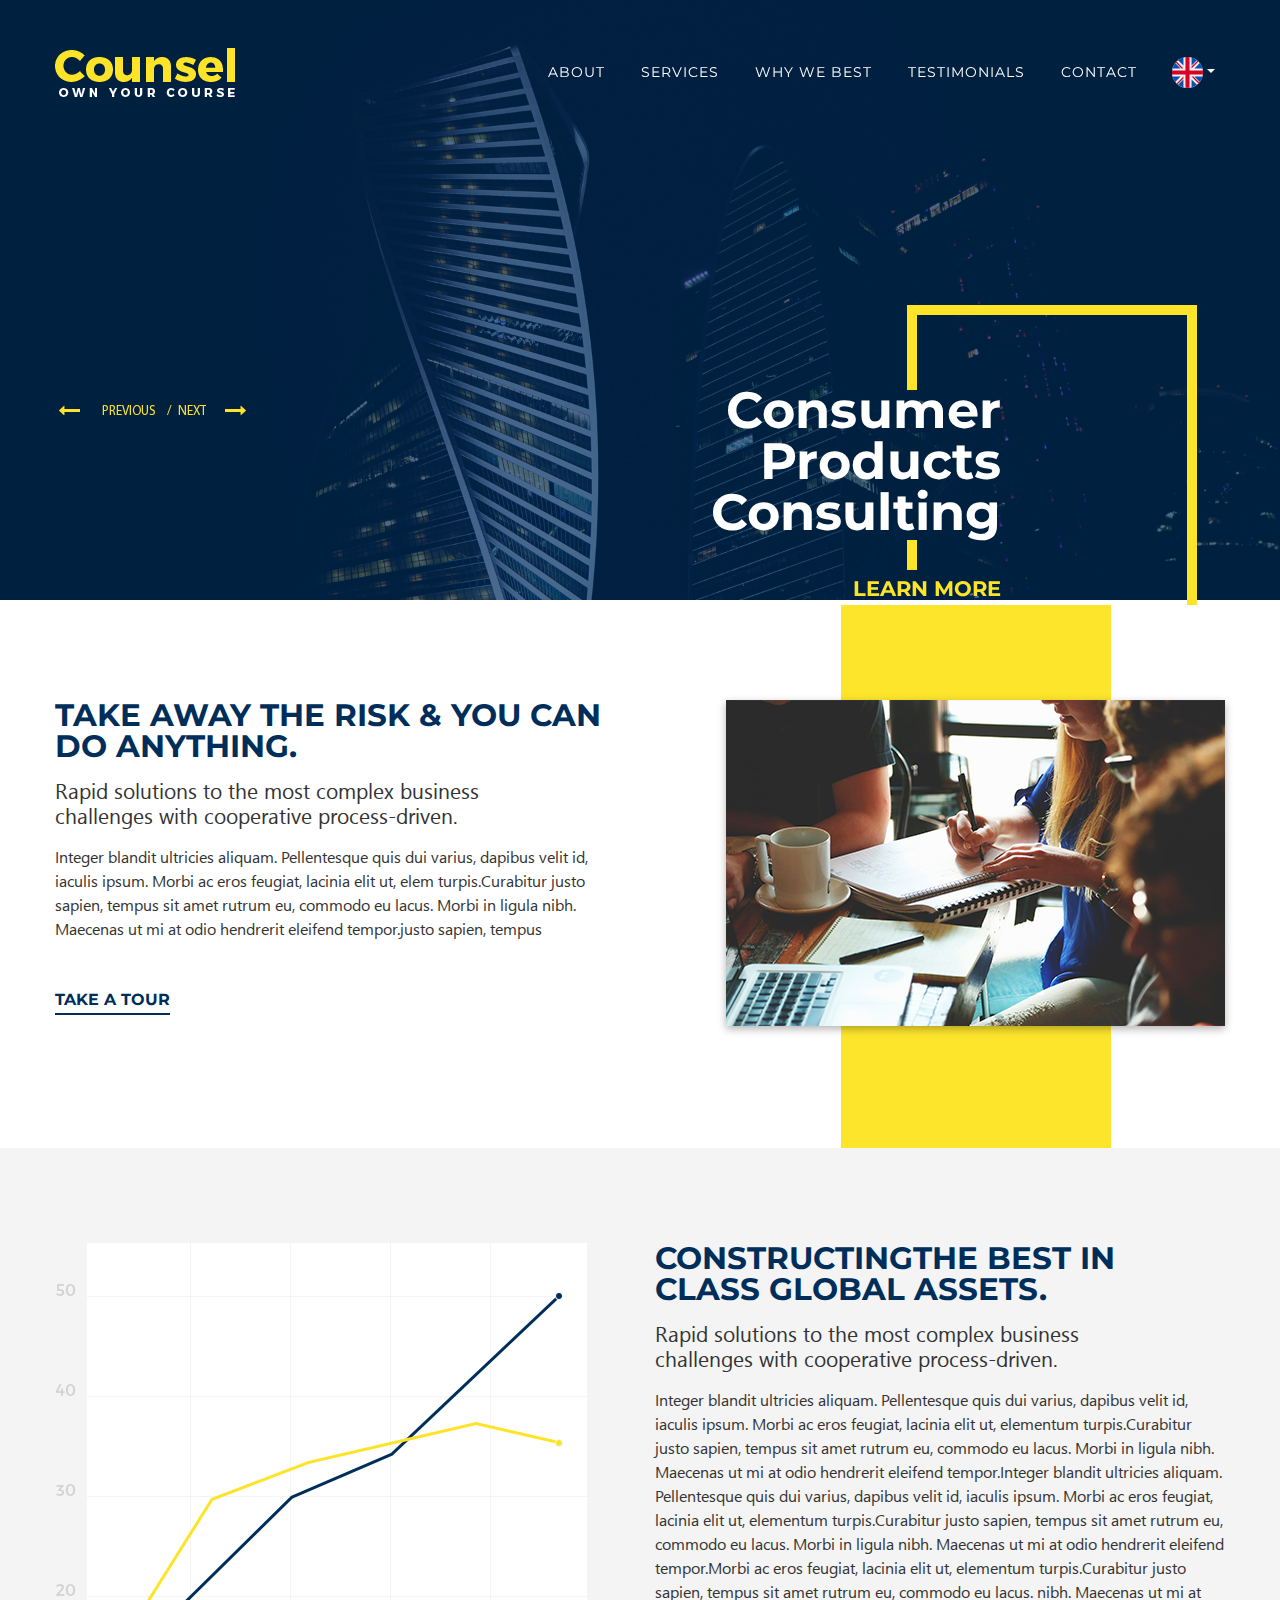
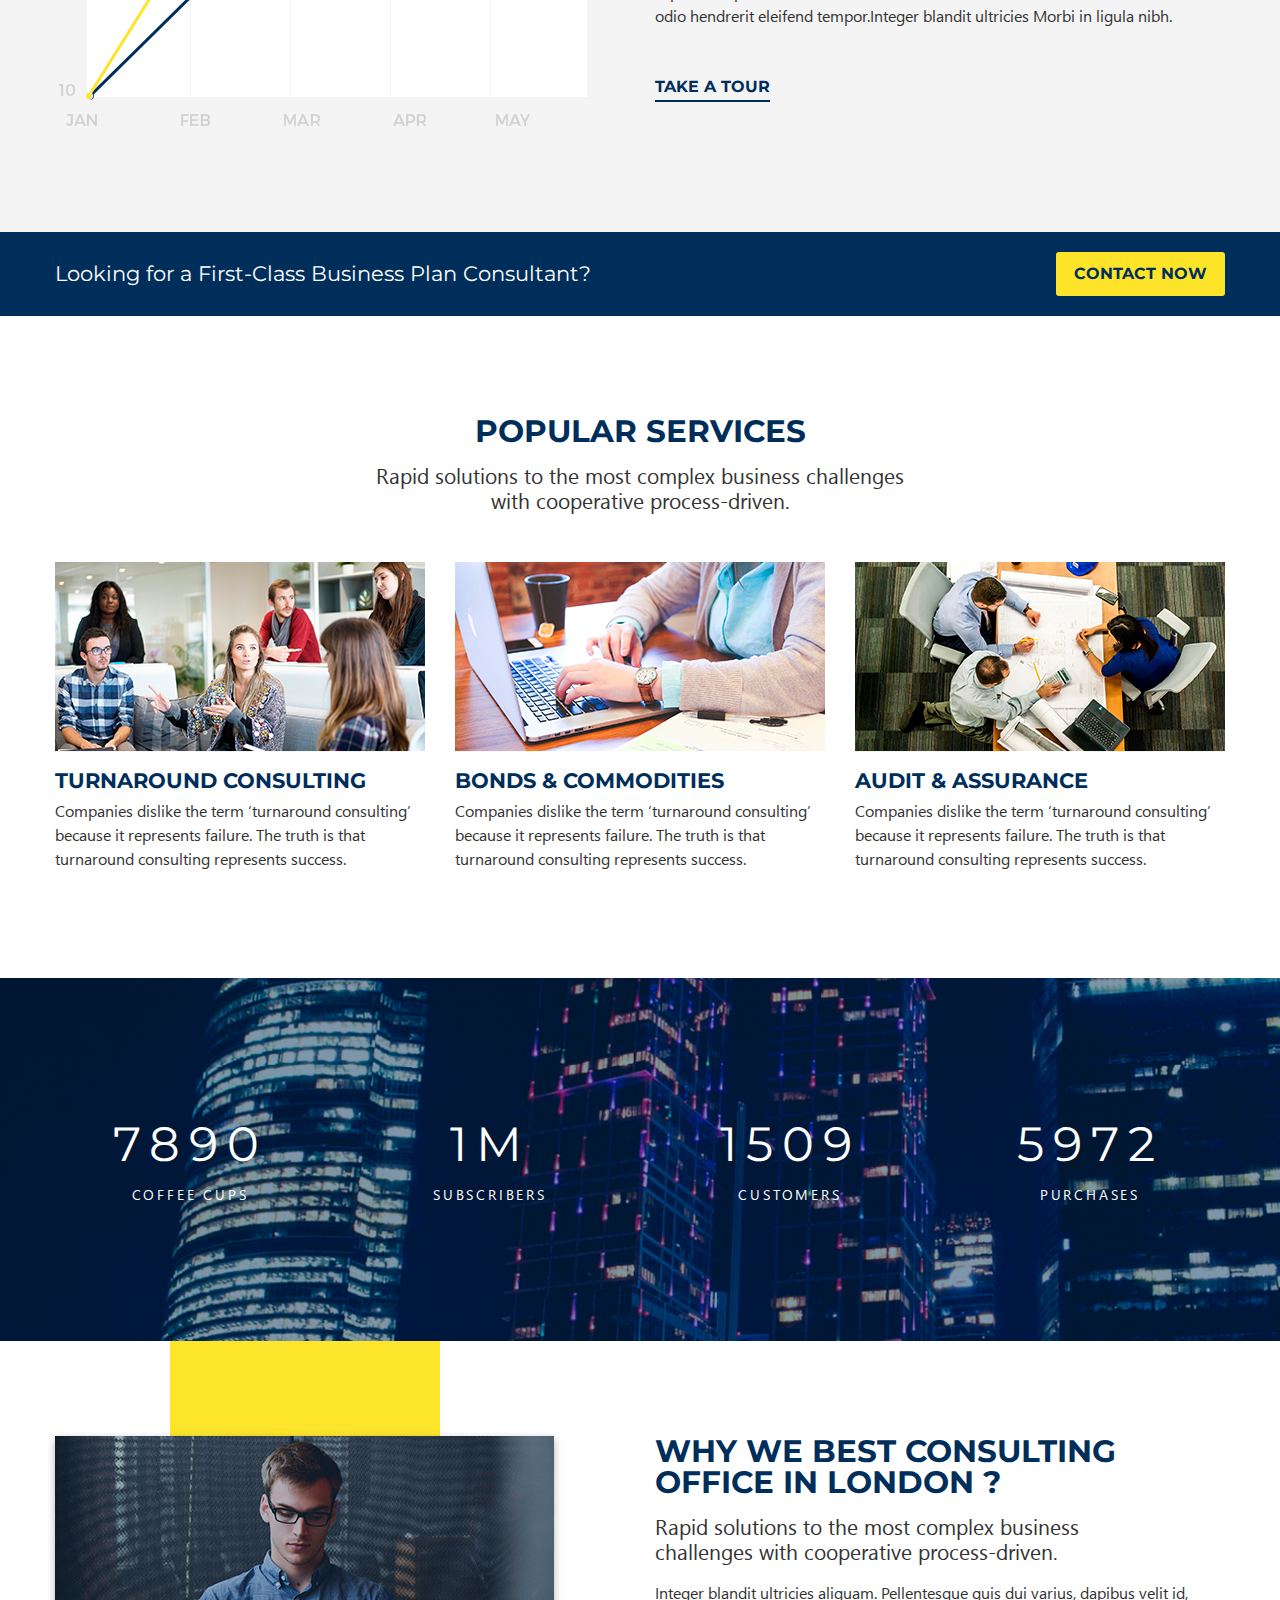
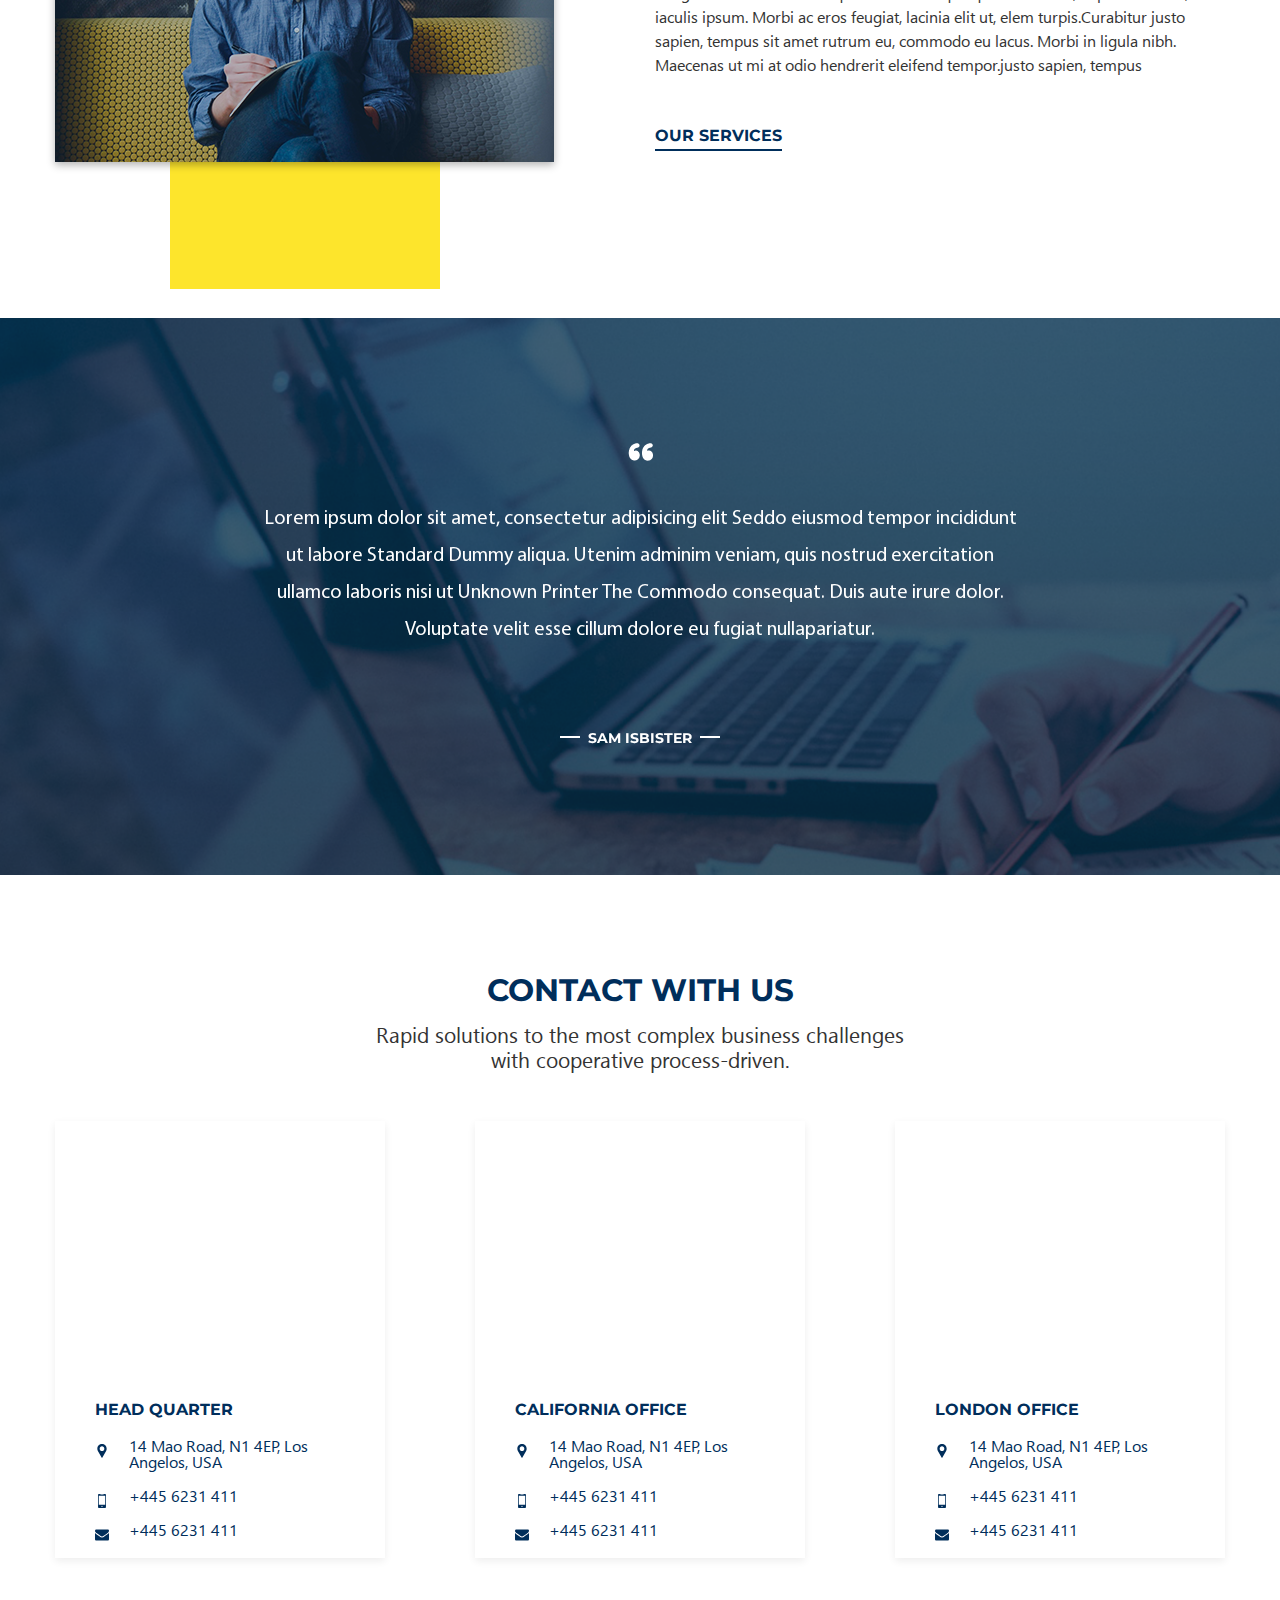
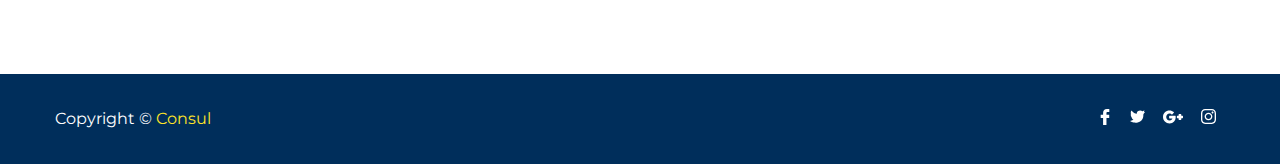
==== index.html @ 7f75105b "Адаптация блоков (карты, слайдер отзывов)" ====
<!doctype html>
<html lang="en">

<head>
  <meta charset="utf-8">
  <meta name="viewport" content="width=device-width, initial-scale=1.0">
  <meta http-equiv="x-ua-compatible" content="ie=edge">

  <title>Counsel</title>

  <meta name="description" content="description for this website" />
  <meta name="keywords" content="consul, consuling, services">
  <!-- Fonts -->
  <link href="https://fonts.googleapis.com/css?family=Montserrat:400,700" rel="stylesheet">

  <!-- Фавиконы и иконки сайта --> 
  <link rel="apple-touch-icon" sizes="57x57" href="img/favicons/favicons57.png">
  <link rel="apple-touch-icon" sizes="60x60" href="img/favicons/favicons60.png">
  <link rel="apple-touch-icon" sizes="72x72" href="img/favicons/favicons72.png">
  <link rel="apple-touch-icon" sizes="76x76" href="img/favicons/favicons76.png">
  <link rel="apple-touch-icon" sizes="114x114" href="img/favicons/favicons114.png">
  <link rel="apple-touch-icon" sizes="120x120" href="img/favicons/favicons120.png">
  <link rel="apple-touch-icon" sizes="144x144" href="img/favicons/favicons144.png">
  <link rel="apple-touch-icon" sizes="152x152" href="img/favicons/favicons152.png">
  <link rel="apple-touch-icon" sizes="180x180" href="img/favicons/favicons180.png">
  <link rel="icon" type="image/png" href="img/favicons/favicons32.png" sizes="32x32">
  <link rel="icon" type="image/png" href="img/favicons/favicons192.png" sizes="192x192">
  <link rel="icon" type="image/png" href="img/favicons/favicons96.png" sizes="96x96">
  <link rel="icon" type="image/png" href="img/favicons/favicons16.png" sizes="16x16">

  <!-- Main styles CSS -->
  <link rel="stylesheet" href="css/bootstrap.min.css">
  <link rel="stylesheet" href="css/normalize.css">
  <link rel="stylesheet" href="css/main.css">
</head>

<body>
  <header class="header">
    <div class="header__content">
      <div class="container-fluid">
        <nav class="navbar navbar-expand-md">
          <a class="navbar-brand" href="#"><img src="img/logo.png" alt="Counsel"></a>
          <button class="navbar-toggler" type="button" data-toggle="collapse" data-target="#navbarSupportedContent" aria-controls="navbarSupportedContent" aria-expanded="false" aria-label="Toggle navigation">
            <span class="navbar-toggler-icon"></span>
          </button>
          <div class="collapse navbar-collapse" id="navbarSupportedContent">
            <ul class="navbar-nav mr-auto">
              <li class="nav-item active">
                <a class="nav-link" href="#">About</a>
              </li>
              <li class="nav-item">
                <a class="nav-link" href="#">Services</a>
              </li>
              <li class="nav-item">
                  <a class="nav-link" href="#">Why we best</a>
                </li>
                <li class="nav-item">
                    <a class="nav-link" href="#">Testimonials</a>
                  </li>
                  <li class="nav-item">
                    <a class="nav-link" href="#">Contact</a>
                  </li>
              <li class="nav-item dropdown">
                <a class="nav-link dropdown-toggle dropdown-toggle_english" href="#" id="navbarDropdown" role="button" data-toggle="dropdown" aria-haspopup="true" aria-expanded="false"><span></span></a>
                <div class="dropdown-menu dropdown-menu-right" aria-labelledby="navbarDropdown">
                  <a class="dropdown-item" href="#">Russian</a>
                  <a class="dropdown-item" href="#">Deutsch</a>
                  <a class="dropdown-item" href="#">French</a>
                </div>
              </li>
            </ul>
          </div>
        </nav>  
      </div>  
    </div>
  </header>

  <div id="carouselBanner" class="carousel slide" data-ride="carousel">
    <div class="carousel-inner">
      <div class="carousel-item carousel-item-1 active carousel-banner">
        <div class="container-fluid">
          <div class="carousel-content float-right">
            <svg class="carousel-content__svg" width="300" height="378">
              <polyline points="10,90 10,10 290,10 290,368, 10,368 10,368, 10,368 10,310" fill="none" stroke="#fde428" stroke-width="10" />
              <polyline points="10,270 10,240" fill="none" stroke="#fde428" stroke-width="10" />
            </svg>
            <div class="carousel__bord"></div>
            <div class="carousel__rect"></div>
            <h1 class="carousel-content__title">Consumer Products Consulting</h1>
            <a href="#" class="carousel-content__link">Learn more</a>
          </div>
        </div>
      </div>
      <div class="carousel-item carousel-item-2 carousel-banner">
        <div class="container-fluid">
          <div class="carousel-content float-right">
            <svg class="carousel-content__svg" width="300" height="378">
              <polyline points="10,90 10,10 290,10 290,368, 10,368 10,368, 10,368 10,310" fill="none" stroke="#fde428" stroke-width="10" />
              <polyline points="10,270 10,240" fill="none" stroke="#fde428" stroke-width="10" />
            </svg>
            <div class="carousel__bord"></div>
            <div class="carousel__rect"></div>
            <h1 class="carousel-content__title">Working of technical capacity</h1>
            <a href="#" class="carousel-content__link">Learn more</a>
          </div>
        </div>
      </div>
      <div class="carousel-item carousel-item-3 carousel-banner">
        <div class="container-fluid">
          <div class="carousel-content float-right">
            <svg class="carousel-content__svg" width="300" height="378">
              <polyline points="10,90 10,10 290,10 290,368, 10,368 10,368, 10,368 10,310" fill="none" stroke="#fde428" stroke-width="10" />
              <polyline points="10,270 10,240" fill="none" stroke="#fde428" stroke-width="10" />
            </svg>
            <div class="carousel__bord"></div>
            <div class="carousel__rect"></div>
            <h1 class="carousel-content__title">Services & Bussines Concept</h1>
            <a href="#" class="carousel-content__link">Learn more</a>
          </div>
        </div>
      </div>
    </div>
    <div class="carousel-control">
      <a class="carousel-control-prev" href="#carouselBanner" role="button" data-slide="prev">Previous</a>
      <a class="carousel-control-next" href="#carouselBanner" role="button" data-slide="next">Next</a>
    </div>
  </div>

  <div class="layot">
    <section class="about">
      <div class="container-fluid">
        <div class="row row_media-block">
          <div class="col-12 col-xl-6">
            <h2 class="title">Take away the risk & you can do anything.</h2>
            <p class="subtitle">Rapid solutions to the most complex business challenges with cooperative process-driven.</p>
            <p class="text">Integer blandit ultricies aliquam. Pellentesque quis dui varius, dapibus velit id, iaculis ipsum. Morbi ac eros feugiat, lacinia elit ut, elem turpis.Curabitur justo sapien, tempus sit amet rutrum eu, commodo eu lacus. Morbi in ligula nibh. Maecenas ut mi at odio hendrerit eleifend tempor.justo sapien, tempus </p>
            <a href="#" class="link">Take a Tour</a>
          </div>
          <div class="col">
            <div class="col-img col-img_yellow col-img-right">
              <p class="col-img__p col-img__p_right"><img src="img/picture.png" alt="people" class="about__img"></p>
            </div>
          </div>
        </div>
      </div>
    </section>
  
    <section class="about about_gray">
      <div class="container-fluid">
        <div class="row row_media-block">
          <div class="col">
            <img src="img/graph.png" alt="graph" class="about__img--gray">
          </div>
          <div class="col">
            <h2 class="title">Constructingthe  best in class global assets.</h2>
            <p class="subtitle">Rapid solutions to the most complex business challenges with cooperative process-driven.</p>
            <p class="text">Integer blandit ultricies aliquam. Pellentesque quis dui varius, dapibus velit id, iaculis ipsum. Morbi ac eros feugiat, lacinia elit ut, elementum turpis.Curabitur justo sapien, tempus sit amet rutrum eu, commodo eu lacus. Morbi in ligula nibh. Maecenas ut mi at odio hendrerit eleifend tempor.Integer blandit ultricies aliquam. Pellentesque quis dui varius, dapibus velit id, iaculis ipsum. Morbi ac eros feugiat, lacinia elit ut, elementum turpis.Curabitur justo sapien, tempus sit amet rutrum eu, commodo eu lacus. Morbi in ligula nibh. Maecenas ut mi at odio hendrerit eleifend tempor.Morbi ac eros feugiat, lacinia elit ut, elementum turpis.Curabitur justo sapien, tempus sit amet rutrum eu, commodo eu lacus. nibh. Maecenas ut mi at odio hendrerit eleifend tempor.Integer blandit ultricies Morbi in ligula nibh.</p>
            <a href="#" class="link">Take a Tour</a>
          </div>
        </div>
      </div>
    </section>
  
    <section class="block block_blue">
      <div class="container-fluid">
        <div class="row row-form align-items-center">
          <div class="col-9 col_media-center">
            <p class="block__text">Looking for a First-Class Business Plan Consultant?</p>
          </div>
          <div class="col-3 col-form col_media-center">
            <a href="#" type="button" class="btn" data-toggle="modal" data-target="#ModalContact">Contact Now</a>
          </div>
        </div>
      </div>
    </section>
  
    <section class="services text-center">
      <div class="container-fluid">
        <h2 class="title">Popular Services</h2>
        <p class="subtitle subtitle_center">Rapid solutions to the most complex business challenges with cooperative process-driven.</p>
        <div class="row row-description text-left">
          <div class="col">
            <div class="img-inner">
              <img src="img/workplace.png" alt="student company">
            </div>
            <h3 class="services__title">Turnaround Consulting</h3>
            <p class="text">Companies dislike the term ‘turnaround consulting’ because it represents failure. The truth is that turnaround consulting represents success.</p>
          </div>
          <div class="col">
            <div class="img-inner">
              <img src="img/student.png" alt="student">
            </div>
            <h3 class="services__title">Bonds & Commodities</h3>
            <p class="text">Companies dislike the term ‘turnaround consulting’ because it represents failure. The truth is that turnaround consulting represents success.</p>
          </div>
          <div class="col">
            <div class="img-inner">
              <img src="img/meeting.png" alt="conversation">
            </div>
            <h3 class="services__title">Audit & Assurance</h3>
            <p class="text">Companies dislike the term ‘turnaround consulting’ because it represents failure. The truth is that turnaround consulting represents success.</p>
          </div>
        </div>
      </div>
    </section>
  
    <section class="block block_bg text-center">
      <div class="container-fluid">
        <div class="row">
          <div class="col"><p class="data"><span>7890</span>Coffee cups</p></div>
          <div class="col"><p class="data"><span>1M</span>Subscribers</p></div>
          <div class="col"><p class="data"><span>1509</span>Customers</p></div>
          <div class="col"><p class="data"><span>5972</span>Purchases</p></div>
        </div>
      </div>
    </section>
  
    <section class="about">
      <div class="container-fluid">
        <div class="row row_media-block">
          <div class="col col-img_yellow col-img-left">
            <p class="col-img__p"><a href="#" type="button" data-toggle="modal" data-target="#ModalVideo"><img src="img/video.png" alt="people" class="about__img"></a></p>
          </div>
          <div class="col">
            <h2 class="title">Why  we best Consulting office in london ?</h2>
            <p class="subtitle">Rapid solutions to the most complex business challenges with cooperative process-driven.</p>
            <p class="text">Integer blandit ultricies aliquam. Pellentesque quis dui varius, dapibus velit id, iaculis ipsum. Morbi ac eros feugiat, lacinia elit ut, elem turpis.Curabitur justo sapien, tempus sit amet rutrum eu, commodo eu lacus. Morbi in ligula nibh. Maecenas ut mi at odio hendrerit eleifend tempor.justo sapien, tempus</p>
            <a href="#" class="link">Our services</a>
          </div>
        </div>
      </div>
    </section>
  
    <section class="review text-center">
      <div class="container-fluid">
        <div id="carouselExampleControls" class="carousel slide" data-ride="carousel">
          <div class="carousel-inner review-slider">
            <div class="carousel-item active">
              <div>
                <div class="review-slider__pic"></div>
                <p class="review-slider__text">Lorem ipsum dolor sit amet, consectetur adipisicing elit Seddo eiusmod tempor incididunt ut labore Standard Dummy aliqua. Utenim adminim veniam, quis nostrud exercitation ullamco laboris nisi ut Unknown Printer The Commodo consequat. Duis aute irure dolor. Voluptate velit esse cillum dolore eu fugiat nullapariatur.</p>  
                <p class="review-slider__author">SAM ISBISTER</p>
              </div>
            </div>
            <div class="carousel-item">
              <div>
                <div class="review-slider__pic"></div>
                <p class="review-slider__text">Lorem ipsum dolor sit amet, consectetur adipisicing elit Seddo eiusmod tempor incididunt ut labore Standard Dummy aliqua. Utenim adminim veniam, quis nostrud exercitation ullamco laboris nisi ut Unknown Printer The Commodo consequat. Duis aute irure dolor. Voluptate velit esse cillum dolore eu fugiat nullapariatur. Lorem ipsum dolor sit amet, consectetur adipisicing elit Seddo eiusmod tempor incididunt ut labore Standard Dummy aliqua. Utenim adminim veniam, quis nostrud exercitation ullamco laboris nisi ut Unknown Printer The Commodo consequat. Duis aute irure dolor. Voluptate velit esse cillum dolore eu fugiat nullapariatur.</p>  
                <p class="review-slider__author">KATE HIDDEN</p>
              </div>
            </div>
            <div class="carousel-item">
              <div>
                <div class="review-slider__pic"></div>
                <p class="review-slider__text">Lorem ipsum dolor sit amet, consectetur adipisicing elit Seddo eiusmod tempor incididunt ut labore Standard Dummy aliqua. Utenim adminim veniam, quis nostrud exercitation ullamco laboris nisi ut Unknown Printer The Commodo consequat. Duis aute irure dolor. Voluptate velit esse cillum dolore eu fugiat nullapariatur.</p>  
                <p class="review-slider__author">CARL SMIT</p>
              </div>
            </div>
          </div>
        </div> 
      </div>
    </section>
  
    <section class="block-addres text-center">
      <div class="container-fluid">
        <h2 class="title">Contact with us</h2>
        <p class="subtitle subtitle_center">Rapid solutions to the most complex business challenges with cooperative process-driven.</p>
        <div class="row row-map text-left">
          <div class="col col-map">
            <div class="col_shadow">
              <div id="mapOne" style="width:100%; height:240px"></div>
              <h3 class="block-addres__title">Head Quarter</h3>
              <ul class="block-addres__list">
                <li class="block-addres__item block-addres__item_nav">14 Mao Road, N1 4EP, Los Angelos, USA</li>
                <li class="block-addres__item block-addres__item_phone">+445 6231 411</li>
                <li class="block-addres__item block-addres__item_email">+445 6231 411</li>
              </ul>
            </div>
          </div>
          <div class="col col-map">
            <div class="col_shadow">
              <div id="mapTwo" style="width:100%; height:240px"></div>
              <h3 class="block-addres__title">California office</h3>
              <ul class="block-addres__list">
                <li class="block-addres__item block-addres__item_nav">14 Mao Road, N1 4EP, Los Angelos, USA</li>
                <li class="block-addres__item block-addres__item_phone">+445 6231 411</li>
                <li class="block-addres__item block-addres__item_email">+445 6231 411</li>
              </ul>
            </div>
          </div>
          <div class="col col-map">
            <div class="col_shadow">
              <div id="mapThree" style="width:100%; height:240px"></div>
              <h3 class="block-addres__title">London office</h3>
              <ul class="block-addres__list">
                <li class="block-addres__item block-addres__item_nav">14 Mao Road, N1 4EP, Los Angelos, USA</li>
                <li class="block-addres__item block-addres__item_phone">+445 6231 411</li>
                <li class="block-addres__item block-addres__item_email">+445 6231 411</li>
              </ul>
            </div>
          </div>
        </div>
      </div>
    </section>  
    
    <footer class="footer block_blue">
      <div class="container-fluid">
        <div class="row justify-content-between">
          <div class="col">
            <p class="copyright">Copyright © <a href="index.html"> Consul</a></p>
          </div>
          <div class="col social-icons">
            <ul class="social-icons__list">
              <li class="social-icons__item"><a href="#" target="_blank" class="social-icons__link social-icons__link_fb"></a></li>
              <li class="social-icons__item"><a href="#" target="_blank" class="social-icons__link social-icons__link_tw"></a></li>
              <li class="social-icons__item"><a href="#" target="_blank" class="social-icons__link social-icons__link_google"></a></li>
              <li class="social-icons__item"><a href="#" target="_blank" class="social-icons__link social-icons__link_inst"></a></li>
            </ul>
          </div>
        </div>
      </div>
    </footer>
  </div>

  <!-- Modal Contact -->
  <div class="modal fade" id="ModalContact" tabindex="-1" role="dialog" aria-labelledby="exampleModalLabel" aria-hidden="true">
    <div class="modal-dialog" role="document">
      <div class="modal-content">
        <div class="modal-header">
          <h5 class="modal-title" id="exampleModalLabel">Contact form</h5>
          <button type="button" class="close" data-dismiss="modal" aria-label="Close">
            <span aria-hidden="true">&times;</span>
          </button>
        </div>
        <div class="modal-body">
          <div class="form-container">
            <div id="note"></div>
            <div id="fields">
              <form action="contact.php" id="ajax-contact-form">
                <input type="text" placeholder="Your name" class="form-control">
                <input type="email" placeholder="Your email" class="form-control">
                <textarea type="text" placeholder="Your comment" class="form-control"></textarea>
                <input type="submit" name="submit" class="form-button" value="Send">
              </form>  
            </div>
          </div>
        </div>
      </div>
    </div>
  </div>

  <!-- Modal Video -->
  <div class="modal fade" id="ModalVideo" tabindex="-1" role="dialog" aria-labelledby="exampleModalLabel" aria-hidden="true">
    <div class="modal-dialog" role="document">
      <div class="modal-content">
        <div class="modal-header">
          <h5 class="modal-title" id="exampleModalLabel">Video</h5>
          <button type="button" class="close" data-dismiss="modal" aria-label="Close">
            <span aria-hidden="true">&times;</span>
          </button>
        </div>
        <div class="modal-body">
         <iframe width="100%" height="315px" src="https://www.youtube.com/embed/AH1FN_y8IP8" frameborder="0" allow="accelerometer; autoplay; encrypted-media; gyroscope; picture-in-picture" allowfullscreen></iframe>
        </div>
      </div>
    </div>
  </div>

  <!-- Scripts -->
  <script src="https://api-maps.yandex.ru/2.1/?lang=en_US&amp;apikey=<ваш API-ключ>" type="text/javascript"></script>
  <script src="https://code.jquery.com/jquery-3.3.1.slim.min.js"></script>
  <script src="https://cdnjs.cloudflare.com/ajax/libs/popper.js/1.14.3/umd/popper.min.js"></script>
  <script src="js/bootstrap.min.js"></script>
  <script src="js/contactform.js"></script>
  <script src="js/script.js"></script>
</body>

</html>
---- css/main.css ----
@charset "UTF-8";
@font-face {
  font-family: 'Segoe UI Emoji';
  src: url("../fonts/SegoeUIEmoji.eot");
  src: url("../fonts/SegoeUIEmoji.eot?#iefix") format("embedded-opentype"), url("../fonts/SegoeUIEmoji.woff2") format("woff2"), url("../fonts/SegoeUIEmoji.woff") format("woff"), url("../fonts/SegoeUIEmoji.ttf") format("truetype"), url("../fonts/SegoeUIEmoji.svg#SegoeUIEmoji") format("svg");
  font-weight: normal;
  font-style: normal; }

@font-face {
  font-family: 'Myriad Pro';
  src: url("../fonts/MyriadPro-Regular.eot");
  src: url("../fonts/yriadPro-Regular.eot?#iefix") format("embedded-opentype"), url("../fonts/MyriadPro-Regular.woff2") format("woff2"), url("../fonts/MyriadPro-Regular.woff") format("woff"), url("../fonts/MyriadPro-Regular.ttf") format("truetype"), url("../fonts/MyriadPro-Regular.svg#MyriadPro-Regular") format("svg");
  font-weight: normal;
  font-style: normal; }

/*----------------- ГЛОБАЛЬНЫЕ СТИЛИ -----------------*/
body {
  font-family: "Montserrat", sans-serif;
  font-size: 16px;
  line-height: 1.5;
  color: #333333; }

a:hover {
  text-decoration: none; }

.container-fluid {
  width: 100%;
  max-width: 1200px;
  margin: 0 auto; }

p {
  font-family: "Segoe UI Emoji"; }

/*----------------- HEADER & BANNER -----------------*/
.header {
  position: relative; }

.header__content {
  position: absolute;
  top: 0;
  width: 100%;
  z-index: 1;
  -webkit-transition: 0.3s;
  -o-transition: 0.3s;
  transition: 0.3s; }

.sticky {
  position: fixed;
  top: 0;
  left: 0;
  right: 0;
  width: 100%;
  background-color: #002e5b;
  -webkit-transition: 0.3s;
  -o-transition: 0.3s;
  transition: 0.3s; }
  .sticky .navbar {
    padding: 15px 0; }
  .sticky .dropdown-toggle_english {
    display: none; }

.navbar {
  -webkit-box-orient: inherit;
  -webkit-box-direction: inherit;
  -webkit-flex-direction: inherit;
      -ms-flex-direction: inherit;
          flex-direction: inherit;
  width: 100%;
  -webkit-box-pack: justify;
  -webkit-justify-content: space-between;
      -ms-flex-pack: justify;
          justify-content: space-between;
  padding: 43px 0 0 0; }

.navbar-nav {
  -webkit-box-align: center;
  -webkit-align-items: center;
      -ms-flex-align: center;
          align-items: center; }

.navbar-collapse {
  -webkit-box-flex: 0;
  -webkit-flex-grow: 0;
      -ms-flex-positive: 0;
          flex-grow: 0; }

.collapse {
  display: inherit; }
  @media (max-width: 1000px) {
    .collapse {
      display: none !important; } }

.nav-item {
  padding: 4px 10px; }
  .nav-item:last-child .nav-link {
    padding: 4px 0 4px 7px; }

.nav-link {
  font-family: "Montserrat", sans-serif;
  font-size: 14px;
  color: #ffffff;
  font-weight: 400;
  text-transform: uppercase;
  letter-spacing: 0.56px;
  letter-spacing: 1px;
  -webkit-transition: 0.3s;
  -o-transition: 0.3s;
  transition: 0.3s; }
  .nav-link:hover {
    color: #fde428; }

.dropdown-toggle_english span {
  display: inline-block;
  vertical-align: middle;
  background-image: url("../img/flag.svg");
  width: 31px;
  height: 31px; }

.carousel-banner::before {
  content: "";
  position: absolute;
  top: 0;
  left: 0;
  right: 0;
  bottom: 0;
  display: block;
  background-color: #002e5b;
  opacity: 0.7;
  height: 100%; }

.carousel-item {
  padding: 300px 0;
  background-repeat: no-repeat;
  -webkit-background-size: cover;
          background-size: cover; }

.carousel-item-1 {
  background-image: url("../img/main-bg1.png"); }

.carousel-item-2 {
  background-image: url("../img/main-bg2.png"); }

.carousel-item-3 {
  background-image: url("../img/main-bg3.png"); }

.carousel-control {
  position: absolute;
  top: 50%;
  left: 0;
  right: 0;
  display: -webkit-box;
  display: -webkit-flex;
  display: -ms-flexbox;
  display: flex;
  -webkit-box-pack: start;
  -webkit-justify-content: flex-start;
      -ms-flex-pack: start;
          justify-content: flex-start;
  width: 100%;
  max-width: 1200px;
  margin: 0 auto; }
  .carousel-control a {
    position: relative;
    margin-top: 100px;
    width: auto;
    border: none;
    background-color: transparent;
    font-family: "Myriad Pro";
    font-size: 13px;
    font-weight: 400;
    color: #fde428;
    text-transform: uppercase;
    -webkit-transition: 0.3s;
    -o-transition: 0.3s;
    transition: 0.3s;
    opacity: 1; }
    .carousel-control a:hover {
      cursor: pointer;
      color: #ffffff; }
    .carousel-control a:focus {
      outline: none; }
  .carousel-control-prev {
    padding-left: 62px;
    padding-right: 0; }
    .carousel-control-prev::before {
      content: "";
      position: absolute;
      left: 19px;
      top: -2px;
      display: block;
      background-image: url("[data-uri]");
      -webkit-background-size: cover;
              background-size: cover;
      width: 21px;
      height: 16px; }
    .carousel-control-prev:hover::before {
      background-image: url("[data-uri]"); }
    .carousel-control-prev::after {
      content: "/";
      color: #fde428;
      margin: 0 11px; }
  .carousel-control-next {
    padding-left: 0;
    margin-left: -4px; }
    .carousel-control-next::after {
      content: "";
      position: absolute;
      left: 47px;
      top: -2px;
      display: block;
      background-image: url("[data-uri]");
      -webkit-background-size: cover;
              background-size: cover;
      width: 21px;
      height: 16px; }
    .carousel-control-next:hover::after {
      background-image: url("[data-uri]"); }

.carousel-content {
  text-align: right;
  max-width: 566px;
  padding-right: 224px;
  position: relative; }
  .carousel-content__svg {
    display: block;
    width: 300px;
    height: 378px;
    position: absolute;
    top: 0px;
    right: 23px; }
  .carousel-content__title {
    position: relative;
    margin: 0 0 35px 0;
    font-size: 51px;
    color: #ffffff;
    font-weight: 700;
    line-height: 1;
    letter-spacing: 0.1px;
    text-align: right;
    padding-top: 85px; }

.carousel-content__link {
  position: relative;
  font-size: 21px;
  font-weight: 700;
  text-transform: uppercase;
  color: #fde428;
  border-bottom: 2px solid transparent;
  -webkit-transition: 0.3s;
  -o-transition: 0.3s;
  transition: 0.3s; }
  .carousel-content__link:hover {
    color: #ffffff;
    border-bottom: 2px solid #ffffff; }

#carouselExampleControls .carousel-item {
  padding: 0; }
  @media (max-width: 900px) {
    #carouselExampleControls .carousel-item {
      padding: 0; } }

/*----------------- ABOUT -----------------*/
.about {
  padding: 95px 0 106px;
  background-color: #ffffff;
  overflow: hidden; }

.about_gray {
  background-color: #f4f4f4; }

.title {
  margin-bottom: 19px;
  font-size: 31px;
  font-weight: 700;
  color: #002e5b;
  line-height: 1;
  text-transform: uppercase; }

.subtitle {
  font-size: 21px;
  line-height: 1.2;
  color: #333333;
  max-width: 520px; }
  @media (max-width: 1035px) {
    .subtitle {
      max-width: 100%; } }

.text {
  margin-bottom: 45px; }

.link {
  padding-bottom: 4px;
  color: #002e5b;
  font-weight: 700;
  text-transform: uppercase;
  border-bottom: 2px solid #002e5b;
  -webkit-transition: 0.3s;
  -o-transition: 0.3s;
  transition: 0.3s; }
  .link:hover {
    color: #002e5b;
    border-bottom: 2px solid transparent; }

.about__img {
  position: relative;
  -webkit-box-shadow: 0 3px 8px 0 rgba(0, 0, 0, 0.3);
          box-shadow: 0 3px 8px 0 rgba(0, 0, 0, 0.3); }

.col-img__p {
  position: relative;
  float: right; }
  @media (max-width: 1035px) {
    .col-img__p {
      float: none; } }
  @media (max-width: 1035px) {
    .col-img__p_right {
      display: none; } }
  .col-img__p::before {
    content: "";
    position: absolute;
    margin: 0 auto;
    top: -97px;
    left: 0;
    right: 0;
    width: 270px;
    height: 550px;
    background-color: #fde52c;
    z-index: 0; }
    @media (max-width: 1035px) {
      .col-img__p::before {
        display: none; } }

.col-img-left p {
  float: left;
  margin-bottom: 50px; }
  @media (max-width: 1035px) {
    .col-img-left p {
      float: none; } }

@media (max-width: 1035px) {
  .row_media-block {
    display: inherit;
    text-align: center; } }

@media (max-width: 1035px) {
  .about__img--gray {
    margin-bottom: 50px; } }

/*----------------- BLOCK_BLUE -----------------*/
.col-form {
  text-align: right; }
  @media (max-width: 800px) {
    .col-form {
      text-align: center; } }

@media (max-width: 800px) {
  .col_media-center {
    -webkit-box-flex: 0;
    -webkit-flex: 0 0 100%;
        -ms-flex: 0 0 100%;
            flex: 0 0 100%;
    max-width: 100%; } }

@media (max-width: 800px) {
  .row-form {
    display: inherit;
    text-align: center; } }

.block_blue {
  padding: 20px 0;
  background-color: #002e5b; }

.block__text {
  font-family: "Montserrat", sans-serif;
  font-size: 21px;
  color: #ffffff;
  margin: 0; }
  @media (max-width: 800px) {
    .block__text {
      padding-bottom: 20px; } }

.btn {
  padding: 9px 17px;
  color: #002e5b;
  font-weight: 700;
  text-transform: uppercase;
  background-color: #fde428;
  -webkit-border-radius: 3px;
          border-radius: 3px; }

/*----------------- SERVICES -----------------*/
.services {
  padding: 100px 0 60px;
  background-color: #ffffff; }

.services__title {
  font-size: 21px;
  font-weight: 700;
  text-transform: uppercase;
  color: #002e5b; }

@media (max-width: 700px) {
  .row-description {
    display: inherit;
    text-align: center !important; } }

.img-inner {
  position: relative;
  width: 100%;
  height: 190px;
  overflow: hidden;
  margin-bottom: 16px; }
  @media (max-width: 700px) {
    .img-inner {
      max-width: 400px;
      margin: 0 auto 30px; } }
  .img-inner img {
    position: absolute;
    top: 50%;
    left: 50%;
    width: 100%;
    height: 190px;
    -webkit-transform: translate(-50%, -50%);
        -ms-transform: translate(-50%, -50%);
            transform: translate(-50%, -50%);
    -o-object-fit: cover;
       object-fit: cover; }

/*----------------- BLOCK_BG -----------------*/
.block_bg {
  background-image: url("../img/night.png");
  -webkit-background-size: cover;
          background-size: cover;
  background-repeat: no-repeat;
  padding: 130px 0 118px; }
  @media (max-width: 700px) {
    .block_bg {
      padding: 100px 0 80px; } }

.data {
  font-size: 14px;
  text-transform: uppercase;
  color: #ffffff;
  letter-spacing: 2.8px; }
  @media (max-width: 700px) {
    .data {
      font-size: 11px; } }
  .data span {
    display: block;
    margin: 0 0 6px 0;
    font-family: "Montserrat", sans-serif;
    font-size: 48px;
    letter-spacing: 9px; }
    @media (max-width: 700px) {
      .data span {
        font-size: 30px; } }

/*----------------- REVIEW -----------------*/
.review {
  padding: 125px 0 110px;
  background-image: url("../img/Background.png");
  -webkit-background-size: cover;
          background-size: cover;
  background-repeat: no-repeat;
  color: #ffffff; }
  .review-slider {
    margin: 0 auto;
    max-width: 760px; }

.review-slider__pic {
  margin: 0 auto 40px;
  background-image: url(../img/quotes.png);
  -webkit-background-size: cover;
          background-size: cover;
  background-repeat: no-repeat;
  width: 25px;
  height: 18px; }

.review-slider__text {
  padding-bottom: 63px;
  font-family: "Myriad Pro";
  font-size: 20px;
  line-height: 1.85;
  font-weight: 400; }

.review-slider__author {
  position: relative;
  font-family: "Montserrat", sans-serif;
  font-size: 14px;
  font-weight: 700; }
  .review-slider__author::before {
    content: "";
    width: 20px;
    height: 2px;
    position: absolute;
    display: block;
    top: -webkit-calc(50% - 3px);
    top: calc(50% - 3px);
    left: 300px;
    background-color: #ffffff; }
  .review-slider__author::after {
    content: "";
    width: 20px;
    height: 2px;
    position: absolute;
    display: block;
    top: -webkit-calc(50% - 3px);
    top: calc(50% - 3px);
    right: 300px;
    background-color: #ffffff; }

/*----------------- BLOCK-ADDRES -----------------*/
.block-addres {
  padding: 100px 0;
  background-color: #ffffff; }

.subtitle_center {
  max-width: 529px;
  margin: 16px auto 46px; }

.block-addres__title {
  margin: 39px 0 20px 40px;
  font-size: 16px;
  font-weight: 700;
  color: #002e5b;
  text-transform: uppercase; }

@media (max-width: 850px) {
  .block-addres__list {
    display: -webkit-box;
    display: -webkit-flex;
    display: -ms-flexbox;
    display: flex;
    -webkit-box-pack: justify;
    -webkit-justify-content: space-between;
        -ms-flex-pack: justify;
            justify-content: space-between;
    padding: 0px 30px 30px 30px; } }

@media (max-width: 550px) {
  .block-addres__list {
    display: inherit; } }

.block-addres__item {
  list-style-type: none;
  font-family: "Segoe UI Emoji";
  font-size: 16px;
  line-height: 1;
  color: #002e5b;
  position: relative;
  padding-left: 34px;
  padding-bottom: 18px; }
  @media (max-width: 850px) {
    .block-addres__item {
      padding-left: 21px; } }
  .block-addres__item_nav {
    max-width: 214px; }
    .block-addres__item_nav::before {
      content: "";
      position: absolute;
      top: 4px;
      left: 0;
      background-image: url("../img/pin.svg");
      -webkit-background-size: cover;
              background-size: cover;
      width: 14px;
      height: 14px; }
  .block-addres__item_phone::before {
    content: "";
    position: absolute;
    top: 4px;
    left: 0;
    background-image: url("../img/phone.svg");
    -webkit-background-size: cover;
            background-size: cover;
    width: 14px;
    height: 14px; }
  .block-addres__item_email::before {
    content: "";
    position: absolute;
    top: 4px;
    left: 0;
    background-image: url("../img/email.svg");
    -webkit-background-size: cover;
            background-size: cover;
    width: 14px;
    height: 14px; }

.row-map {
  -webkit-box-pack: justify;
  -webkit-justify-content: space-between;
      -ms-flex-pack: justify;
          justify-content: space-between; }
  @media (max-width: 850px) {
    .row-map {
      display: inherit; } }

.col_shadow {
  -webkit-box-shadow: 0 3px 8px rgba(0, 0, 0, 0.07);
          box-shadow: 0 3px 8px rgba(0, 0, 0, 0.07); }

.col-map {
  max-width: 30%;
  -webkit-box-flex: 0;
  -webkit-flex: 0 0 30%;
      -ms-flex: 0 0 30%;
          flex: 0 0 30%; }
  @media (max-width: 850px) {
    .col-map {
      max-width: 100%;
      -webkit-box-flex: 0;
      -webkit-flex: 0 0 100%;
          -ms-flex: 0 0 100%;
              flex: 0 0 100%; } }

/*----------------- FOOTER -----------------*/
.footer {
  padding: 33px 0; }

.copyright {
  font-family: "Montserrat", sans-serif;
  color: #ffffff;
  margin-bottom: 0; }
  .copyright a {
    color: #fde428; }

.social-icons__list {
  display: -webkit-box;
  display: -webkit-flex;
  display: -ms-flexbox;
  display: flex;
  -webkit-box-pack: end;
  -webkit-justify-content: flex-end;
      -ms-flex-pack: end;
          justify-content: flex-end;
  -webkit-box-align: center;
  -webkit-align-items: center;
      -ms-flex-align: center;
          align-items: center;
  margin-bottom: 0;
  list-style-type: none; }

.social-icons__item {
  display: inline-block;
  padding: 0 9px; }

.social-icons__link {
  display: block;
  -webkit-background-size: cover;
          background-size: cover;
  -webkit-transition: 0.3s;
  -o-transition: 0.3s;
  transition: 0.3s; }
  .social-icons__link_fb {
    width: 15px;
    height: 16px;
    background-image: url("[data-uri]"); }
    .social-icons__link_fb:hover, .social-icons__link_fb:active {
      background-image: url("[data-uri]"); }
  .social-icons__link_tw {
    width: 15px;
    height: 15px;
    background-image: url("[data-uri]"); }
    .social-icons__link_tw:hover, .social-icons__link_tw:active {
      background-image: url("[data-uri]"); }
  .social-icons__link_google {
    width: 20px;
    height: 20px;
    background-image: url("[data-uri]"); }
    .social-icons__link_google:hover, .social-icons__link_google:active {
      background-image: url("[data-uri]"); }
  .social-icons__link_inst {
    width: 15px;
    height: 15px;
    background-image: url("[data-uri]"); }
    .social-icons__link_inst:hover, .social-icons__link_inst:active {
      background-image: url("[data-uri]"); }

.modal-title {
  font-weight: 700;
  color: #002e5b; }

.close {
  position: absolute;
  top: -webkit-calc(50% - 20px);
  top: calc(50% - 20px);
  right: 13px;
  font-size: 40px;
  font-weight: 400;
  color: #002e5b; }

.form-control {
  margin: 0 0 15px 0;
  padding: 20px 15px;
  color: #002e5b;
  border: 1px solid #002e5b; }
  .form-control:focus {
    border-color: #002e5b;
    -webkit-box-shadow: 0 0 6px 0 rgba(0, 0, 0, 0.3);
            box-shadow: 0 0 6px 0 rgba(0, 0, 0, 0.3); }
  .form-control::-webkit-input-placeholder {
    color: #b0a7a7; }
  .form-control::-moz-placeholder {
    color: #b0a7a7; }
  .form-control:-moz-placeholder {
    color: #b0a7a7; }
  .form-control:-ms-input-placeholder {
    color: #b0a7a7; }

.form-button {
  border: none;
  padding: 10px 25px;
  color: #002e5b;
  font-weight: 600;
  background-color: #fde428;
  text-transform: uppercase;
  -webkit-border-radius: 3px;
          border-radius: 3px; }
  .form-button:hover {
    cursor: pointer; }
  .form-button:focus {
    outline: none; }
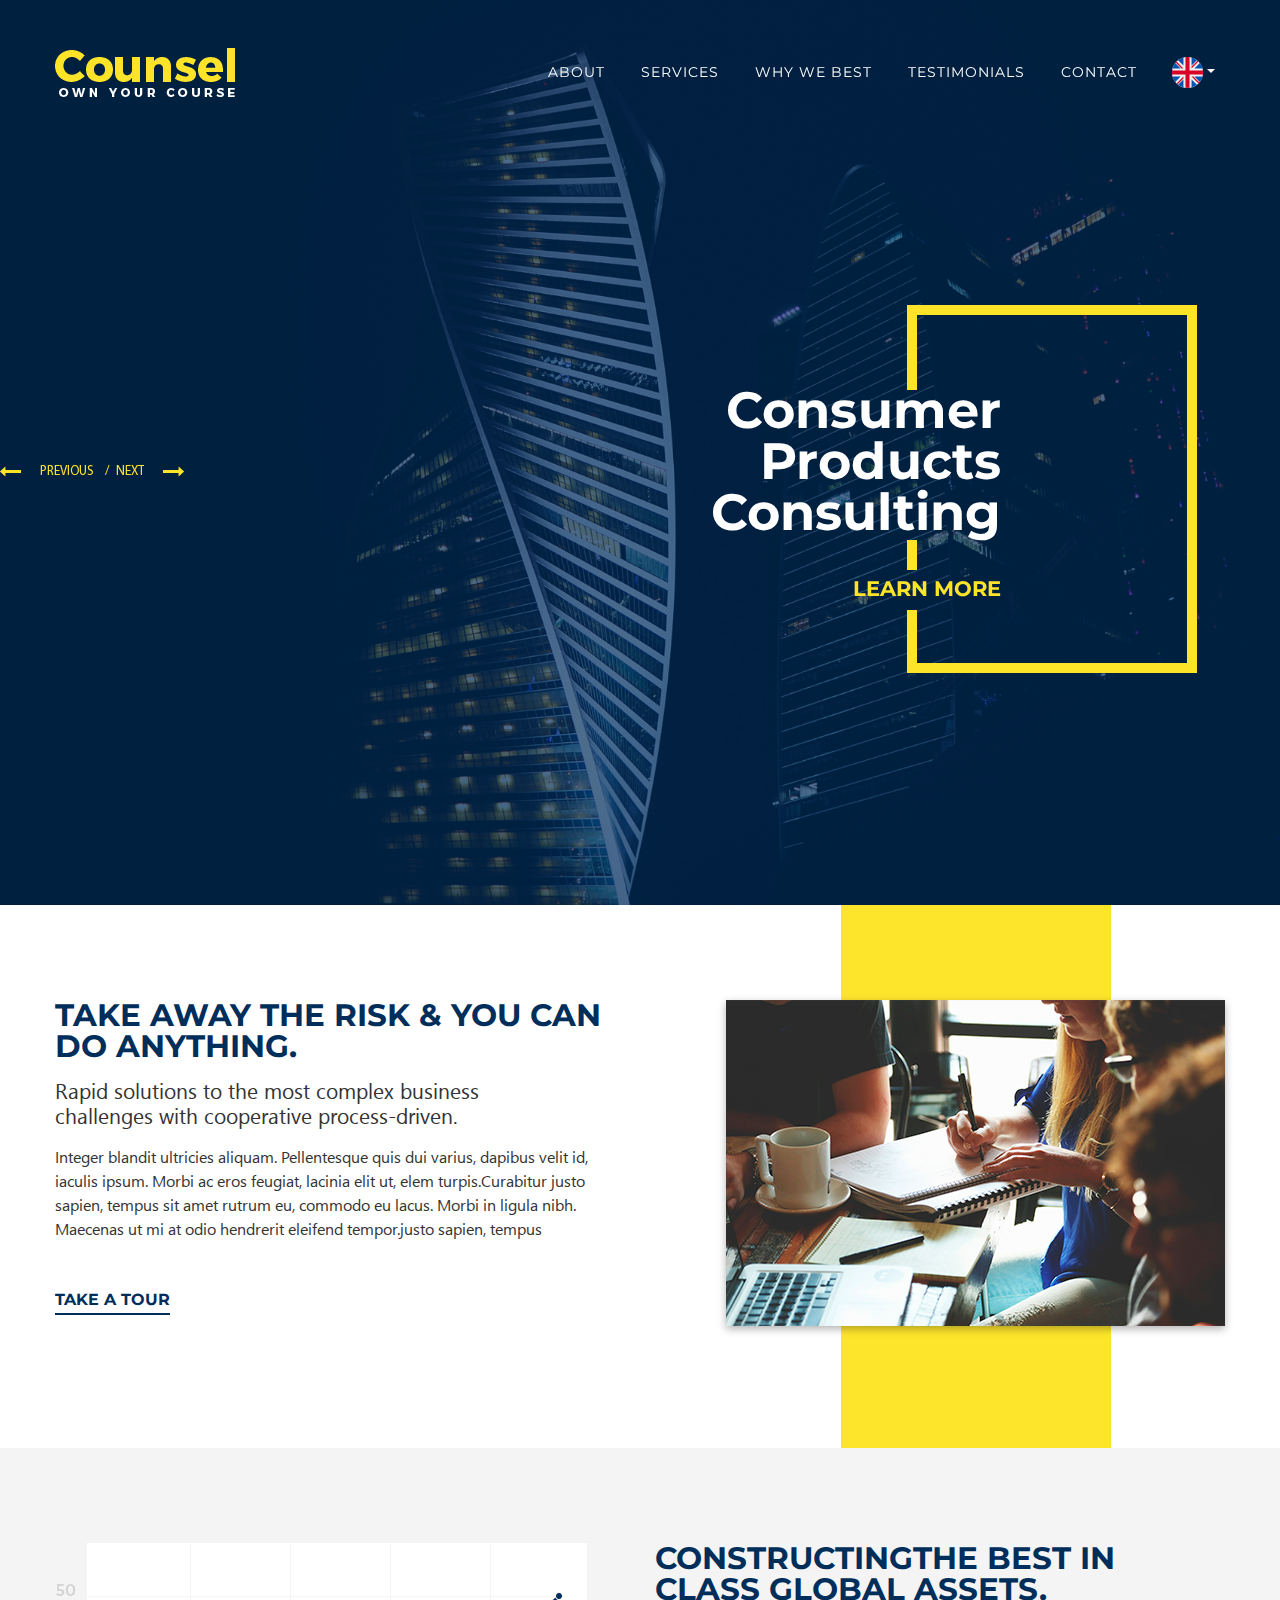
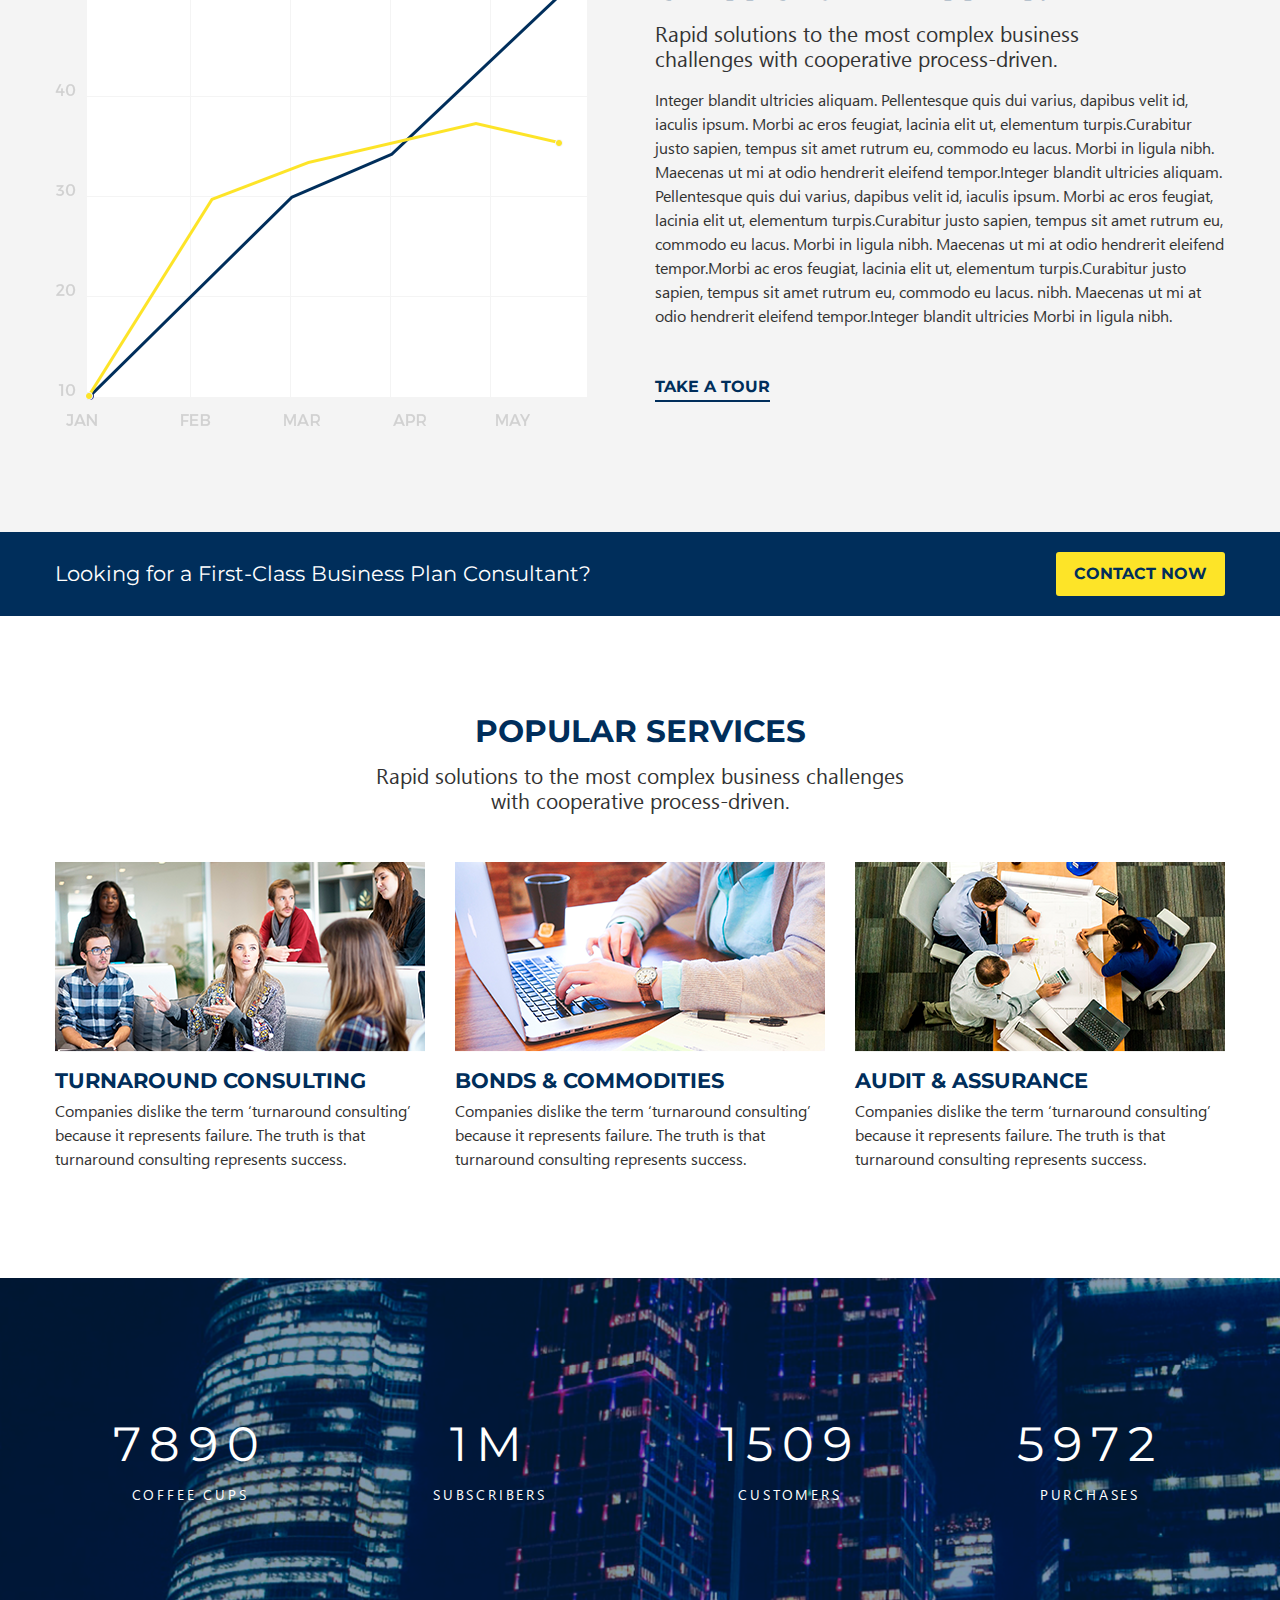
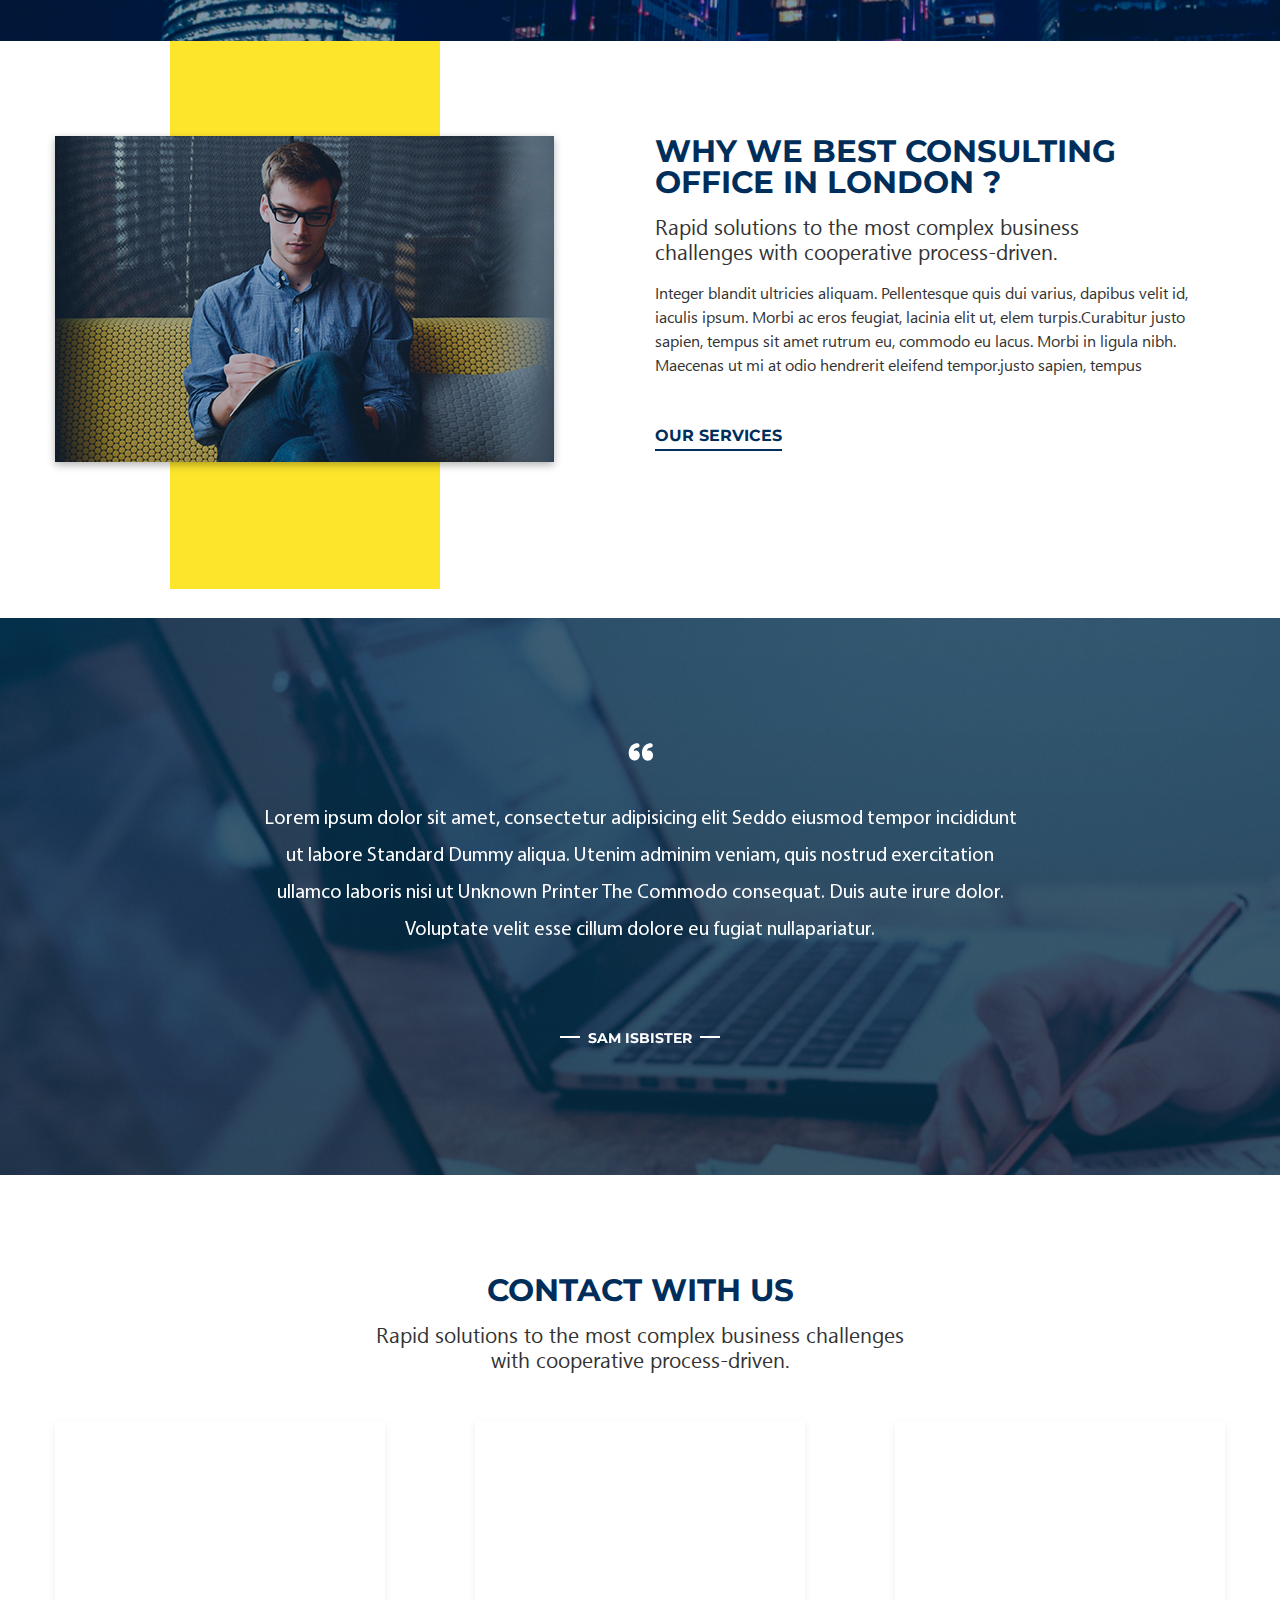
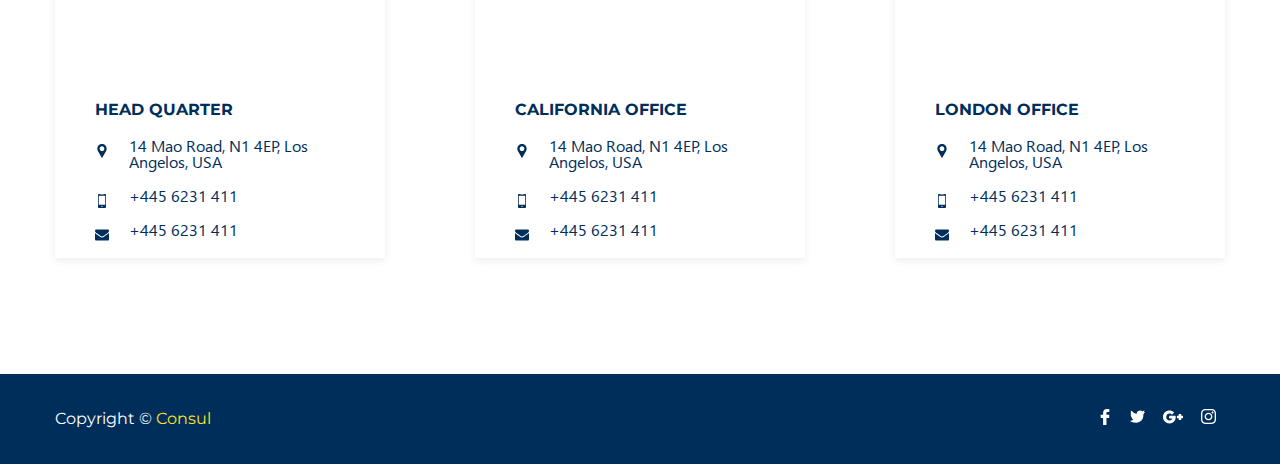
==== commit 21fe813d: "Адаптация блоков" ====
--- a/index.html
+++ b/index.html
@@ -38,7 +38,7 @@
   <header class="header">
     <div class="header__content">
       <div class="container-fluid">
-        <nav class="navbar navbar-expand-md">
+        <nav class="navbar navbar-expand-lg">
           <a class="navbar-brand" href="#"><img src="img/logo.png" alt="Counsel"></a>
           <button class="navbar-toggler" type="button" data-toggle="collapse" data-target="#navbarSupportedContent" aria-controls="navbarSupportedContent" aria-expanded="false" aria-label="Toggle navigation">
             <span class="navbar-toggler-icon"></span>
@@ -84,8 +84,6 @@
               <polyline points="10,90 10,10 290,10 290,368, 10,368 10,368, 10,368 10,310" fill="none" stroke="#fde428" stroke-width="10" />
               <polyline points="10,270 10,240" fill="none" stroke="#fde428" stroke-width="10" />
             </svg>
-            <div class="carousel__bord"></div>
-            <div class="carousel__rect"></div>
             <h1 class="carousel-content__title">Consumer Products Consulting</h1>
             <a href="#" class="carousel-content__link">Learn more</a>
           </div>
@@ -98,8 +96,6 @@
               <polyline points="10,90 10,10 290,10 290,368, 10,368 10,368, 10,368 10,310" fill="none" stroke="#fde428" stroke-width="10" />
               <polyline points="10,270 10,240" fill="none" stroke="#fde428" stroke-width="10" />
             </svg>
-            <div class="carousel__bord"></div>
-            <div class="carousel__rect"></div>
             <h1 class="carousel-content__title">Working of technical capacity</h1>
             <a href="#" class="carousel-content__link">Learn more</a>
           </div>
@@ -112,8 +108,6 @@
               <polyline points="10,90 10,10 290,10 290,368, 10,368 10,368, 10,368 10,310" fill="none" stroke="#fde428" stroke-width="10" />
               <polyline points="10,270 10,240" fill="none" stroke="#fde428" stroke-width="10" />
             </svg>
-            <div class="carousel__bord"></div>
-            <div class="carousel__rect"></div>
             <h1 class="carousel-content__title">Services & Bussines Concept</h1>
             <a href="#" class="carousel-content__link">Learn more</a>
           </div>
@@ -149,7 +143,7 @@
       <div class="container-fluid">
         <div class="row row_media-block">
           <div class="col">
-            <img src="img/graph.png" alt="graph" class="about__img--gray">
+            <img src="img/graph.png" alt="graph" class="about__img_gray">
           </div>
           <div class="col">
             <h2 class="title">Constructingthe  best in class global assets.</h2>
@@ -207,10 +201,10 @@
     <section class="block block_bg text-center">
       <div class="container-fluid">
         <div class="row">
-          <div class="col"><p class="data"><span>7890</span>Coffee cups</p></div>
-          <div class="col"><p class="data"><span>1M</span>Subscribers</p></div>
-          <div class="col"><p class="data"><span>1509</span>Customers</p></div>
-          <div class="col"><p class="data"><span>5972</span>Purchases</p></div>
+          <div class="col-6 col-md-3"><p class="data"><span>7890</span>Coffee cups</p></div>
+          <div class="col-6 col-md-3"><p class="data"><span>1M</span>Subscribers</p></div>
+          <div class="col-6 col-md-3"><p class="data"><span>1509</span>Customers</p></div>
+          <div class="col-6 col-md-3"><p class="data"><span>5972</span>Purchases</p></div>
         </div>
       </div>
     </section>
@@ -305,7 +299,7 @@
     
     <footer class="footer block_blue">
       <div class="container-fluid">
-        <div class="row justify-content-between">
+        <div class="row row-footer justify-content-between">
           <div class="col">
             <p class="copyright">Copyright © <a href="index.html"> Consul</a></p>
           </div>
--- a/css/main.css
+++ b/css/main.css
@@ -71,6 +71,13 @@
       -ms-flex-pack: justify;
           justify-content: space-between;
   padding: 43px 0 0 0; }
+  @media (max-width: 400px) {
+    .navbar-brand {
+      width: 140px; } }
+  .navbar-toggler-icon {
+    width: 30px;
+    height: 30px;
+    background-image: url("../img/menu.svg"); }
 
 .navbar-nav {
   -webkit-box-align: center;
@@ -116,6 +123,12 @@
   width: 31px;
   height: 31px; }
 
+.carousel-inner .active {
+  display: -webkit-box;
+  display: -webkit-flex;
+  display: -ms-flexbox;
+  display: flex; }
+
 .carousel-banner::before {
   content: "";
   position: absolute;
@@ -133,6 +146,9 @@
   background-repeat: no-repeat;
   -webkit-background-size: cover;
           background-size: cover; }
+  @media (max-width: 900px) {
+    .carousel-item {
+      padding: 170px 0; } }
 
 .carousel-item-1 {
   background-image: url("../img/main-bg1.png"); }
@@ -145,7 +161,7 @@
 
 .carousel-control {
   position: absolute;
-  top: 50%;
+  top: 40%;
   left: 0;
   right: 0;
   display: -webkit-box;
@@ -159,6 +175,15 @@
   width: 100%;
   max-width: 1200px;
   margin: 0 auto; }
+  @media (max-width: 900px) {
+    .carousel-control {
+      top: 400px;
+      bottom: 0;
+      left: 0;
+      -webkit-box-pack: center;
+      -webkit-justify-content: center;
+          -ms-flex-pack: center;
+              justify-content: center; } }
   .carousel-control a {
     position: relative;
     margin-top: 100px;
@@ -174,19 +199,26 @@
     -o-transition: 0.3s;
     transition: 0.3s;
     opacity: 1; }
+    @media (max-width: 900px) {
+      .carousel-control a {
+        margin-top: 0; } }
     .carousel-control a:hover {
       cursor: pointer;
       color: #ffffff; }
     .carousel-control a:focus {
       outline: none; }
   .carousel-control-prev {
-    padding-left: 62px;
+    display: -webkit-box;
+    display: -webkit-flex;
+    display: -ms-flexbox;
+    display: flex;
     padding-right: 0; }
     .carousel-control-prev::before {
       content: "";
       position: absolute;
-      left: 19px;
-      top: -2px;
+      left: -40px;
+      top: -webkit-calc(50% - 11px);
+      top: calc(50% - 11px);
       display: block;
       background-image: url("[data-uri]");
       -webkit-background-size: cover;
@@ -200,13 +232,18 @@
       color: #fde428;
       margin: 0 11px; }
   .carousel-control-next {
+    display: -webkit-box;
+    display: -webkit-flex;
+    display: -ms-flexbox;
+    display: flex;
     padding-left: 0;
     margin-left: -4px; }
     .carousel-control-next::after {
       content: "";
       position: absolute;
       left: 47px;
-      top: -2px;
+      top: -webkit-calc(50% - 11px);
+      top: calc(50% - 11px);
       display: block;
       background-image: url("[data-uri]");
       -webkit-background-size: cover;
@@ -221,6 +258,12 @@
   max-width: 566px;
   padding-right: 224px;
   position: relative; }
+  @media (max-width: 900px) {
+    .carousel-content {
+      padding-right: 15px;
+      max-width: 100%;
+      text-align: center;
+      margin: 0 auto; } }
   .carousel-content__svg {
     display: block;
     width: 300px;
@@ -228,6 +271,9 @@
     position: absolute;
     top: 0px;
     right: 23px; }
+    @media (max-width: 900px) {
+      .carousel-content__svg {
+        display: none; } }
   .carousel-content__title {
     position: relative;
     margin: 0 0 35px 0;
@@ -238,6 +284,13 @@
     letter-spacing: 0.1px;
     text-align: right;
     padding-top: 85px; }
+    @media (max-width: 900px) {
+      .carousel-content__title {
+        text-align: center; } }
+    @media (max-width: 550px) {
+      .carousel-content__title {
+        font-size: 35px;
+        margin: 0 0 15px 0; } }
 
 .carousel-content__link {
   position: relative;
@@ -264,9 +317,15 @@
   padding: 95px 0 106px;
   background-color: #ffffff;
   overflow: hidden; }
+  @media (max-width: 550px) {
+    .about {
+      padding: 50px 0; } }
 
 .about_gray {
   background-color: #f4f4f4; }
+  @media (max-width: 550px) {
+    .about_gray {
+      padding: 50px 0; } }
 
 .title {
   margin-bottom: 19px;
@@ -275,6 +334,9 @@
   color: #002e5b;
   line-height: 1;
   text-transform: uppercase; }
+  @media (max-width: 550px) {
+    .title {
+      font-size: 25px; } }
 
 .subtitle {
   font-size: 21px;
@@ -284,6 +346,9 @@
   @media (max-width: 1035px) {
     .subtitle {
       max-width: 100%; } }
+  @media (max-width: 550px) {
+    .subtitle {
+      font-size: 18px; } }
 
 .text {
   margin-bottom: 45px; }
@@ -300,11 +365,23 @@
   .link:hover {
     color: #002e5b;
     border-bottom: 2px solid transparent; }
+  @media (max-width: 550px) {
+    .link {
+      font-size: 15px; } }
 
 .about__img {
   position: relative;
   -webkit-box-shadow: 0 3px 8px 0 rgba(0, 0, 0, 0.3);
           box-shadow: 0 3px 8px 0 rgba(0, 0, 0, 0.3); }
+  @media (max-width: 550px) {
+    .about__img {
+      width: 100%; } }
+  @media (max-width: 1035px) {
+    .about__img_gray {
+      margin-bottom: 50px; } }
+  @media (max-width: 550px) {
+    .about__img_gray {
+      width: 100%; } }
 
 .col-img__p {
   position: relative;
@@ -342,10 +419,6 @@
     display: inherit;
     text-align: center; } }
 
-@media (max-width: 1035px) {
-  .about__img--gray {
-    margin-bottom: 50px; } }
-
 /*----------------- BLOCK_BLUE -----------------*/
 .col-form {
   text-align: right; }
@@ -378,6 +451,9 @@
   @media (max-width: 800px) {
     .block__text {
       padding-bottom: 20px; } }
+  @media (max-width: 550px) {
+    .block__text {
+      font-size: 18px; } }
 
 .btn {
   padding: 9px 17px;
@@ -387,17 +463,26 @@
   background-color: #fde428;
   -webkit-border-radius: 3px;
           border-radius: 3px; }
+  @media (max-width: 550px) {
+    .btn {
+      font-size: 15px; } }
 
 /*----------------- SERVICES -----------------*/
 .services {
   padding: 100px 0 60px;
   background-color: #ffffff; }
+  @media (max-width: 550px) {
+    .services {
+      padding: 50px 0; } }
 
 .services__title {
   font-size: 21px;
   font-weight: 700;
   text-transform: uppercase;
   color: #002e5b; }
+  @media (max-width: 550px) {
+    .services__title {
+      font-size: 18px; } }
 
 @media (max-width: 700px) {
   .row-description {
@@ -435,7 +520,7 @@
   padding: 130px 0 118px; }
   @media (max-width: 700px) {
     .block_bg {
-      padding: 100px 0 80px; } }
+      padding: 80px 0; } }
 
 .data {
   font-size: 14px;
@@ -463,6 +548,9 @@
           background-size: cover;
   background-repeat: no-repeat;
   color: #ffffff; }
+  @media (max-width: 550px) {
+    .review {
+      padding: 50px 0; } }
   .review-slider {
     margin: 0 auto;
     max-width: 760px; }
@@ -482,6 +570,10 @@
   font-size: 20px;
   line-height: 1.85;
   font-weight: 400; }
+  @media (max-width: 550px) {
+    .review-slider__text {
+      font-size: 18px;
+      padding-bottom: 40px; } }
 
 .review-slider__author {
   position: relative;
@@ -513,6 +605,9 @@
 .block-addres {
   padding: 100px 0;
   background-color: #ffffff; }
+  @media (max-width: 550px) {
+    .block-addres {
+      padding: 50px 0; } }
 
 .subtitle_center {
   max-width: 529px;
@@ -616,11 +711,21 @@
 /*----------------- FOOTER -----------------*/
 .footer {
   padding: 33px 0; }
+  @media (max-width: 400px) {
+    .footer {
+      padding: 15px 0; } }
+
+@media (max-width: 400px) {
+  .row-footer {
+    display: inherit; } }
 
 .copyright {
   font-family: "Montserrat", sans-serif;
   color: #ffffff;
   margin-bottom: 0; }
+  @media (max-width: 400px) {
+    .copyright {
+      text-align: center; } }
   .copyright a {
     color: #fde428; }
 
@@ -639,6 +744,11 @@
           align-items: center;
   margin-bottom: 0;
   list-style-type: none; }
+  @media (max-width: 400px) {
+    .social-icons__list {
+      display: inherit;
+      text-align: center;
+      padding-left: 0; } }
 
 .social-icons__item {
   display: inline-block;
@@ -667,6 +777,10 @@
     width: 20px;
     height: 20px;
     background-image: url("[data-uri]"); }
+    @media (max-width: 400px) {
+      .social-icons__link_google {
+        display: inline-block;
+        vertical-align: top; } }
     .social-icons__link_google:hover, .social-icons__link_google:active {
       background-image: url("[data-uri]"); }
   .social-icons__link_inst {
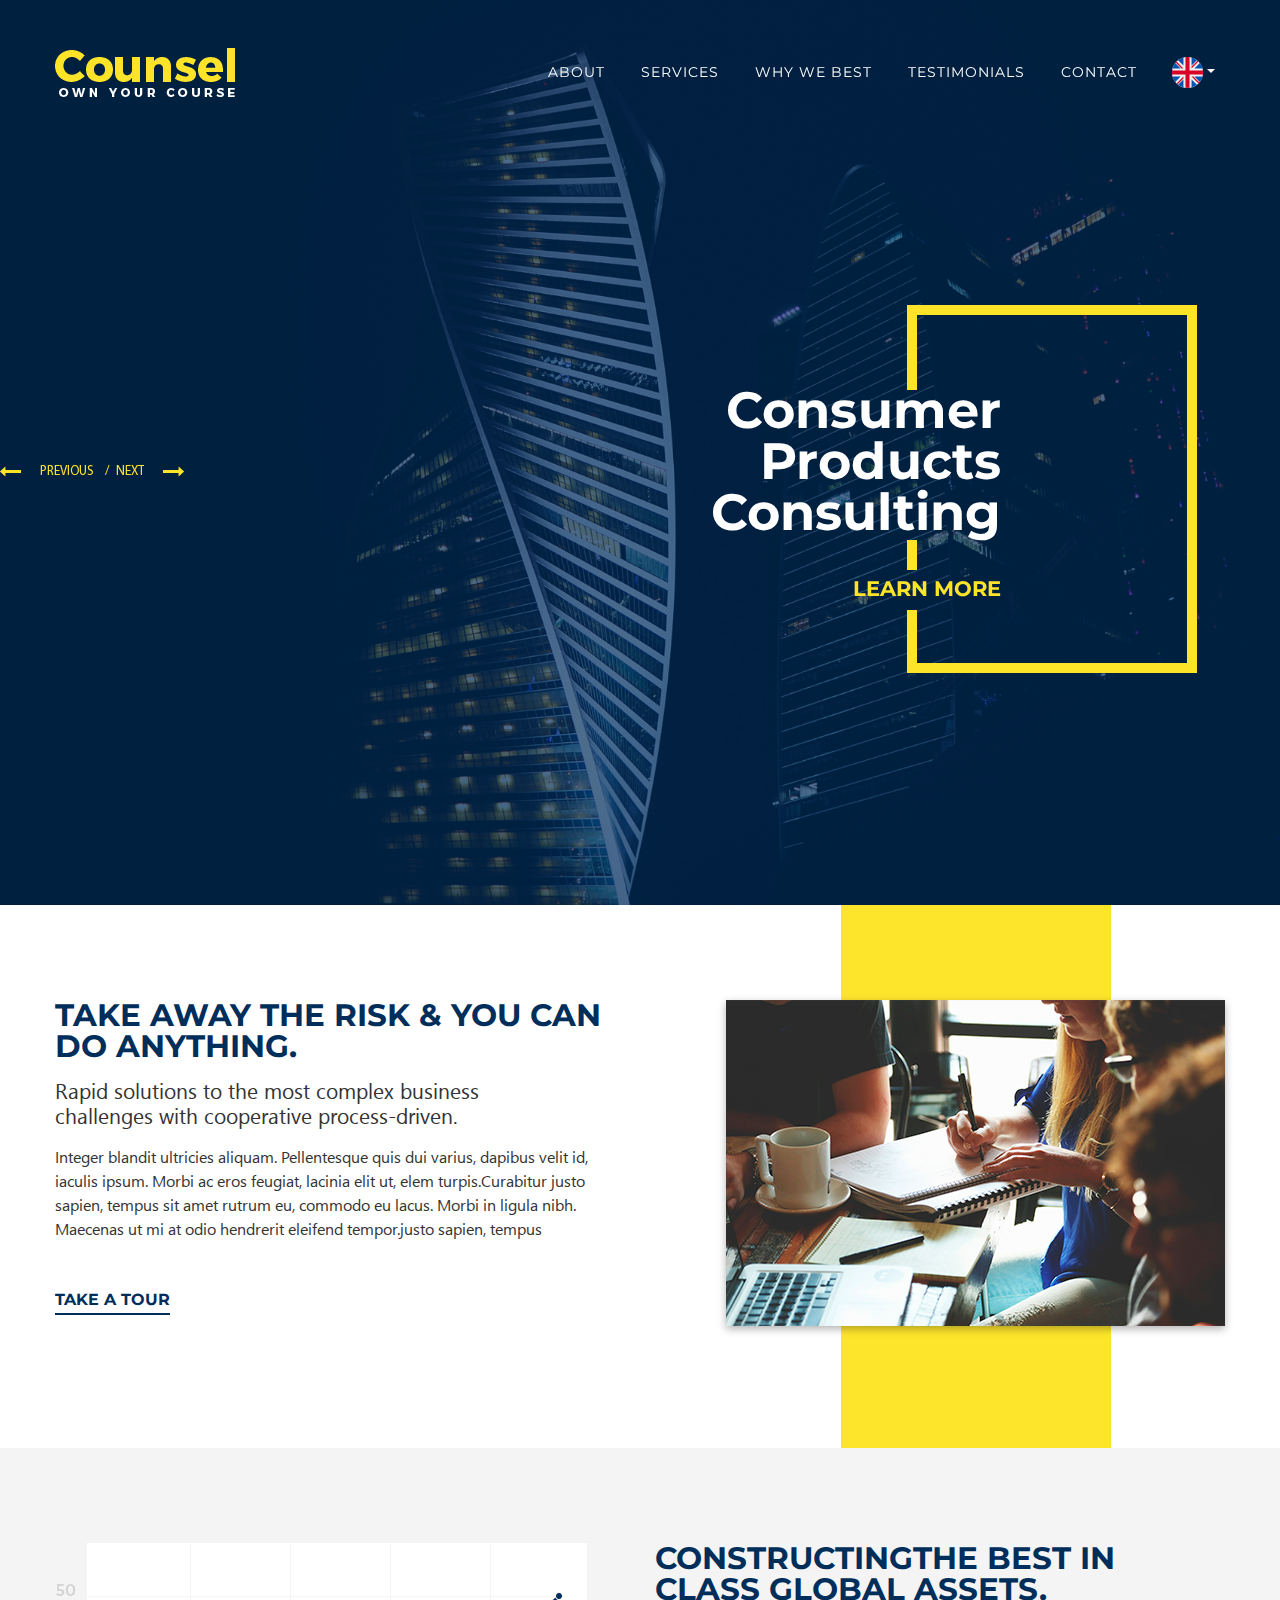
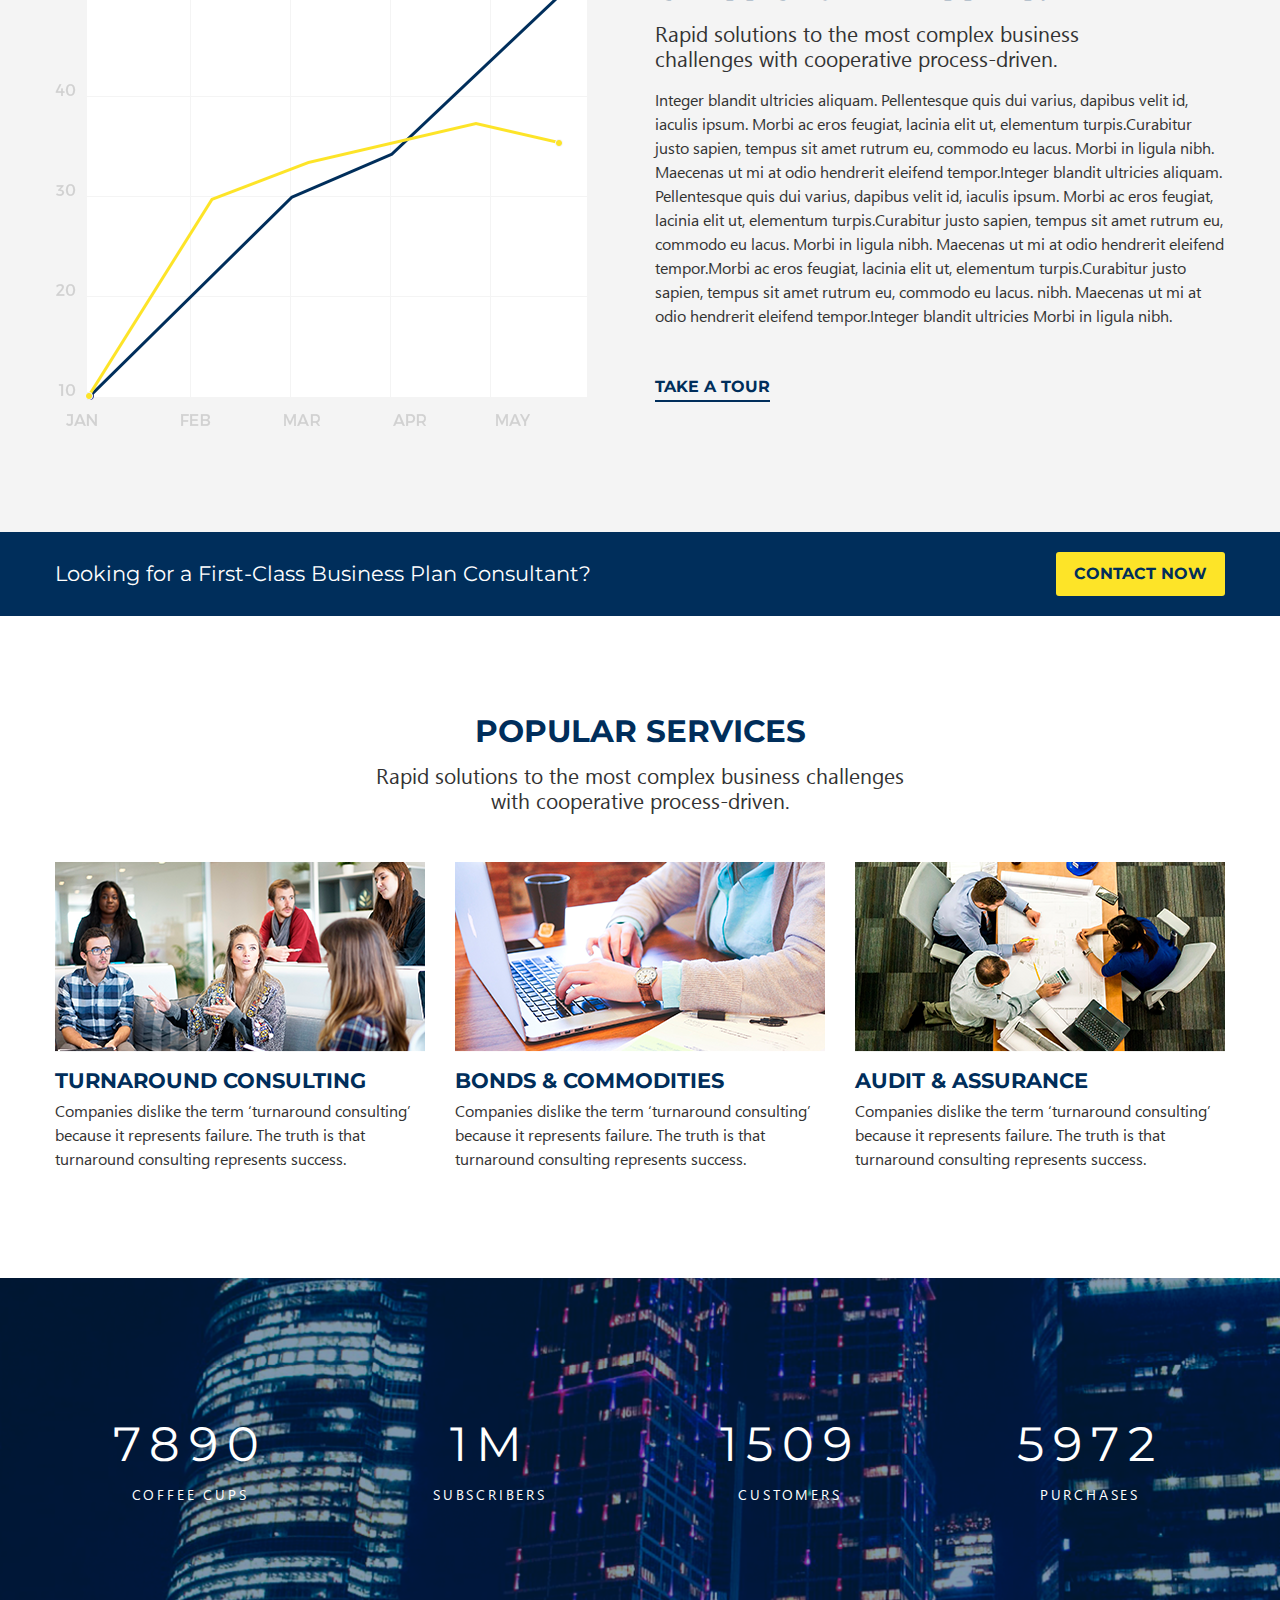
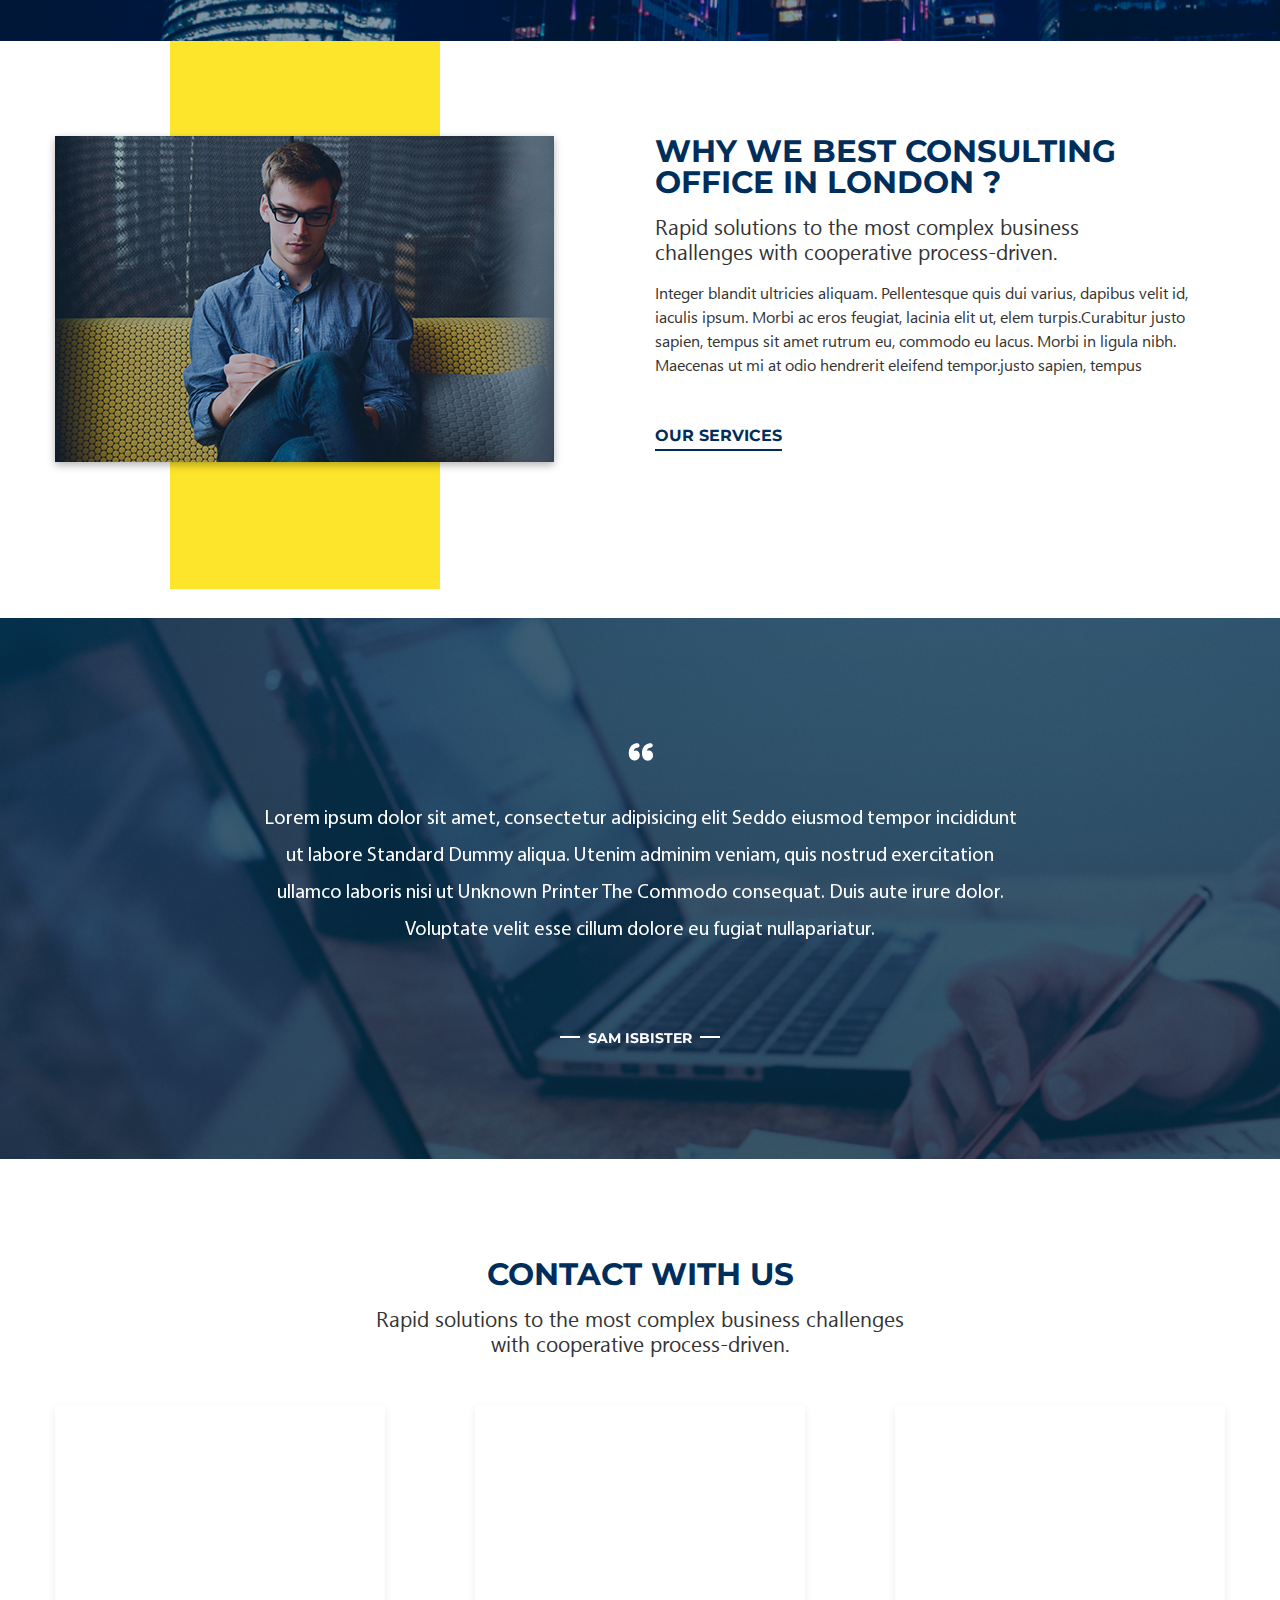
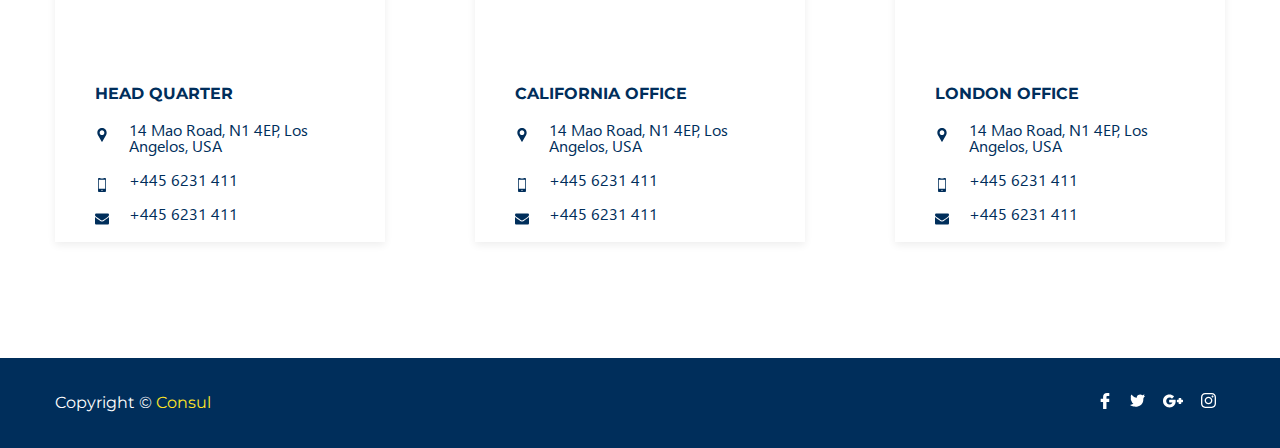
==== commit 1de6bb78: "Стилизация навигации моб версии" ====
--- a/index.html
+++ b/index.html
@@ -39,7 +39,7 @@
     <div class="header__content">
       <div class="container-fluid">
         <nav class="navbar navbar-expand-lg">
-          <a class="navbar-brand" href="#"><img src="img/logo.png" alt="Counsel"></a>
+          <a class="navbar-brand" href="#"><img src="img/logo.png" alt="Counsel" class="logo"></a>
           <button class="navbar-toggler" type="button" data-toggle="collapse" data-target="#navbarSupportedContent" aria-controls="navbarSupportedContent" aria-expanded="false" aria-label="Toggle navigation">
             <span class="navbar-toggler-icon"></span>
           </button>
@@ -318,7 +318,7 @@
 
   <!-- Modal Contact -->
   <div class="modal fade" id="ModalContact" tabindex="-1" role="dialog" aria-labelledby="exampleModalLabel" aria-hidden="true">
-    <div class="modal-dialog" role="document">
+    <div class="modal-dialog modal-dialog-centered" role="document">
       <div class="modal-content">
         <div class="modal-header">
           <h5 class="modal-title" id="exampleModalLabel">Contact form</h5>
@@ -345,7 +345,7 @@
 
   <!-- Modal Video -->
   <div class="modal fade" id="ModalVideo" tabindex="-1" role="dialog" aria-labelledby="exampleModalLabel" aria-hidden="true">
-    <div class="modal-dialog" role="document">
+    <div class="modal-dialog modal-dialog-centered" role="document">
       <div class="modal-content">
         <div class="modal-header">
           <h5 class="modal-title" id="exampleModalLabel">Video</h5>
--- a/css/main.css
+++ b/css/main.css
@@ -59,6 +59,10 @@
   .sticky .dropdown-toggle_english {
     display: none; }
 
+@media (max-width: 800px) {
+  .logo {
+    width: 100px; } }
+
 .navbar {
   -webkit-box-orient: inherit;
   -webkit-box-direction: inherit;
@@ -71,13 +75,19 @@
       -ms-flex-pack: justify;
           justify-content: space-between;
   padding: 43px 0 0 0; }
-  @media (max-width: 400px) {
-    .navbar-brand {
-      width: 140px; } }
+  @media (max-width: 800px) {
+    .navbar {
+      padding: 20px 0 0 0; } }
   .navbar-toggler-icon {
     width: 30px;
     height: 30px;
     background-image: url("../img/menu.svg"); }
+    @media (max-width: 800px) {
+      .navbar-toggler-icon {
+        width: 20px;
+        height: 20px; } }
+    .navbar-toggler-icon:focus {
+      outline: none; }
 
 .navbar-nav {
   -webkit-box-align: center;
@@ -90,12 +100,10 @@
   -webkit-flex-grow: 0;
       -ms-flex-positive: 0;
           flex-grow: 0; }
-
-.collapse {
-  display: inherit; }
-  @media (max-width: 1000px) {
-    .collapse {
-      display: none !important; } }
+  @media (max-width: 991px) {
+    .navbar-collapse {
+      background-color: #002e5b;
+      padding: 60px; } }
 
 .nav-item {
   padding: 4px 10px; }
@@ -115,6 +123,13 @@
   transition: 0.3s; }
   .nav-link:hover {
     color: #fde428; }
+  @media (max-width: 991px) {
+    .nav-link {
+      margin-bottom: 10px; } }
+
+@media (max-width: 991px) {
+  .dropdown-toggle_english {
+    display: none; } }
 
 .dropdown-toggle_english span {
   display: inline-block;
@@ -148,7 +163,7 @@
           background-size: cover; }
   @media (max-width: 900px) {
     .carousel-item {
-      padding: 170px 0; } }
+      padding: 150px 0; } }
 
 .carousel-item-1 {
   background-image: url("../img/main-bg1.png"); }
@@ -177,7 +192,7 @@
   margin: 0 auto; }
   @media (max-width: 900px) {
     .carousel-control {
-      top: 400px;
+      top: 350px;
       bottom: 0;
       left: 0;
       -webkit-box-pack: center;
@@ -286,7 +301,8 @@
     padding-top: 85px; }
     @media (max-width: 900px) {
       .carousel-content__title {
-        text-align: center; } }
+        text-align: center;
+        padding-top: 0; } }
     @media (max-width: 550px) {
       .carousel-content__title {
         font-size: 35px;
@@ -352,6 +368,9 @@
 
 .text {
   margin-bottom: 45px; }
+  @media (max-width: 800px) {
+    .text {
+      margin-bottom: 25px; } }
 
 .link {
   padding-bottom: 4px;
@@ -576,11 +595,24 @@
       padding-bottom: 40px; } }
 
 .review-slider__author {
+  display: table;
   position: relative;
+  margin: 0 auto;
   font-family: "Montserrat", sans-serif;
   font-size: 14px;
   font-weight: 700; }
   .review-slider__author::before {
+    display: block;
+    content: "";
+    width: 20px;
+    height: 2px;
+    position: absolute;
+    top: -webkit-calc(50% - 3px);
+    top: calc(50% - 3px);
+    left: -28px;
+    background-color: #ffffff; }
+  .review-slider__author::after {
+    display: block;
     content: "";
     width: 20px;
     height: 2px;
@@ -588,17 +620,7 @@
     display: block;
     top: -webkit-calc(50% - 3px);
     top: calc(50% - 3px);
-    left: 300px;
-    background-color: #ffffff; }
-  .review-slider__author::after {
-    content: "";
-    width: 20px;
-    height: 2px;
-    position: absolute;
-    display: block;
-    top: -webkit-calc(50% - 3px);
-    top: calc(50% - 3px);
-    right: 300px;
+    right: -28px;
     background-color: #ffffff; }
 
 /*----------------- BLOCK-ADDRES -----------------*/
@@ -796,8 +818,7 @@
 
 .close {
   position: absolute;
-  top: -webkit-calc(50% - 20px);
-  top: calc(50% - 20px);
+  top: 11px;
   right: 13px;
   font-size: 40px;
   font-weight: 400;
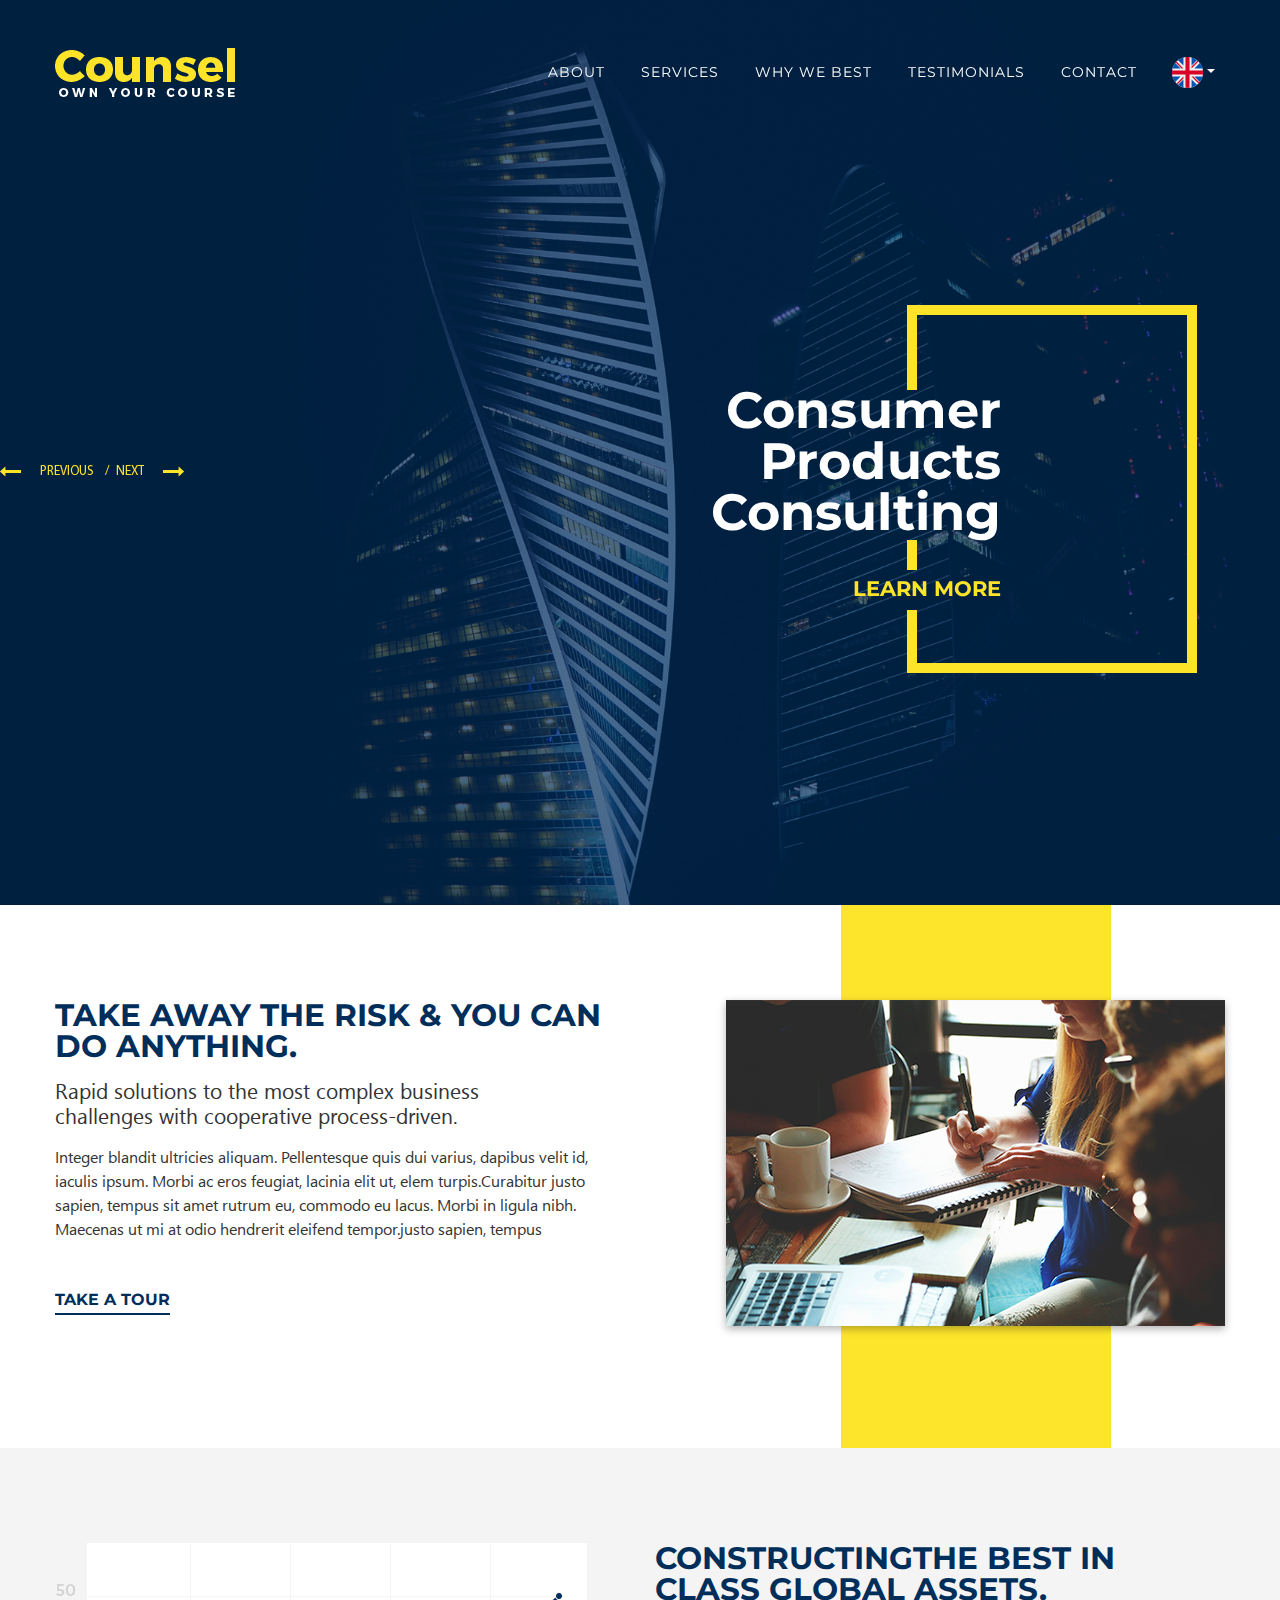
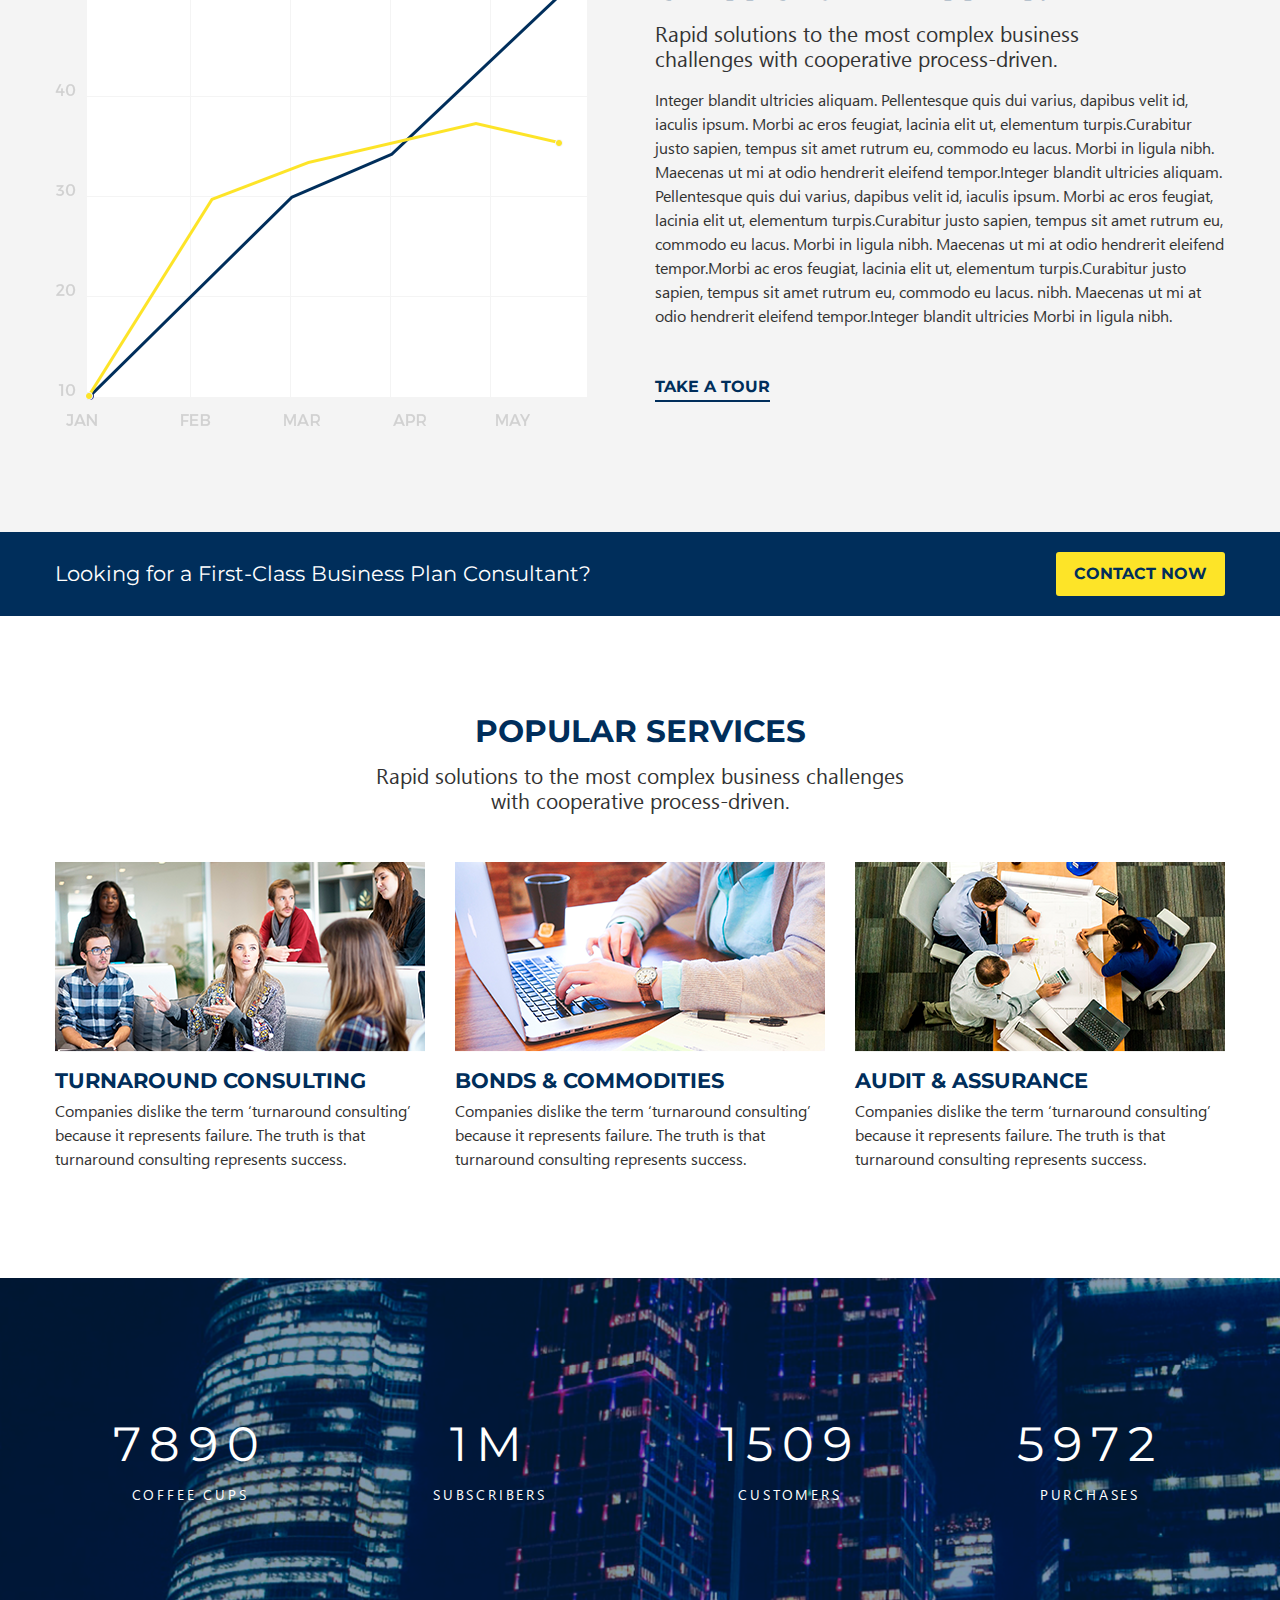
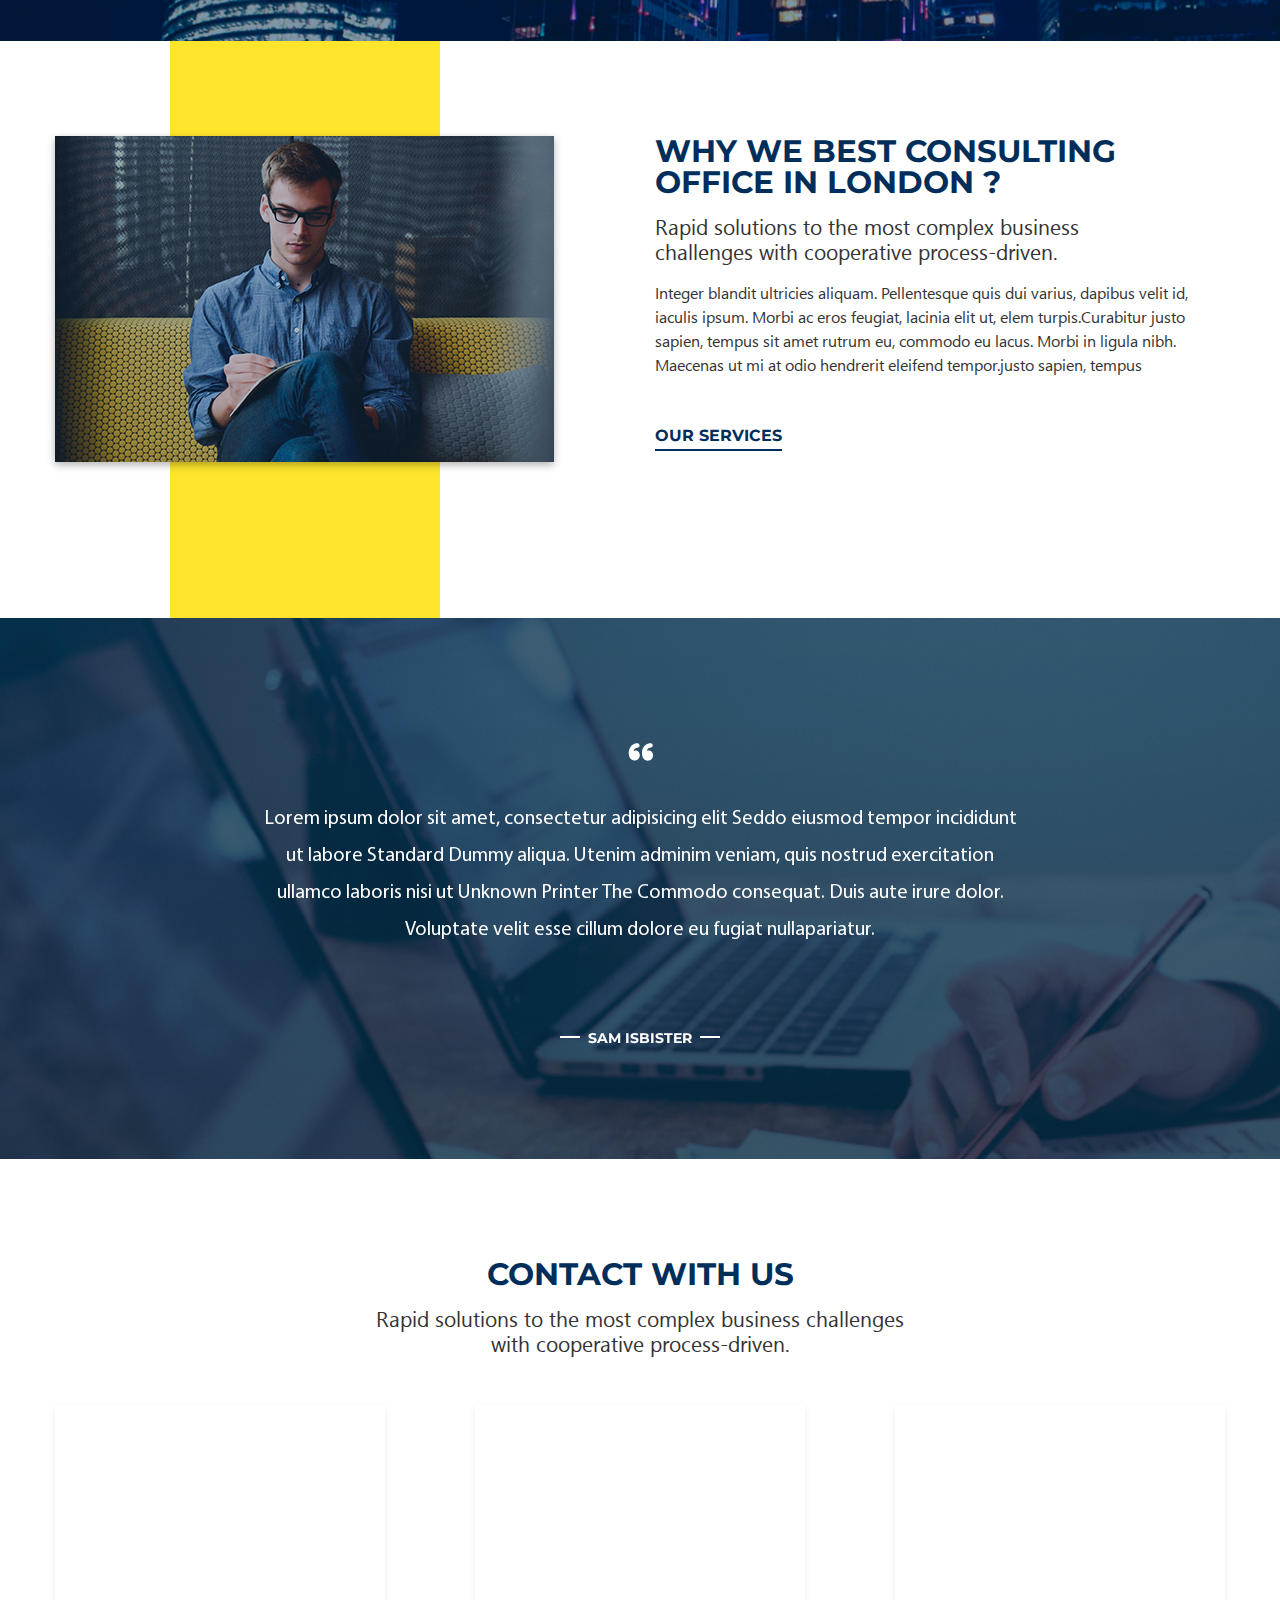
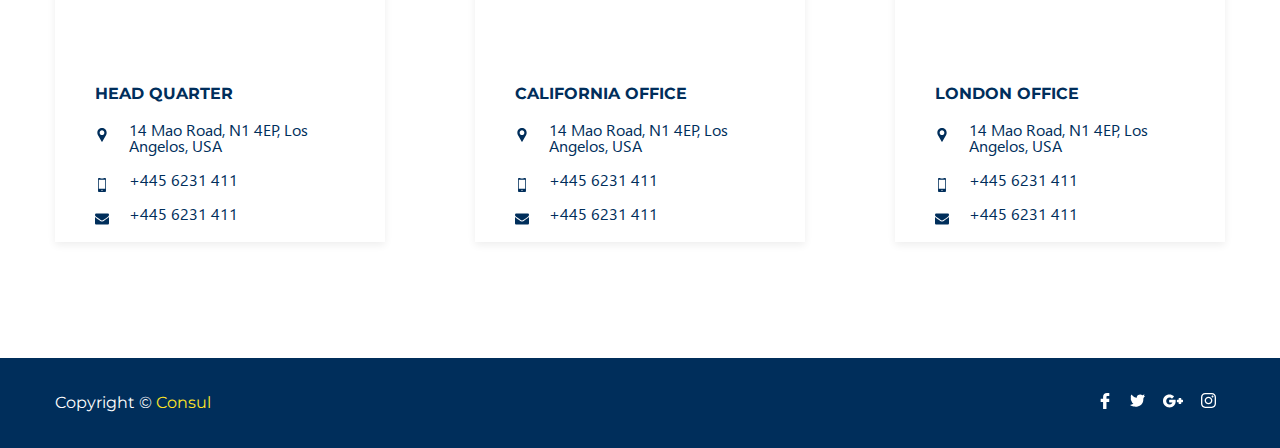
==== commit e058a115: "Поправила желтую полосу в блоках about" ====
--- a/index.html
+++ b/index.html
@@ -344,7 +344,7 @@
   </div>
 
   <!-- Modal Video -->
-  <div class="modal fade" id="ModalVideo" tabindex="-1" role="dialog" aria-labelledby="exampleModalLabel" aria-hidden="true">
+  <!-- <div class="modal fade" id="ModalVideo" tabindex="-1" role="dialog" aria-labelledby="exampleModalLabel" aria-hidden="true">
     <div class="modal-dialog modal-dialog-centered" role="document">
       <div class="modal-content">
         <div class="modal-header">
@@ -358,7 +358,7 @@
         </div>
       </div>
     </div>
-  </div>
+  </div> -->
 
   <!-- Scripts -->
   <script src="https://api-maps.yandex.ru/2.1/?lang=en_US&amp;apikey=<ваш API-ключ>" type="text/javascript"></script>
--- a/css/main.css
+++ b/css/main.css
@@ -415,11 +415,11 @@
     content: "";
     position: absolute;
     margin: 0 auto;
-    top: -97px;
+    top: -100px;
     left: 0;
     right: 0;
     width: 270px;
-    height: 550px;
+    height: 600px;
     background-color: #fde52c;
     z-index: 0; }
     @media (max-width: 1035px) {
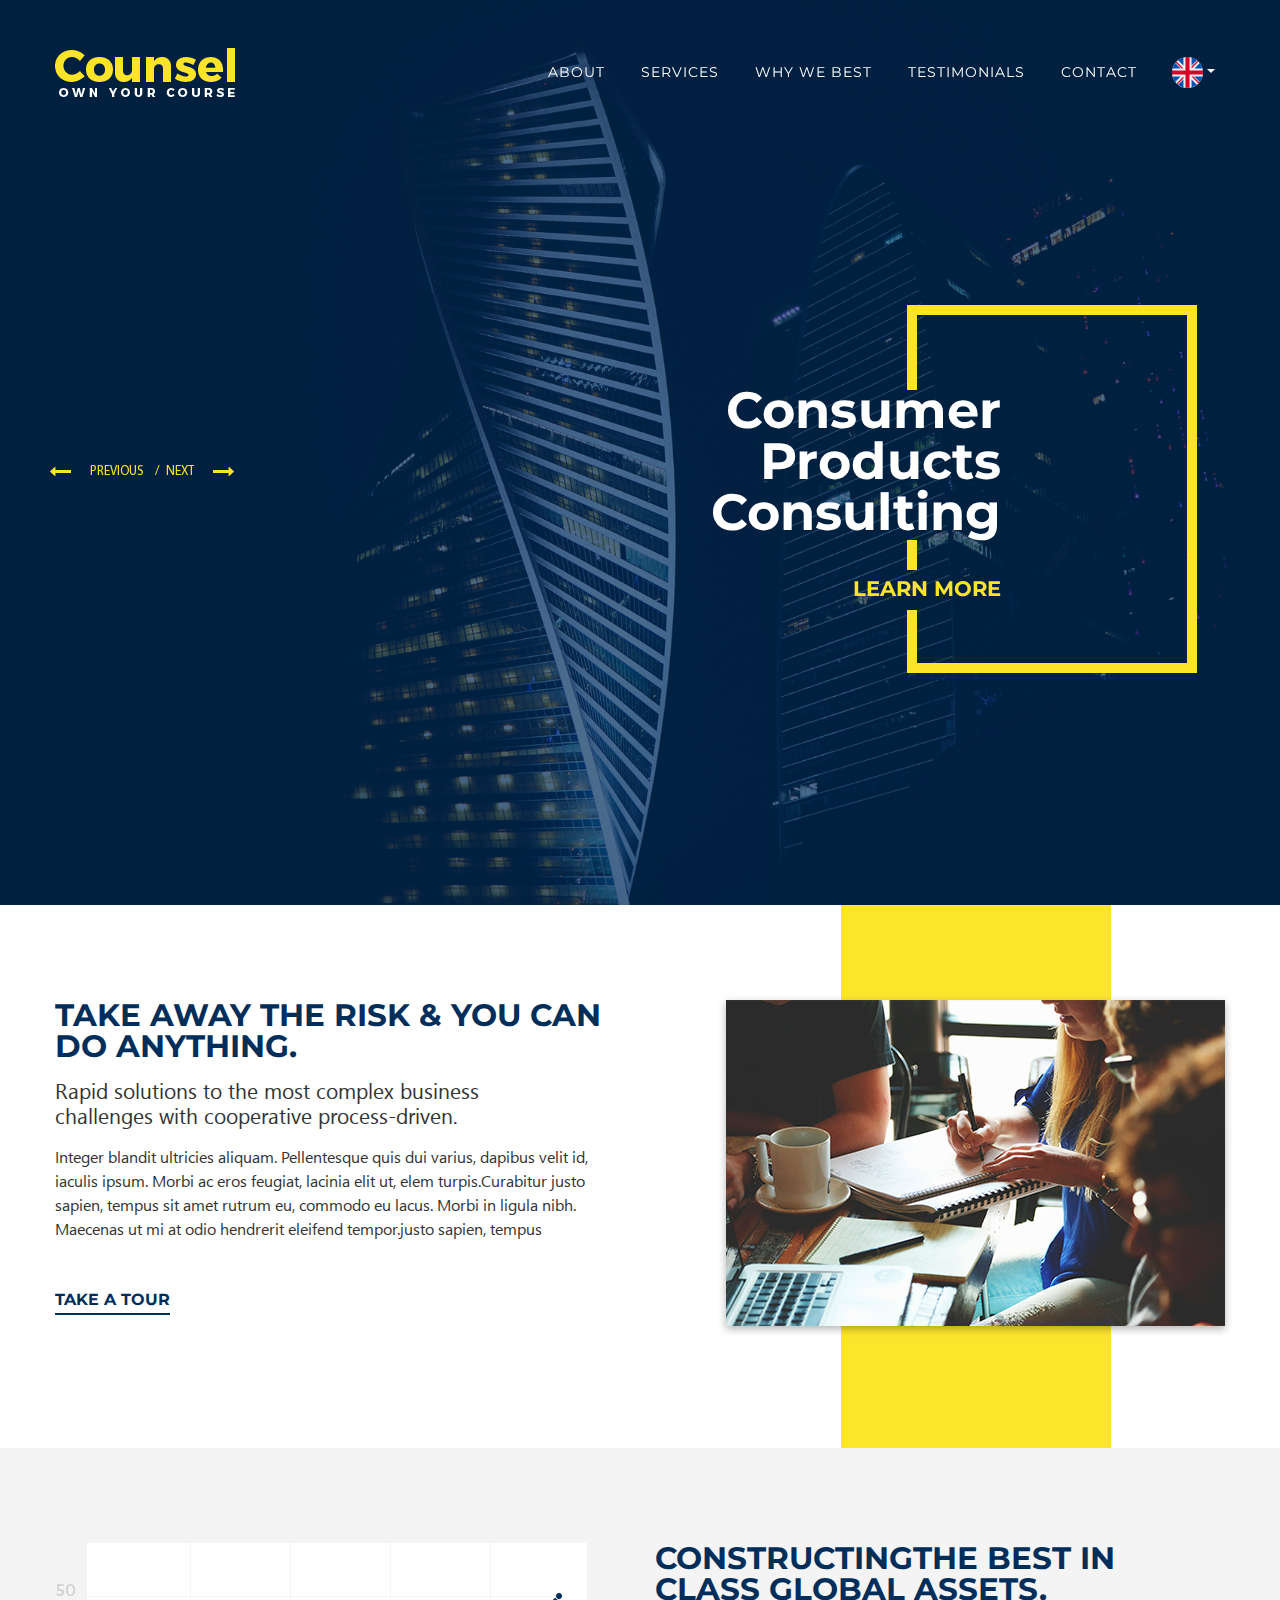
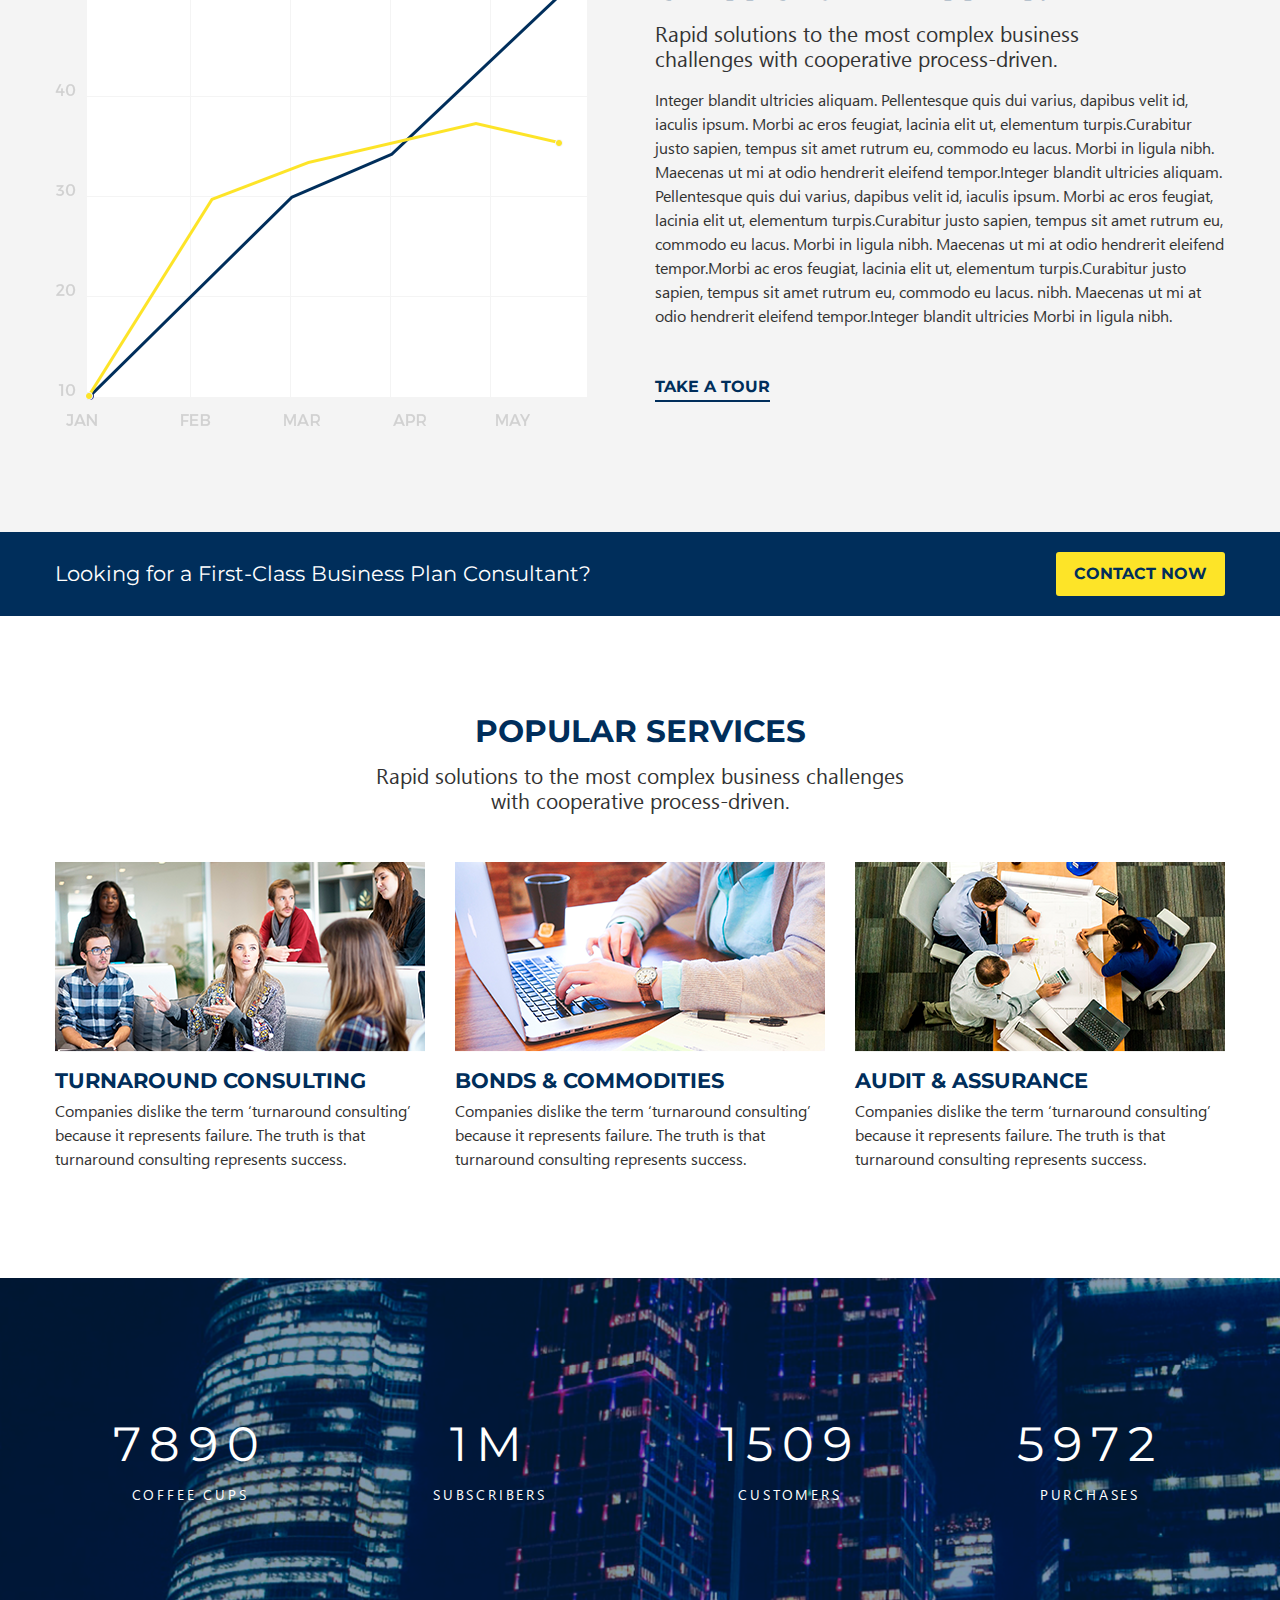
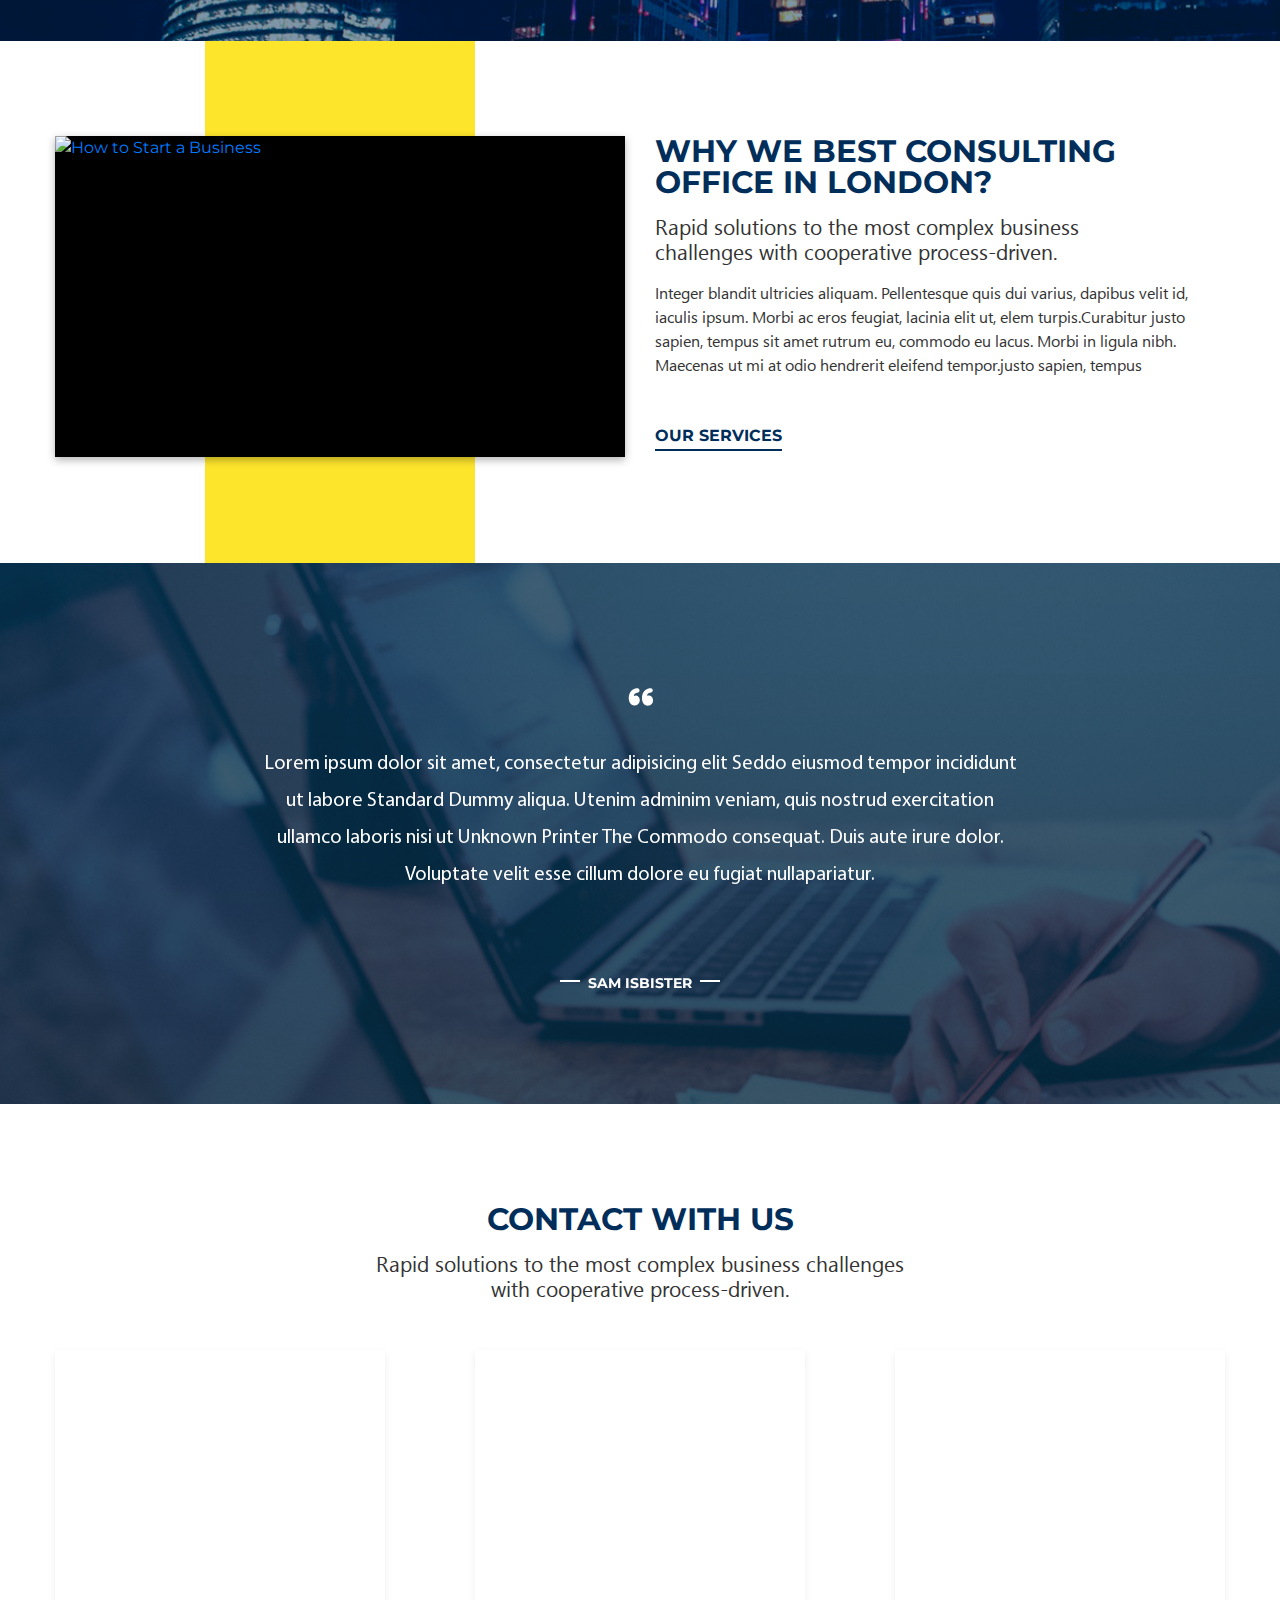
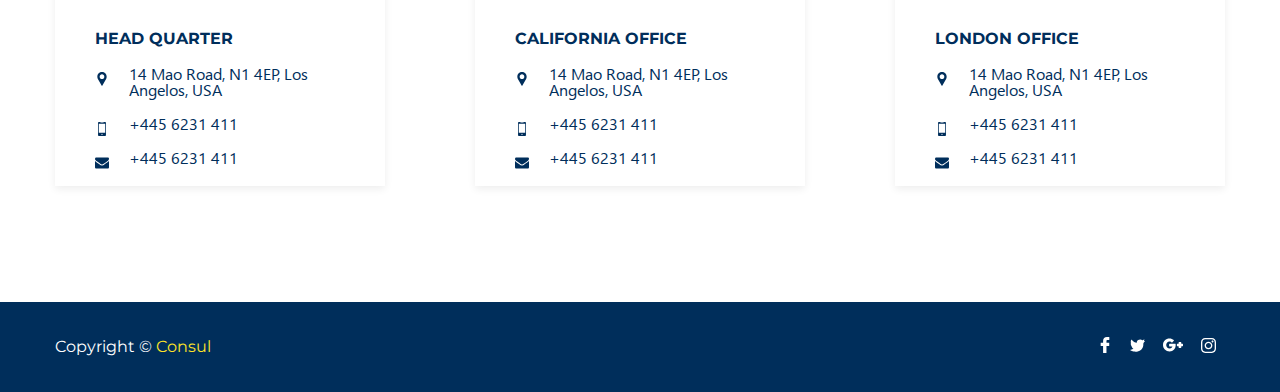
==== commit 89c7f263: "Поправила баннер" ====
--- a/index.html
+++ b/index.html
@@ -46,26 +46,24 @@
           <div class="collapse navbar-collapse" id="navbarSupportedContent">
             <ul class="navbar-nav mr-auto">
               <li class="nav-item active">
-                <a class="nav-link" href="#">About</a>
+                <a class="nav-link" href="#About">About</a>
               </li>
               <li class="nav-item">
-                <a class="nav-link" href="#">Services</a>
+                <a class="nav-link" href="#Services">Services</a>
               </li>
               <li class="nav-item">
-                  <a class="nav-link" href="#">Why we best</a>
-                </li>
-                <li class="nav-item">
-                    <a class="nav-link" href="#">Testimonials</a>
-                  </li>
-                  <li class="nav-item">
-                    <a class="nav-link" href="#">Contact</a>
-                  </li>
+                <a class="nav-link" href="#Whywebest">Why we best</a>
+              </li>
+              <li class="nav-item">
+                <a class="nav-link" href="#Testimonials">Testimonials</a>
+              </li>
+              <li class="nav-item">
+                <a class="nav-link" href="#Contact">Contact</a>
+              </li>
               <li class="nav-item dropdown">
                 <a class="nav-link dropdown-toggle dropdown-toggle_english" href="#" id="navbarDropdown" role="button" data-toggle="dropdown" aria-haspopup="true" aria-expanded="false"><span></span></a>
                 <div class="dropdown-menu dropdown-menu-right" aria-labelledby="navbarDropdown">
-                  <a class="dropdown-item" href="#">Russian</a>
-                  <a class="dropdown-item" href="#">Deutsch</a>
-                  <a class="dropdown-item" href="#">French</a>
+                  <a class="dropdown-item" href="index_russia.html">Russian</a>
                 </div>
               </li>
             </ul>
@@ -120,7 +118,7 @@
     </div>
   </div>
 
-  <div class="layot">
+  <div class="layot" id="About">
     <section class="about">
       <div class="container-fluid">
         <div class="row row_media-block">
@@ -168,7 +166,7 @@
       </div>
     </section>
   
-    <section class="services text-center">
+    <section class="services text-center" id="Services">
       <div class="container-fluid">
         <h2 class="title">Popular Services</h2>
         <p class="subtitle subtitle_center">Rapid solutions to the most complex business challenges with cooperative process-driven.</p>
@@ -209,14 +207,25 @@
       </div>
     </section>
   
-    <section class="about">
+    <section class="about" id="Whywebest">
       <div class="container-fluid">
         <div class="row row_media-block">
-          <div class="col col-img_yellow col-img-left">
-            <p class="col-img__p"><a href="#" type="button" data-toggle="modal" data-target="#ModalVideo"><img src="img/video.png" alt="people" class="about__img"></a></p>
-          </div>
-          <div class="col">
-            <h2 class="title">Why  we best Consulting office in london ?</h2>
+          <div class="col col-img_yellow col-img-left col-img__p">
+            <div class="video">
+              <a class="video__link" href="https://youtu.be/SD1Y87EOFZA">
+                <picture>
+                  <source srcset="https://i.ytimg.com/vi_webp/SD1Y87EOFZA/maxresdefault.webp" type="image/webp">
+                  <img class="video__media about__img" src="https://i.ytimg.com/vi/SD1Y87EOFZA/maxresdefault.jpg" alt="How to Start a Business">
+                </picture>
+              </a>
+              <button class="video__button" type="button" aria-label="Запустить видео">
+                <svg width="68" height="48" viewBox="0 0 68 48"><path class="video__button-shape" d="M66.52,7.74c-0.78-2.93-2.49-5.41-5.42-6.19C55.79,.13,34,0,34,0S12.21,.13,6.9,1.55 C3.97,2.33,2.27,4.81,1.48,7.74C0.06,13.05,0,24,0,24s0.06,10.95,1.48,16.26c0.78,2.93,2.49,5.41,5.42,6.19 C12.21,47.87,34,48,34,48s21.79-0.13,27.1-1.55c2.93-0.78,4.64-3.26,5.42-6.19C67.94,34.95,68,24,68,24S67.94,13.05,66.52,7.74z"></path><path class="video__button-icon" d="M 45,24 27,14 27,34"></path></svg>
+              </button>
+            </div>
+            <!-- <p class="col-img__p"><a href="#" type="button" data-toggle="modal" data-target="#ModalVideo"><img src="img/video.png" alt="people" class="about__img"></a></p> -->
+          </div>
+          <div class="col">
+            <h2 class="title">Why  we best Consulting office in london?</h2>
             <p class="subtitle">Rapid solutions to the most complex business challenges with cooperative process-driven.</p>
             <p class="text">Integer blandit ultricies aliquam. Pellentesque quis dui varius, dapibus velit id, iaculis ipsum. Morbi ac eros feugiat, lacinia elit ut, elem turpis.Curabitur justo sapien, tempus sit amet rutrum eu, commodo eu lacus. Morbi in ligula nibh. Maecenas ut mi at odio hendrerit eleifend tempor.justo sapien, tempus</p>
             <a href="#" class="link">Our services</a>
@@ -225,7 +234,7 @@
       </div>
     </section>
   
-    <section class="review text-center">
+    <section class="review text-center" id="Testimonials">
       <div class="container-fluid">
         <div id="carouselExampleControls" class="carousel slide" data-ride="carousel">
           <div class="carousel-inner review-slider">
@@ -255,7 +264,7 @@
       </div>
     </section>
   
-    <section class="block-addres text-center">
+    <section class="block-addres text-center" id="Contact">
       <div class="container-fluid">
         <h2 class="title">Contact with us</h2>
         <p class="subtitle subtitle_center">Rapid solutions to the most complex business challenges with cooperative process-driven.</p>
@@ -343,25 +352,9 @@
     </div>
   </div>
 
-  <!-- Modal Video -->
-  <!-- <div class="modal fade" id="ModalVideo" tabindex="-1" role="dialog" aria-labelledby="exampleModalLabel" aria-hidden="true">
-    <div class="modal-dialog modal-dialog-centered" role="document">
-      <div class="modal-content">
-        <div class="modal-header">
-          <h5 class="modal-title" id="exampleModalLabel">Video</h5>
-          <button type="button" class="close" data-dismiss="modal" aria-label="Close">
-            <span aria-hidden="true">&times;</span>
-          </button>
-        </div>
-        <div class="modal-body">
-         <iframe width="100%" height="315px" src="https://www.youtube.com/embed/AH1FN_y8IP8" frameborder="0" allow="accelerometer; autoplay; encrypted-media; gyroscope; picture-in-picture" allowfullscreen></iframe>
-        </div>
-      </div>
-    </div>
-  </div> -->
 
   <!-- Scripts -->
-  <script src="https://api-maps.yandex.ru/2.1/?lang=en_US&amp;apikey=<ваш API-ключ>" type="text/javascript"></script>
+  <script src="https://api-maps.yandex.ru/2.1/?lang=en_US&amp" type="text/javascript"></script>
   <script src="https://code.jquery.com/jquery-3.3.1.slim.min.js"></script>
   <script src="https://cdnjs.cloudflare.com/ajax/libs/popper.js/1.14.3/umd/popper.min.js"></script>
   <script src="js/bootstrap.min.js"></script>
--- a/css/main.css
+++ b/css/main.css
@@ -134,7 +134,18 @@
 .dropdown-toggle_english span {
   display: inline-block;
   vertical-align: middle;
-  background-image: url("../img/flag.svg");
+  background-image: url("../img/flag_english.svg");
+  width: 31px;
+  height: 31px; }
+
+@media (max-width: 991px) {
+  .dropdown-toggle_russian {
+    display: none; } }
+
+.dropdown-toggle_russian span {
+  display: inline-block;
+  vertical-align: middle;
+  background-image: url("../img/flag_russia.svg");
   width: 31px;
   height: 31px; }
 
@@ -189,7 +200,8 @@
           justify-content: flex-start;
   width: 100%;
   max-width: 1200px;
-  margin: 0 auto; }
+  margin: 0 auto;
+  padding-left: 50px; }
   @media (max-width: 900px) {
     .carousel-control {
       top: 350px;
@@ -198,7 +210,8 @@
       -webkit-box-pack: center;
       -webkit-justify-content: center;
           -ms-flex-pack: center;
-              justify-content: center; } }
+              justify-content: center;
+      padding-left: 0; } }
   .carousel-control a {
     position: relative;
     margin-top: 100px;
@@ -270,12 +283,12 @@
 
 .carousel-content {
   text-align: right;
-  max-width: 566px;
+  max-width: 600px;
   padding-right: 224px;
   position: relative; }
   @media (max-width: 900px) {
     .carousel-content {
-      padding-right: 15px;
+      padding-right: 0;
       max-width: 100%;
       text-align: center;
       margin: 0 auto; } }
@@ -407,7 +420,8 @@
   float: right; }
   @media (max-width: 1035px) {
     .col-img__p {
-      float: none; } }
+      float: none;
+      margin-bottom: 40px; } }
   @media (max-width: 1035px) {
     .col-img__p_right {
       display: none; } }
@@ -505,8 +519,7 @@
 
 @media (max-width: 700px) {
   .row-description {
-    display: inherit;
-    text-align: center !important; } }
+    display: inherit; } }
 
 .img-inner {
   position: relative;
@@ -529,6 +542,65 @@
             transform: translate(-50%, -50%);
     -o-object-fit: cover;
        object-fit: cover; }
+
+.video {
+  position: relative;
+  width: 100%;
+  height: 0;
+  padding-bottom: 56.25%;
+  background-color: #000000; }
+
+.video__link {
+  position: absolute;
+  top: 0;
+  left: 0;
+  width: 100%;
+  height: 100%; }
+
+.video__media {
+  position: absolute;
+  top: 0;
+  left: 0;
+  width: 100%;
+  height: 100%;
+  border: none; }
+
+.video__button {
+  position: absolute;
+  top: 50%;
+  left: 50%;
+  z-index: 1;
+  display: none;
+  padding: 0;
+  width: 68px;
+  height: 48px;
+  border: none;
+  background-color: transparent;
+  -webkit-transform: translate(-50%, -50%);
+      -ms-transform: translate(-50%, -50%);
+          transform: translate(-50%, -50%);
+  cursor: pointer; }
+
+.video__button-shape {
+  fill: #212121;
+  fill-opacity: 0.8; }
+
+.video__button-icon {
+  fill: #ffffff; }
+
+.video__button:focus {
+  outline: none; }
+
+.video:hover .video__button-shape,
+.video__button:focus .video__button-shape {
+  fill: #ff0000;
+  fill-opacity: 1; }
+
+.video--enabled {
+  cursor: pointer; }
+
+.video--enabled .video__button {
+  display: block; }
 
 /*----------------- BLOCK_BG -----------------*/
 .block_bg {
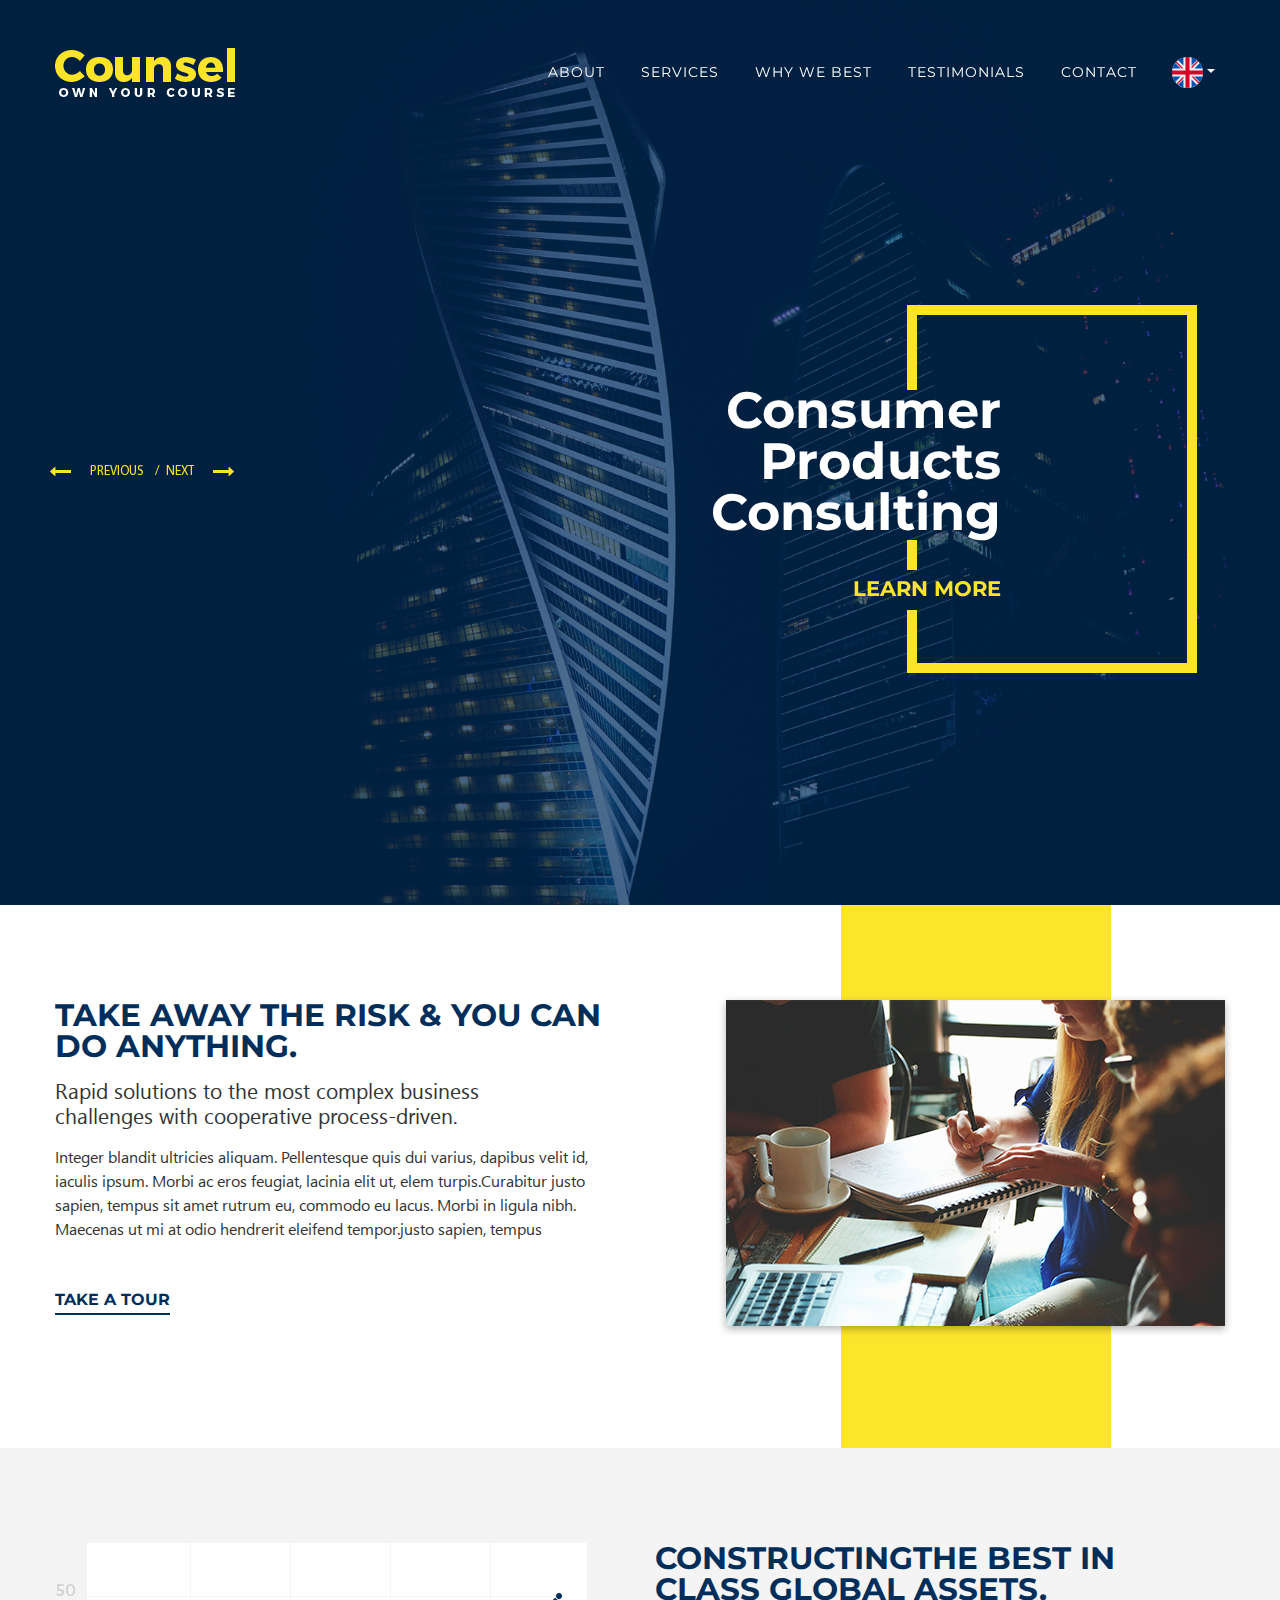
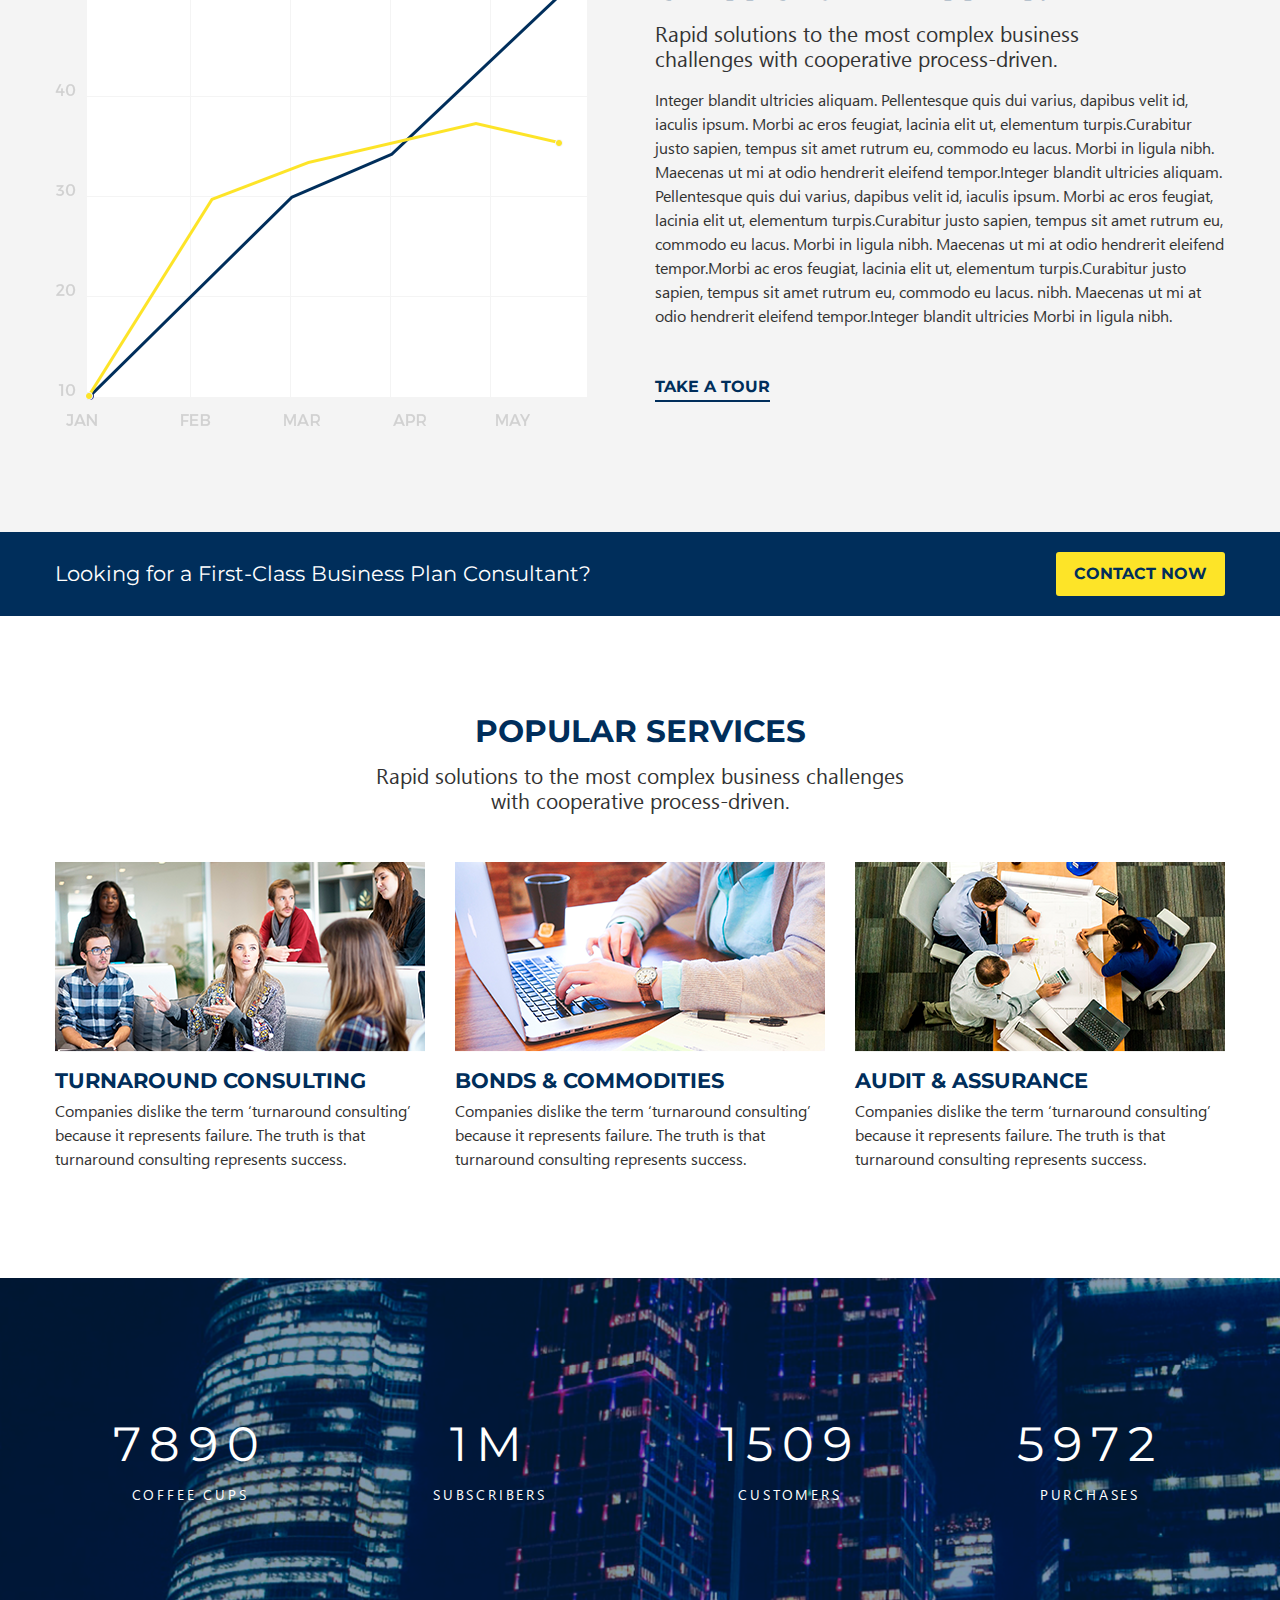
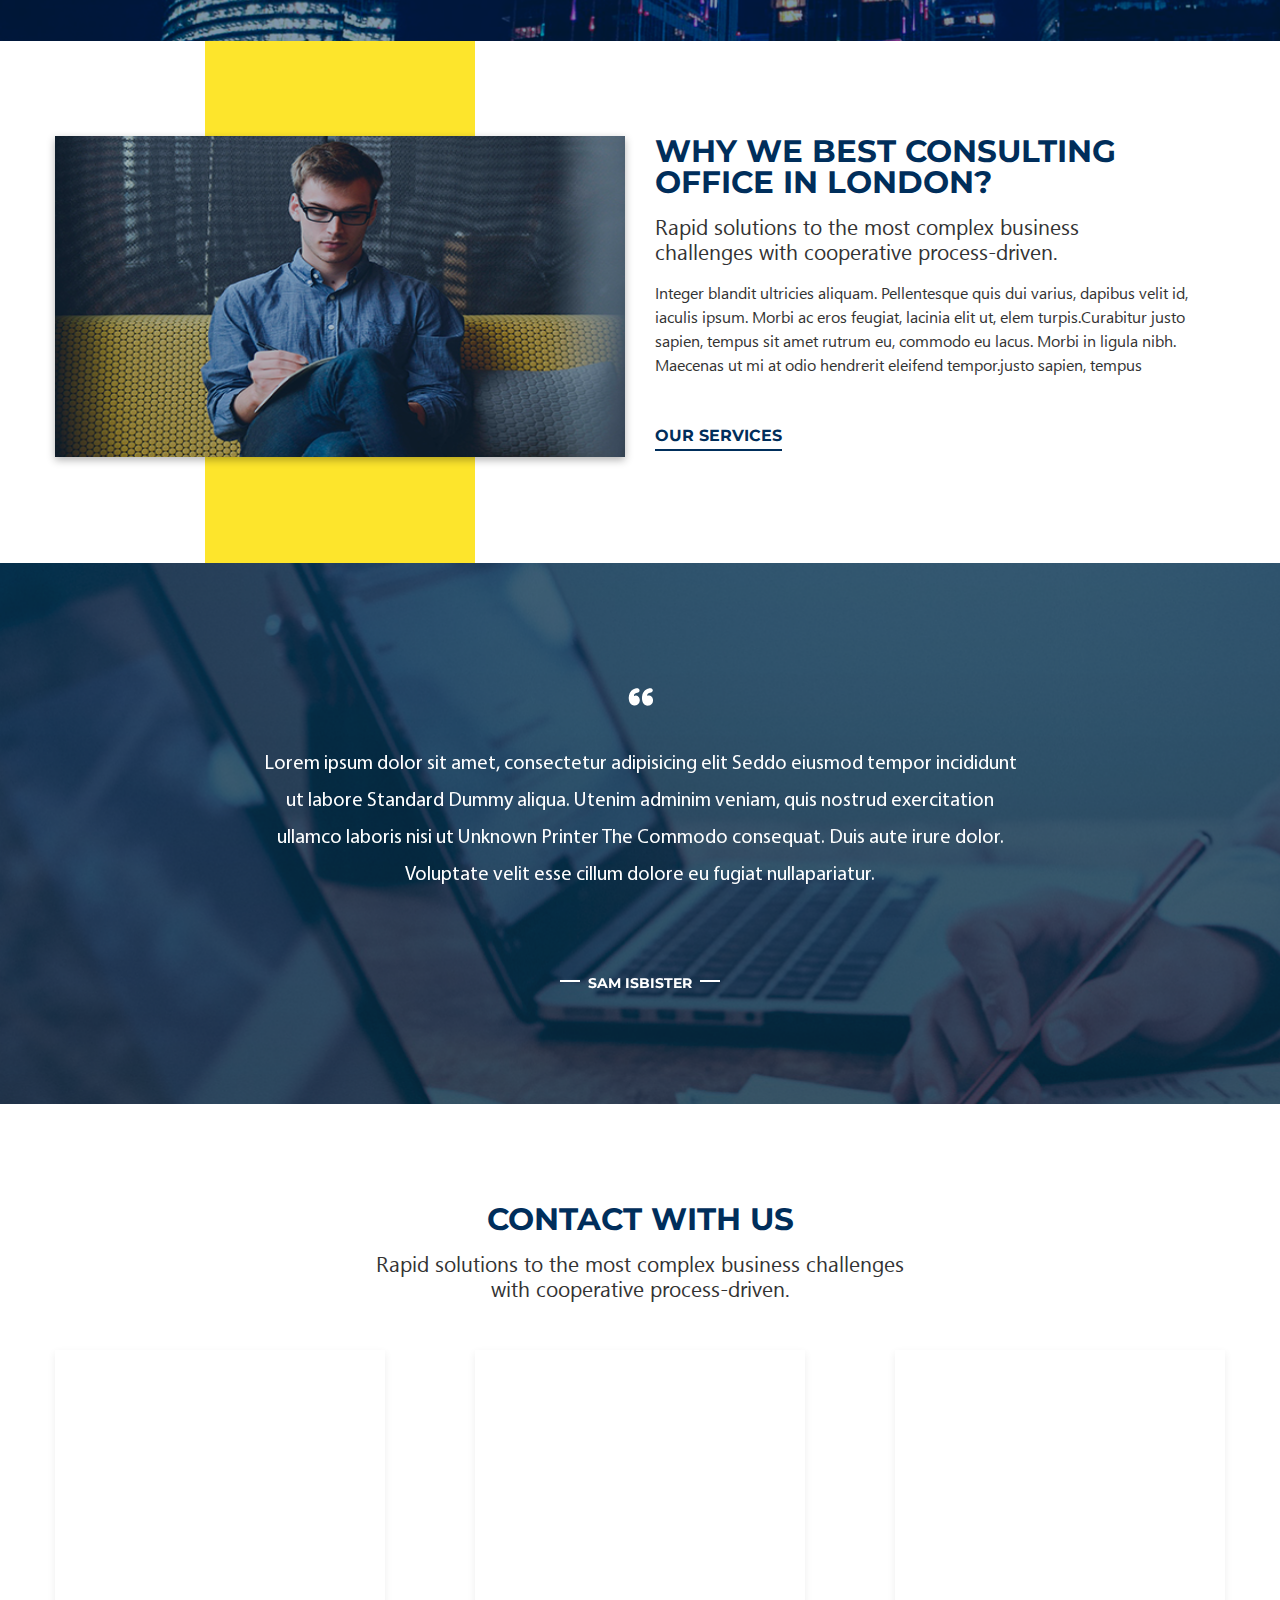
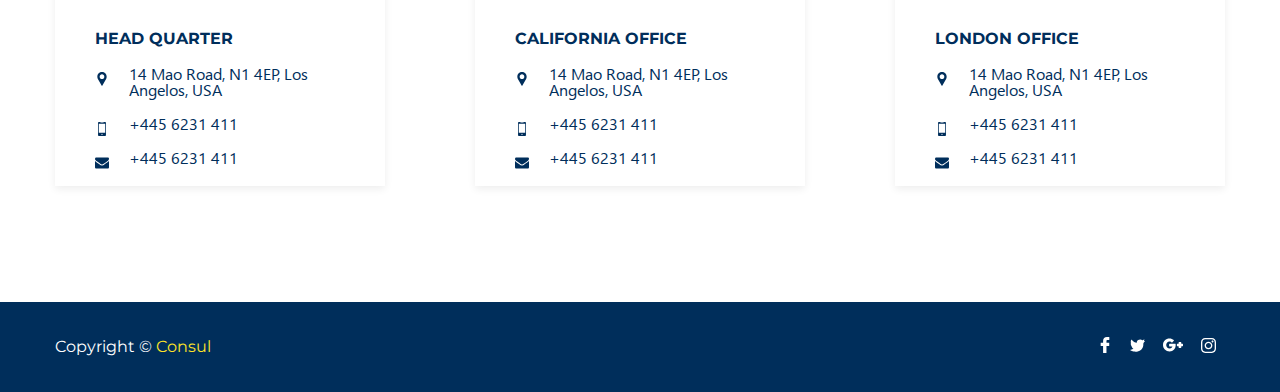
==== commit f0f2b122: "Текст по левому краю для моб и планш версий" ====
--- a/index.html
+++ b/index.html
@@ -214,7 +214,7 @@
             <div class="video">
               <a class="video__link" href="https://youtu.be/SD1Y87EOFZA">
                 <picture>
-                  <source srcset="https://i.ytimg.com/vi_webp/SD1Y87EOFZA/maxresdefault.webp" type="image/webp">
+                  <source srcset="img/video.png" type="image/webp">
                   <img class="video__media about__img" src="https://i.ytimg.com/vi/SD1Y87EOFZA/maxresdefault.jpg" alt="How to Start a Business">
                 </picture>
               </a>
--- a/css/main.css
+++ b/css/main.css
@@ -363,6 +363,9 @@
   color: #002e5b;
   line-height: 1;
   text-transform: uppercase; }
+  @media (max-width: 900px) {
+    .title {
+      text-align: left; } }
   @media (max-width: 550px) {
     .title {
       font-size: 25px; } }
@@ -375,12 +378,18 @@
   @media (max-width: 1035px) {
     .subtitle {
       max-width: 100%; } }
+  @media (max-width: 900px) {
+    .subtitle {
+      text-align: left; } }
   @media (max-width: 550px) {
     .subtitle {
       font-size: 18px; } }
 
 .text {
   margin-bottom: 45px; }
+  @media (max-width: 900px) {
+    .text {
+      text-align: left; } }
   @media (max-width: 800px) {
     .text {
       margin-bottom: 25px; } }
@@ -706,6 +715,10 @@
 .subtitle_center {
   max-width: 529px;
   margin: 16px auto 46px; }
+  @media (max-width: 900px) {
+    .subtitle_center {
+      max-width: 100%;
+      text-align: left; } }
 
 .block-addres__title {
   margin: 39px 0 20px 40px;
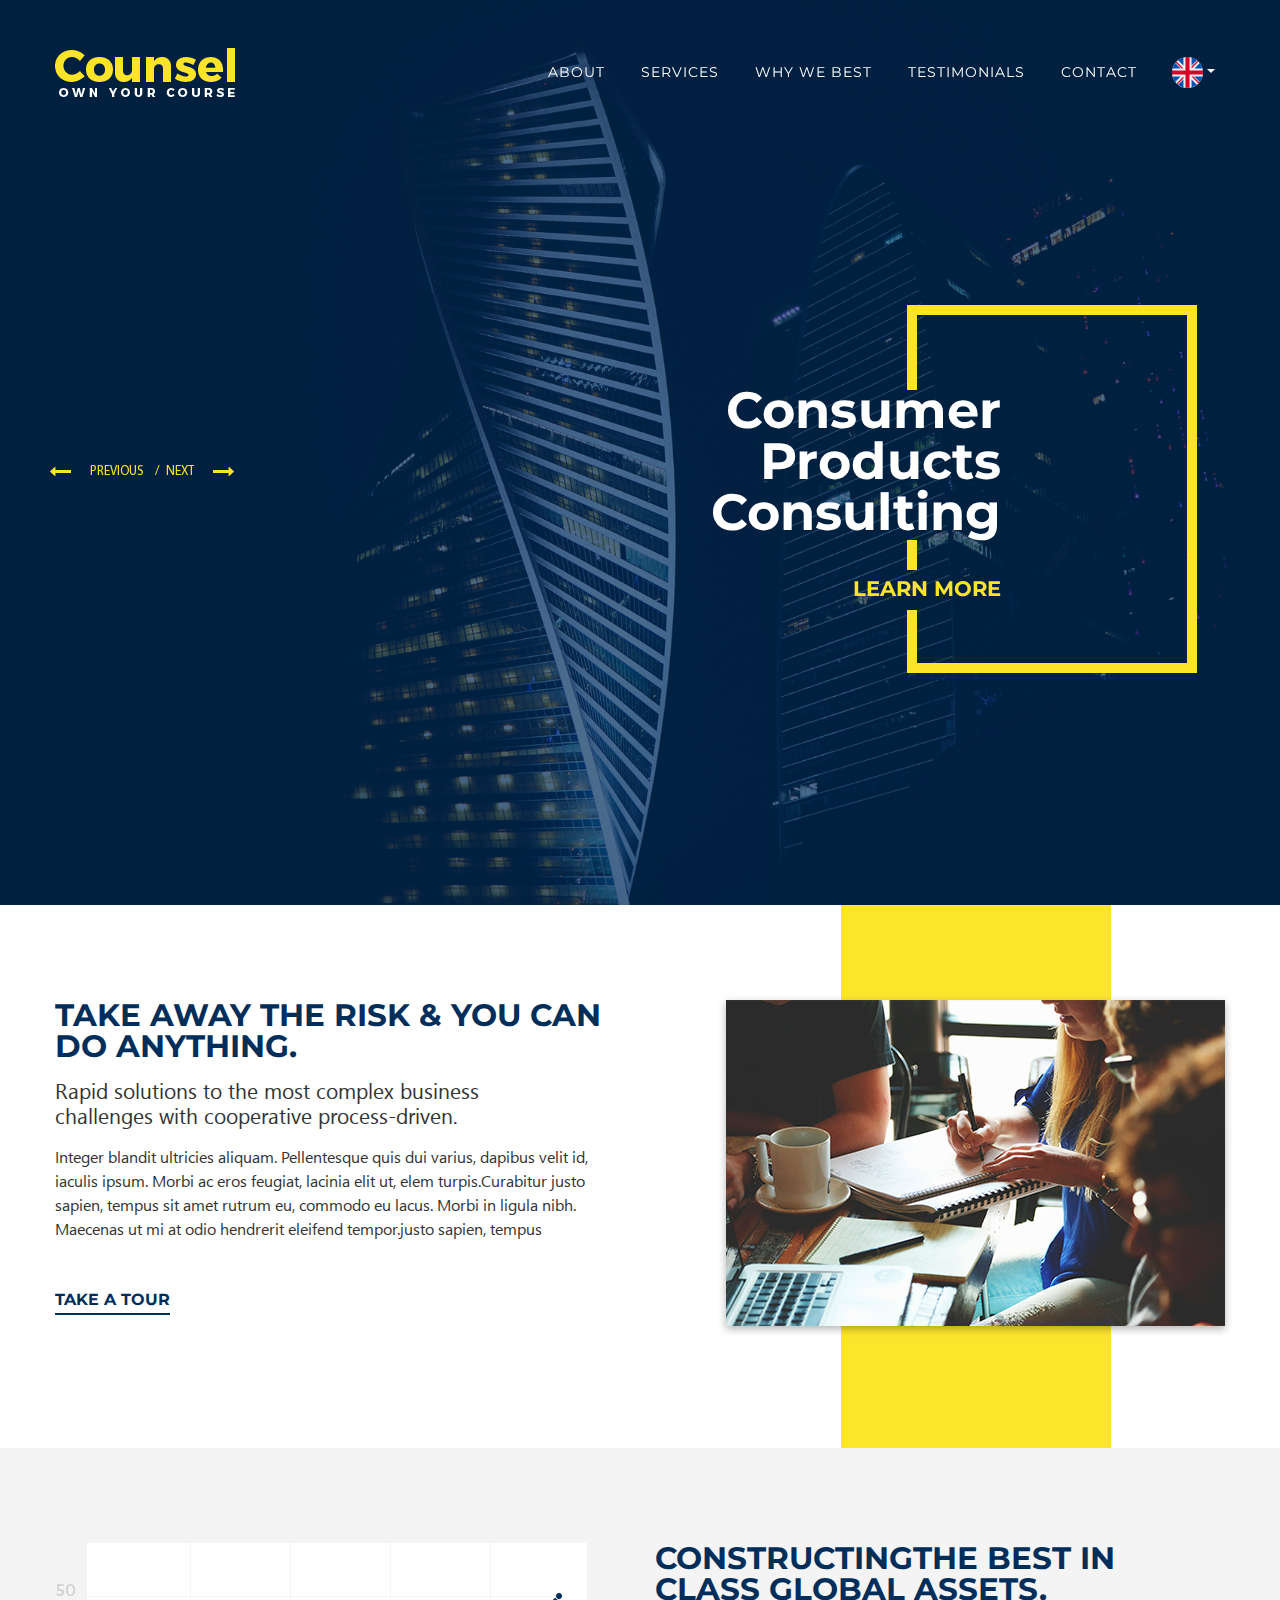
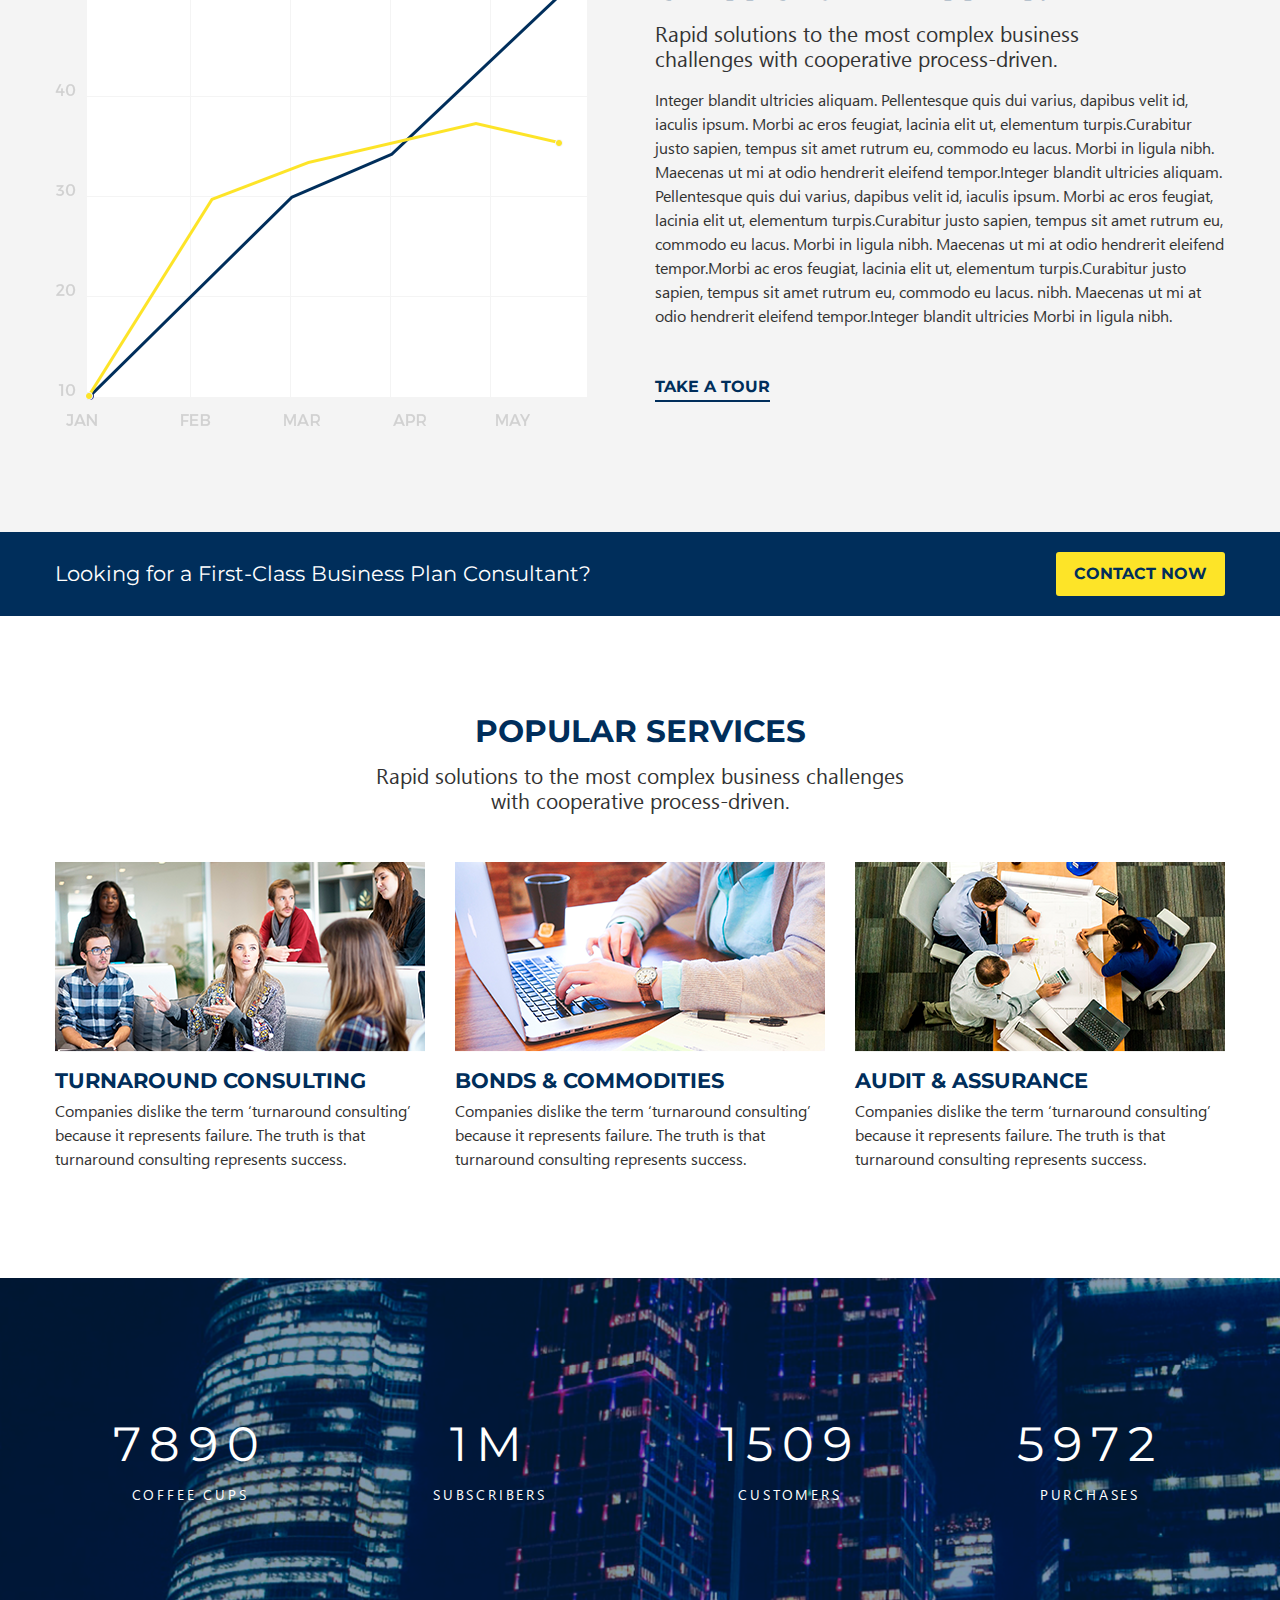
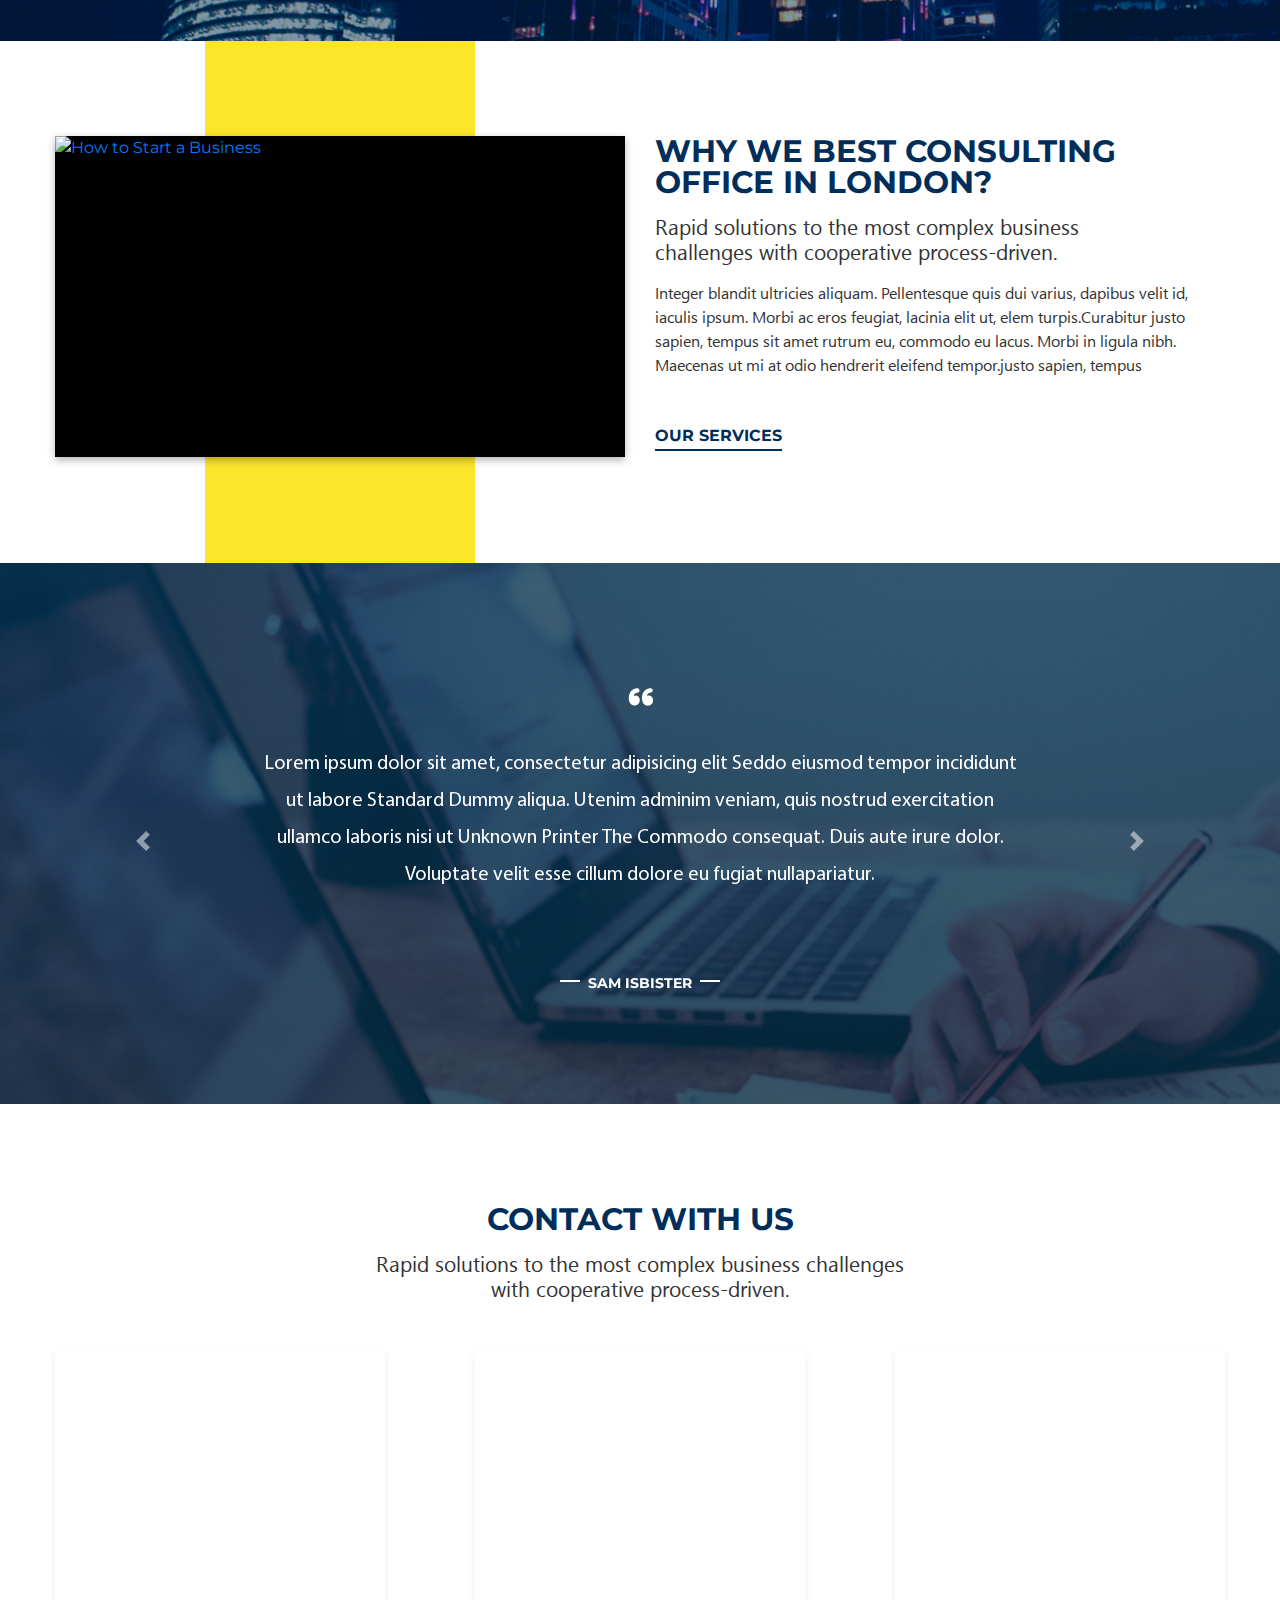
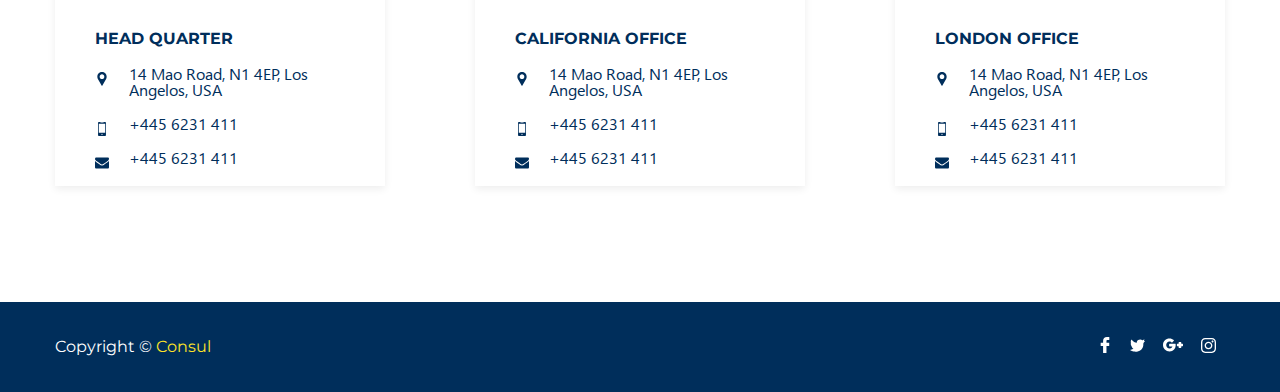
==== commit 436cfa71: "Подправила недочеты" ====
--- a/index.html
+++ b/index.html
@@ -113,8 +113,8 @@
       </div>
     </div>
     <div class="carousel-control">
-      <a class="carousel-control-prev" href="#carouselBanner" role="button" data-slide="prev">Previous</a>
-      <a class="carousel-control-next" href="#carouselBanner" role="button" data-slide="next">Next</a>
+      <a class="carousel-control-prev carousel-control-prev__banner" href="#carouselBanner" role="button" data-slide="prev">Previous</a>
+      <a class="carousel-control-next carousel-control-next__banner" href="#carouselBanner" role="button" data-slide="next">Next</a>
     </div>
   </div>
 
@@ -160,7 +160,7 @@
             <p class="block__text">Looking for a First-Class Business Plan Consultant?</p>
           </div>
           <div class="col-3 col-form col_media-center">
-            <a href="#" type="button" class="btn" data-toggle="modal" data-target="#ModalContact">Contact Now</a>
+            <button href="#" type="button" class="btn" data-toggle="modal" data-target="#ModalContact">Contact Now</button>
           </div>
         </div>
       </div>
@@ -214,7 +214,7 @@
             <div class="video">
               <a class="video__link" href="https://youtu.be/SD1Y87EOFZA">
                 <picture>
-                  <source srcset="img/video.png" type="image/webp">
+                  <source srcset="https://i.ytimg.com/vi/SD1Y87EOFZA/maxresdefault.jpg" type="image/webp">
                   <img class="video__media about__img" src="https://i.ytimg.com/vi/SD1Y87EOFZA/maxresdefault.jpg" alt="How to Start a Business">
                 </picture>
               </a>
@@ -222,7 +222,6 @@
                 <svg width="68" height="48" viewBox="0 0 68 48"><path class="video__button-shape" d="M66.52,7.74c-0.78-2.93-2.49-5.41-5.42-6.19C55.79,.13,34,0,34,0S12.21,.13,6.9,1.55 C3.97,2.33,2.27,4.81,1.48,7.74C0.06,13.05,0,24,0,24s0.06,10.95,1.48,16.26c0.78,2.93,2.49,5.41,5.42,6.19 C12.21,47.87,34,48,34,48s21.79-0.13,27.1-1.55c2.93-0.78,4.64-3.26,5.42-6.19C67.94,34.95,68,24,68,24S67.94,13.05,66.52,7.74z"></path><path class="video__button-icon" d="M 45,24 27,14 27,34"></path></svg>
               </button>
             </div>
-            <!-- <p class="col-img__p"><a href="#" type="button" data-toggle="modal" data-target="#ModalVideo"><img src="img/video.png" alt="people" class="about__img"></a></p> -->
           </div>
           <div class="col">
             <h2 class="title">Why  we best Consulting office in london?</h2>
@@ -260,6 +259,14 @@
               </div>
             </div>
           </div>
+          <a class="carousel-control-prev" href="#carouselExampleControls" role="button" data-slide="prev">
+            <span class="carousel-control-prev-icon" aria-hidden="true"></span>
+            <span class="sr-only">Previous</span>
+          </a>
+          <a class="carousel-control-next" href="#carouselExampleControls" role="button" data-slide="next">
+            <span class="carousel-control-next-icon" aria-hidden="true"></span>
+            <span class="sr-only">Next</span>
+          </a>
         </div> 
       </div>
     </section>
--- a/css/main.css
+++ b/css/main.css
@@ -22,6 +22,9 @@
 
 a:hover {
   text-decoration: none; }
+
+a:focus {
+  outline: none; }
 
 .container-fluid {
   width: 100%;
@@ -235,13 +238,13 @@
       color: #ffffff; }
     .carousel-control a:focus {
       outline: none; }
-  .carousel-control-prev {
+  .carousel-control-prev__banner {
     display: -webkit-box;
     display: -webkit-flex;
     display: -ms-flexbox;
     display: flex;
     padding-right: 0; }
-    .carousel-control-prev::before {
+    .carousel-control-prev__banner::before {
       content: "";
       position: absolute;
       left: -40px;
@@ -253,20 +256,20 @@
               background-size: cover;
       width: 21px;
       height: 16px; }
-    .carousel-control-prev:hover::before {
+    .carousel-control-prev__banner:hover::before {
       background-image: url("[data-uri]"); }
-    .carousel-control-prev::after {
+    .carousel-control-prev__banner::after {
       content: "/";
       color: #fde428;
       margin: 0 11px; }
-  .carousel-control-next {
+  .carousel-control-next__banner {
     display: -webkit-box;
     display: -webkit-flex;
     display: -ms-flexbox;
     display: flex;
     padding-left: 0;
     margin-left: -4px; }
-    .carousel-control-next::after {
+    .carousel-control-next__banner::after {
       content: "";
       position: absolute;
       left: 47px;
@@ -278,7 +281,7 @@
               background-size: cover;
       width: 21px;
       height: 16px; }
-    .carousel-control-next:hover::after {
+    .carousel-control-next__banner:hover::after {
       background-image: url("[data-uri]"); }
 
 .carousel-content {
